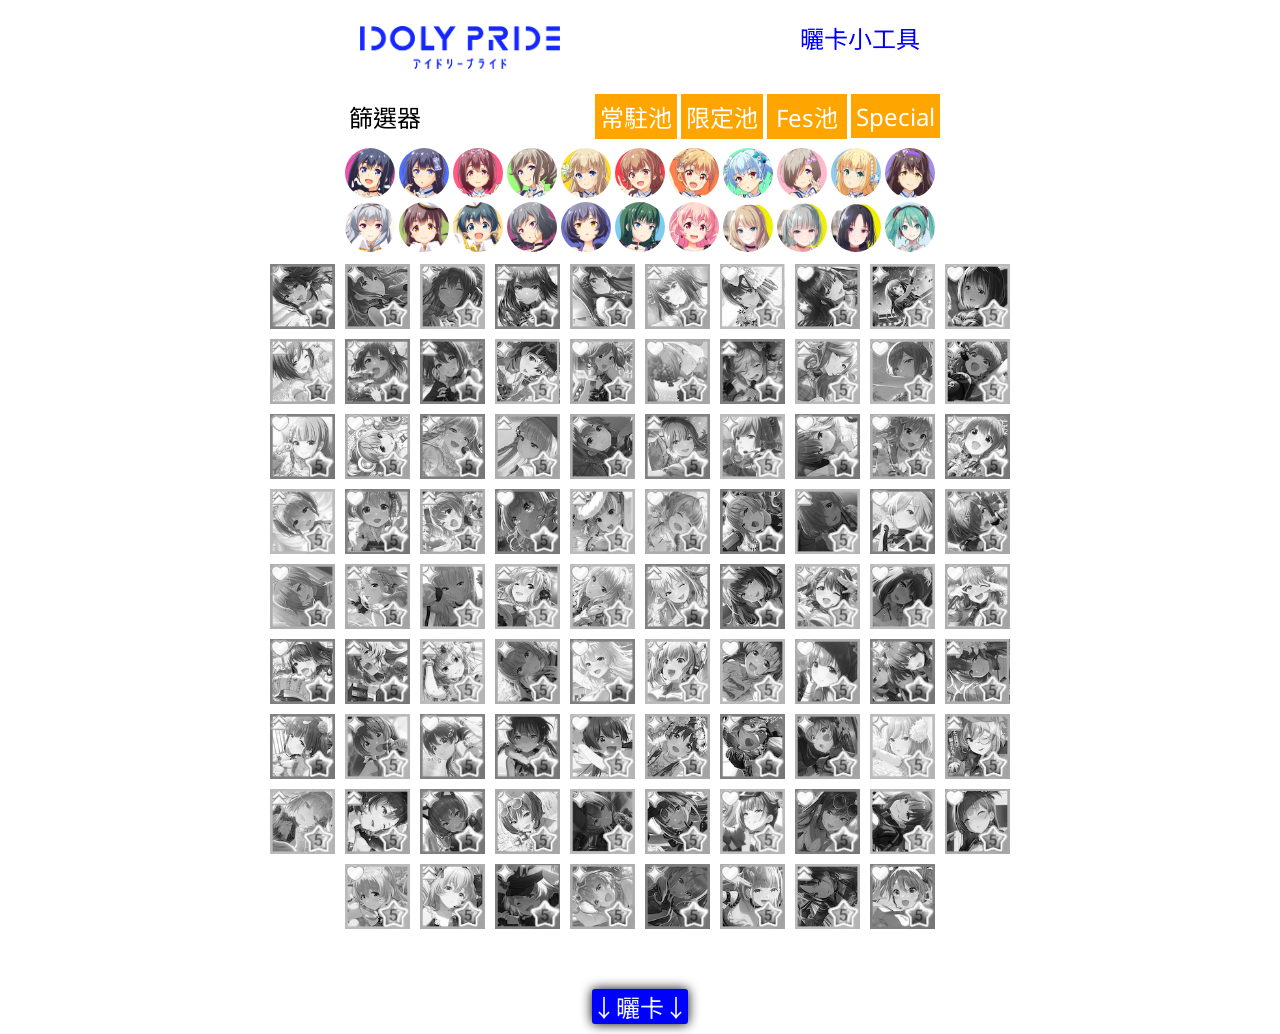
==== index.html @ 6f8487f2 "Add files via upload" ====
<!DOCTYPE html>
<html lang="en">

<head>
  <title>IDOLYPRIDE曬卡小工具</title>
  <meta charset="UTF-8">
  <meta name="viewport" content="width=device-width, initial-scale=1.0, user-scalable=0">
  <link rel="stylesheet" href="./style.css">

  <script src="./script.js" async></script>
  <!-- <script src="https://html2canvas.hertzen.com/dist/html2canvas.min.js" async></script> -->
  <script src="dom-to-image.js" async></script>
  <style>
    @import url('https://fonts.googleapis.com/css2?family=Noto+Sans+JP:wght@100;300;400;500;700&family=Noto+Sans+TC:wght@100;300;400;500;700&family=Noto+Sans:wght@100;300;400;500;700&display=swap');
  </style>
</head>

<body>
  <div id="capture">
    <div id="titleSection">
      <a href="https://idolypride.jp/" target="_blank">
        <img id='logo' src="Logo.png" alt="Idoly Pride">
      </a>

      <p id="title">曬卡小工具</p>
    </div>
    <div id="filterSection">
      <p id="filterTitle">篩選器</p>
      <form action="" id="filter">
        <div>
          <input type="checkbox" id="normal" class='pools' onclick='filter()' checked>
          <label for="normal" class="pool">
            常駐池
          </label>
        </div>
        <div>
          <input type="checkbox" id="limited" class='pools' onclick='filter()' checked>
          <label for="limited" class="pool">
            限定池
          </label>
        </div>
        <div>
          <input type="checkbox" id="fes" class='pools' onclick='filter()' checked>
          <label for="fes" class="pool">
            Fes池
          </label>
        </div>
        <div>
          <input type="checkbox" id="special" class='pools' onclick='filter()' checked>
          <label for="special" class="pool">
            Special
          </label>
        </div>
      </form>
    </div>
    <div id="idolSection">
    </div>
    <div id="cardSelectSection">
    </div>
    <div id="resultSection">
      <div class="results">
        <p class="result" id='totalcards'></p>
        <p class="result" id='normalcards'></p>
        <p class="result" id='limitedcards'></p>
        <p class="result" id='fescards'></p>
        <p class="result" id="space"> </p>
      </div>
    </div>
  </div>

  <div id="export">
    <button id="showMyCard" onclick="exportImage()">↓曬卡↓</button>
  </div>

  <div id='end'>

  </div>


</body>

</html>
---- style.css ----
* {
  font-size: 24px;
  box-sizing: border-box;
  margin: 0;
  padding: 0;
  font-family: "Noto Sans", "Noto Sans TC", "Noto Sans JP", sans-serif;
  /* border: 1px solid gray; */
}

/* 
div {
  display: block;
} */
@media screen and (min-width: 483px) {
  #filterSection {
    max-width: 765px;
    min-width: 380px;
    display: flex;
    justify-content: space-around;
    flex-direction: row;
    margin: 5px auto;
    /* border: 1px solid orange; */
    align-items: center;
  }
}



@media screen and (max-width: 483px) {
  #filterSection {
    margin: 5px auto;
    display: flex;
    flex-direction: column;
    justify-content: center;
    align-items: center
  }
}

#filter {
  /* border: 1px solid violet; */
  display: flex;
  flex-wrap: wrap;
}

#filterTitle {
  max-width: fit-content;
  min-width: fit-content;
  margin: 0 10px;
}

#idolSection {
  width: fit-content;
  max-width: 600px;
  min-width: 380px;
  display: flex;
  flex-wrap: wrap;
  margin: 5px auto;
  align-items: center;
  padding: 2px auto;
  justify-content: center;
}

@media screen and (max-width: 448px) {
  #idolSection {
    width: fit-content;
    max-width: 400px;
    display: flex;
    flex-wrap: wrap;
    margin: 5px auto;
    align-items: center;
    padding: 2px auto;
    justify-content: center;
  }
}

@media screen and (min-width: 448px) {
  .idols {
    width: 50px;
    height: 50px;
    margin: 2px;
    border-radius: 50%;
    background-color: rgba(255, 255, 255, 0);
  }
}

@media screen and (max-width: 448px) {
  .idols {
    width: 55px;
    height: 55px;
    margin: 2px;
    border-radius: 50%;
    background-color: rgba(255, 255, 255, 0);
  }
}

.idol {
  border-radius: 50%;

}

#cardSelectSection {
  width: fit-content;
  max-width: 800px;
  min-width: 380px;
  margin: 5px auto;
  padding: 5px auto;
  min-height: 500px;
  /* border: 1px solid red; */
  display: flex;
  flex-wrap: wrap;
  align-items: flex-start;
  justify-content: center;

}

label {
  background: orange;
  cursor: pointer;
  width: 65px;
  height: 65px;
  margin: 5px;
  text-align: center;
  color: white;
  display: block;
  filter: grayscale(100%);
}

:checked~label {
  filter: grayscale(0%);
}

input {
  display: none
}

#resultSection {
  max-width: 800px;
  min-width: 380px;
  display: flex;
  justify-content: flex-end;
  align-items: flex-end;
  margin: 0 auto 40px;
  flex-direction: column;
}

.results {
  width: 100%;
  margin: 0 auto;
}

.result {
  margin: 0px auto 10px;
  display: block;
  max-width: fit-content;
}

#export {
  margin: 10px auto;
  min-width: fit-content;
  max-width: fit-content;
}

#title {
  height: 62px;
  margin: 10px auto;
  display: block;
  max-width: fit-content;
}

.pool {
  height: fit-content;
  width: fit-content;
  min-width: 80px;
  min-height: 44px;
  display: flex;
  align-content: center;
  align-items: center;
  justify-content: center;
  padding: 5px;
  margin: 2px
}

img {
  width: 100%;
  height: 100%;
}

#titleSection {
  margin: 20px auto 10px;
  max-width: 800px;

  display: flex;
  justify-content: space-around;
  align-items: center;
}

#logo {
  max-width: 200px;
}

#title {
  max-width: fit-content;
  min-width: 120px;
  margin: 0;
  color: rgb(0, 0, 250)
}

button {
  border: 0px;
  color: aliceblue;
  background-color: blue;
  box-shadow: 0 0 12px 0 rgba(0, 0, 0);
  border-radius: 3px;
}

button:hover {
  background-color: orange;
}
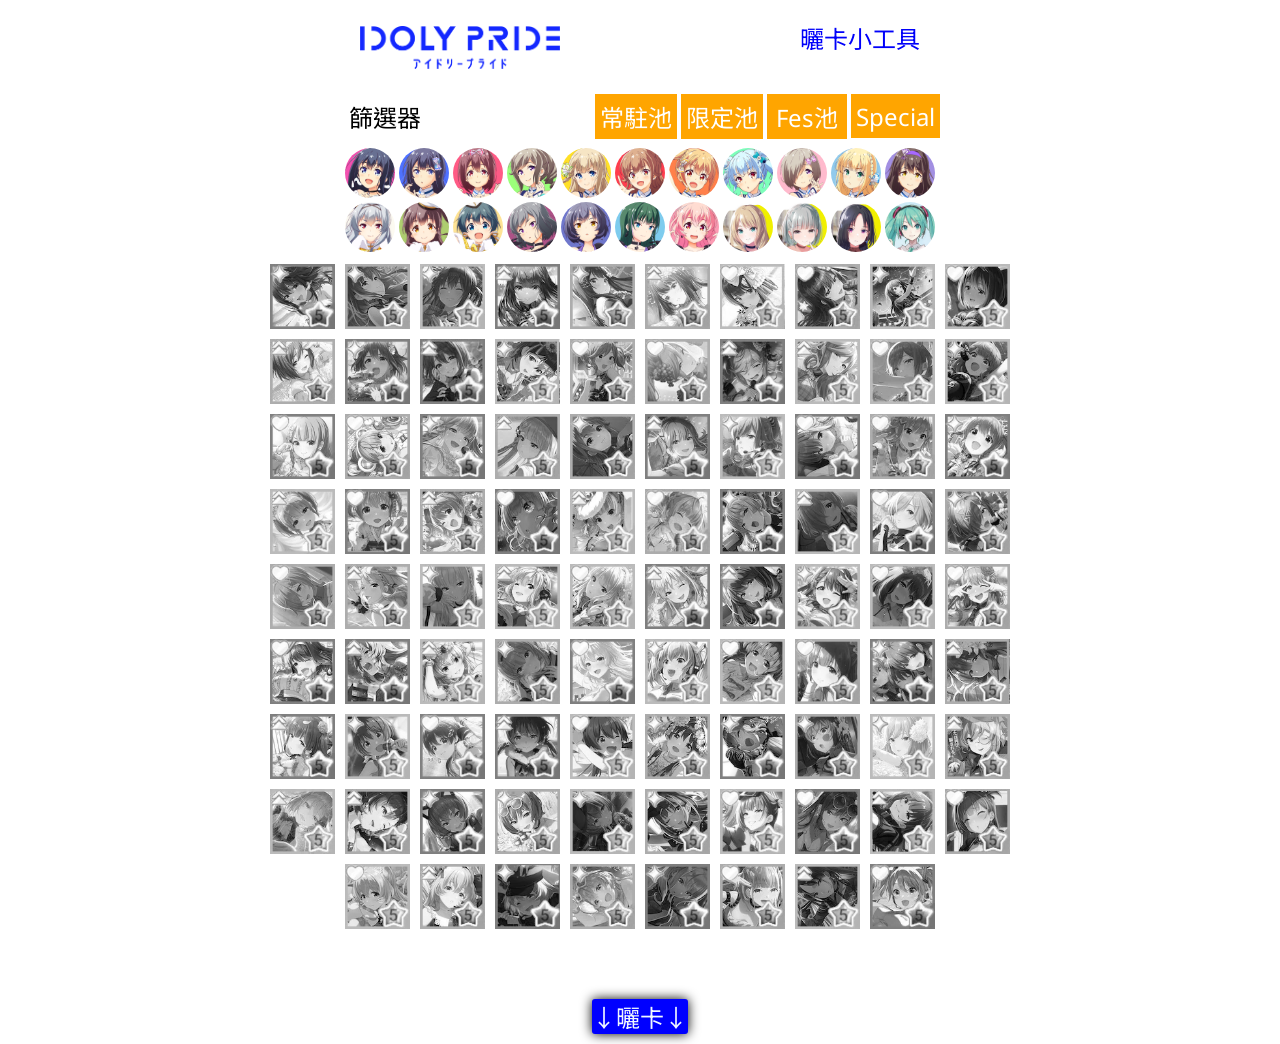
==== commit d843c7df: "Add files via upload" ====
--- a/index.html
+++ b/index.html
@@ -63,7 +63,6 @@
         <p class="result" id='normalcards'></p>
         <p class="result" id='limitedcards'></p>
         <p class="result" id='fescards'></p>
-        <p class="result" id="space"> </p>
       </div>
     </div>
   </div>
@@ -71,7 +70,7 @@
   <div id="export">
     <button id="showMyCard" onclick="exportImage()">↓曬卡↓</button>
   </div>
-
+  <div id='uesrCards'></div>
   <div id='end'>
 
   </div>
--- a/style.css
+++ b/style.css
@@ -139,7 +139,8 @@
   display: flex;
   justify-content: flex-end;
   align-items: flex-end;
-  margin: 0 auto 40px;
+  margin: 0 auto;
+  padding: 0 0 40px;
   flex-direction: column;
 }
 
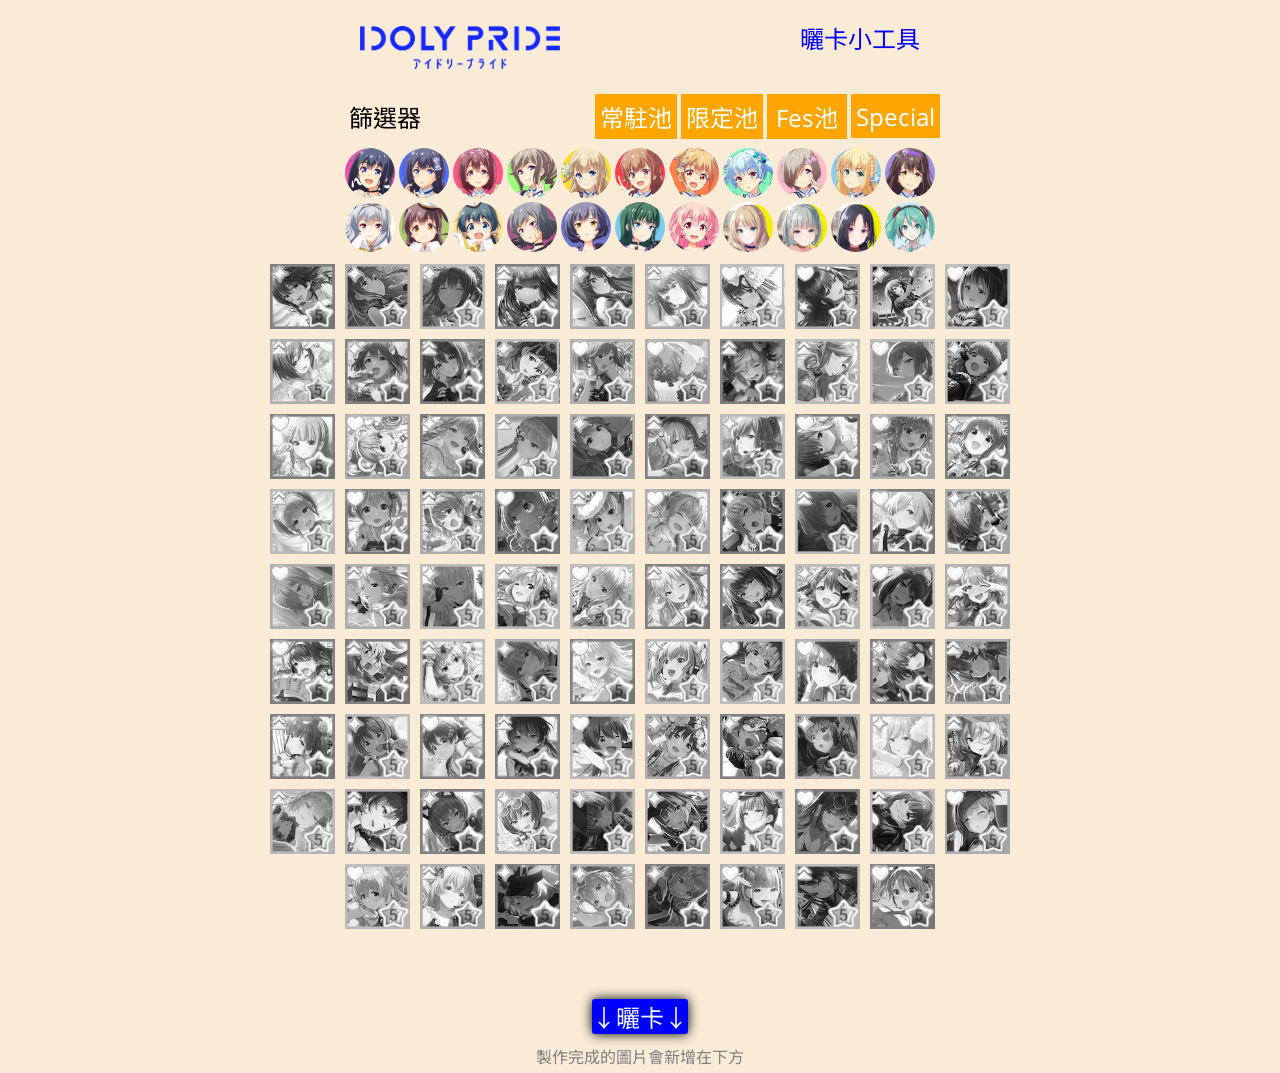
==== commit 10eb757f: "Add files via upload" ====
--- a/index.html
+++ b/index.html
@@ -70,6 +70,7 @@
   <div id="export">
     <button id="showMyCard" onclick="exportImage()">↓曬卡↓</button>
   </div>
+  <p id="exportExplaination">製作完成的圖片會新增在下方</p>
   <div id='uesrCards'></div>
   <div id='end'>
 
--- a/style.css
+++ b/style.css
@@ -4,6 +4,7 @@
   margin: 0;
   padding: 0;
   font-family: "Noto Sans", "Noto Sans TC", "Noto Sans JP", sans-serif;
+  background-color: antiquewhite;
   /* border: 1px solid gray; */
 }
 
@@ -216,4 +217,11 @@
 
 button:hover {
   background-color: orange;
+}
+
+#exportExplaination {
+  font-size: 16px;
+  color: grey;
+  width: fit-content;
+  margin: 5px auto;
 }
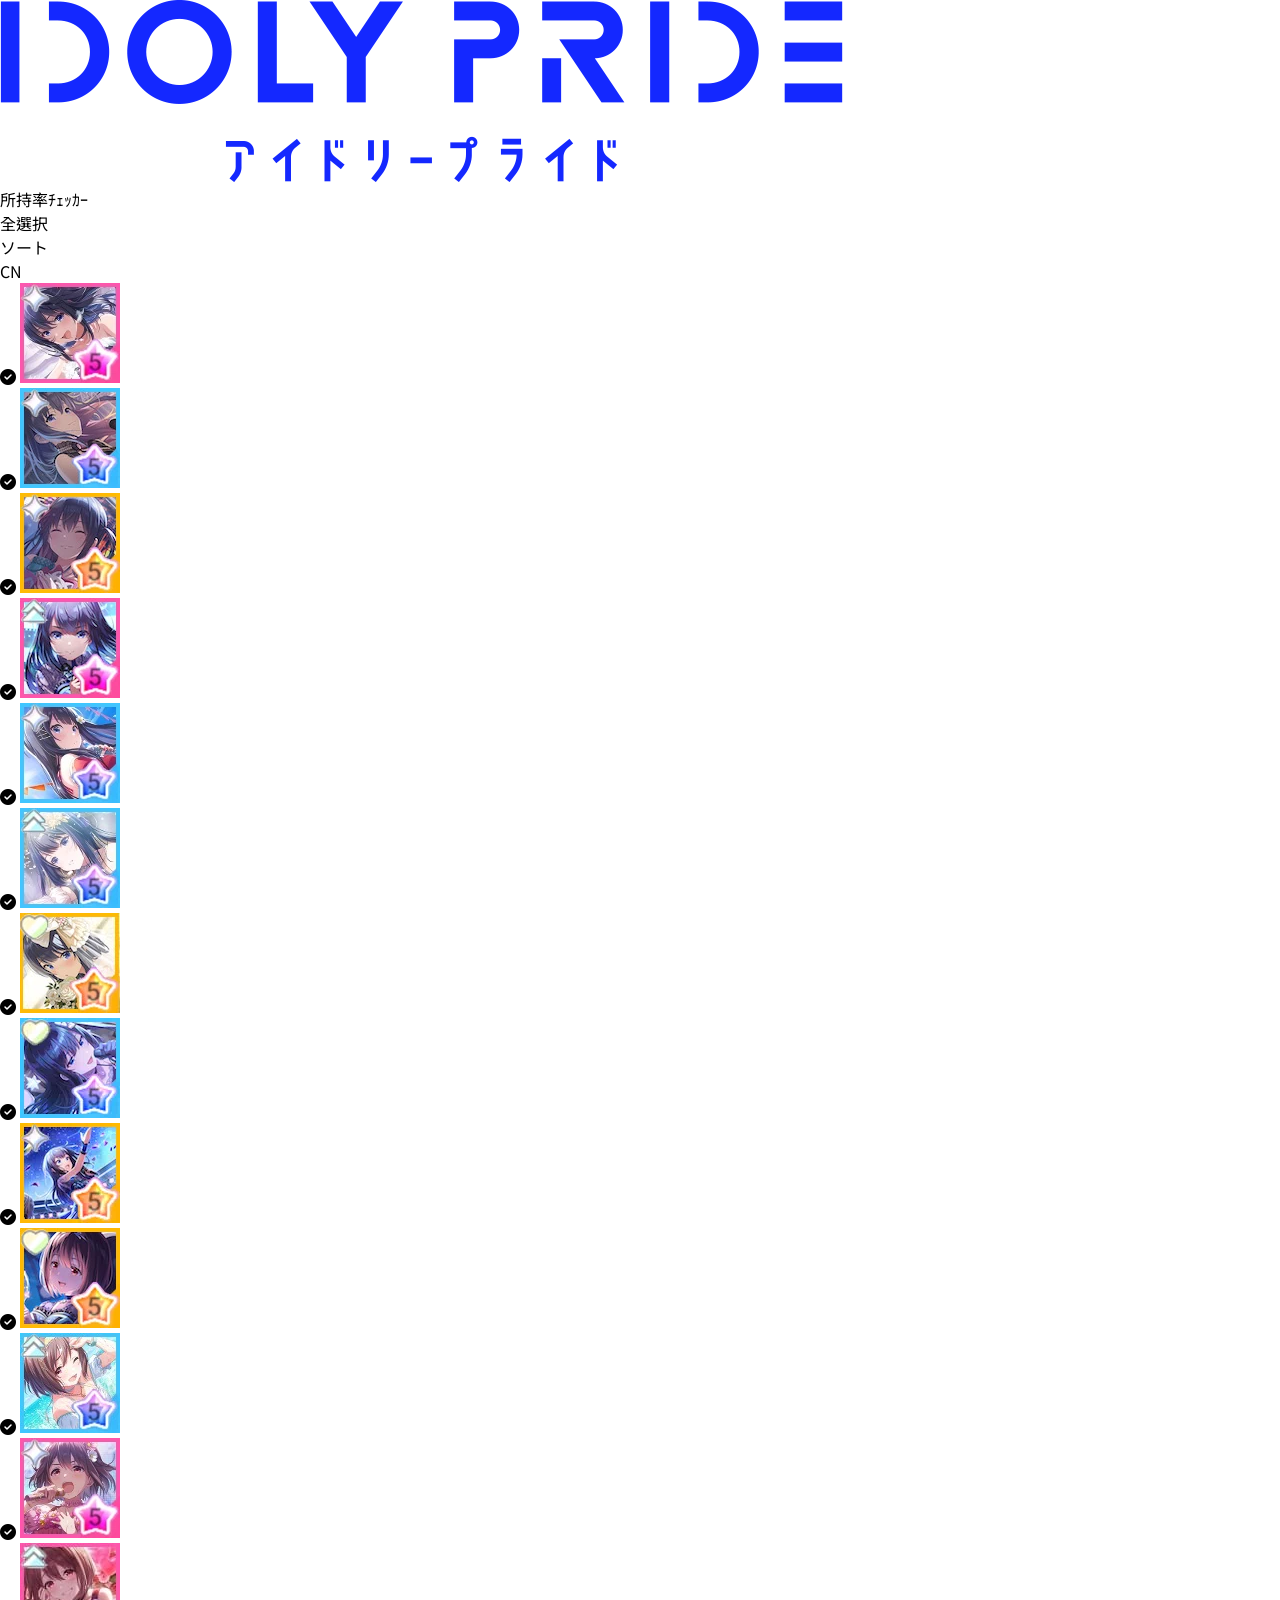
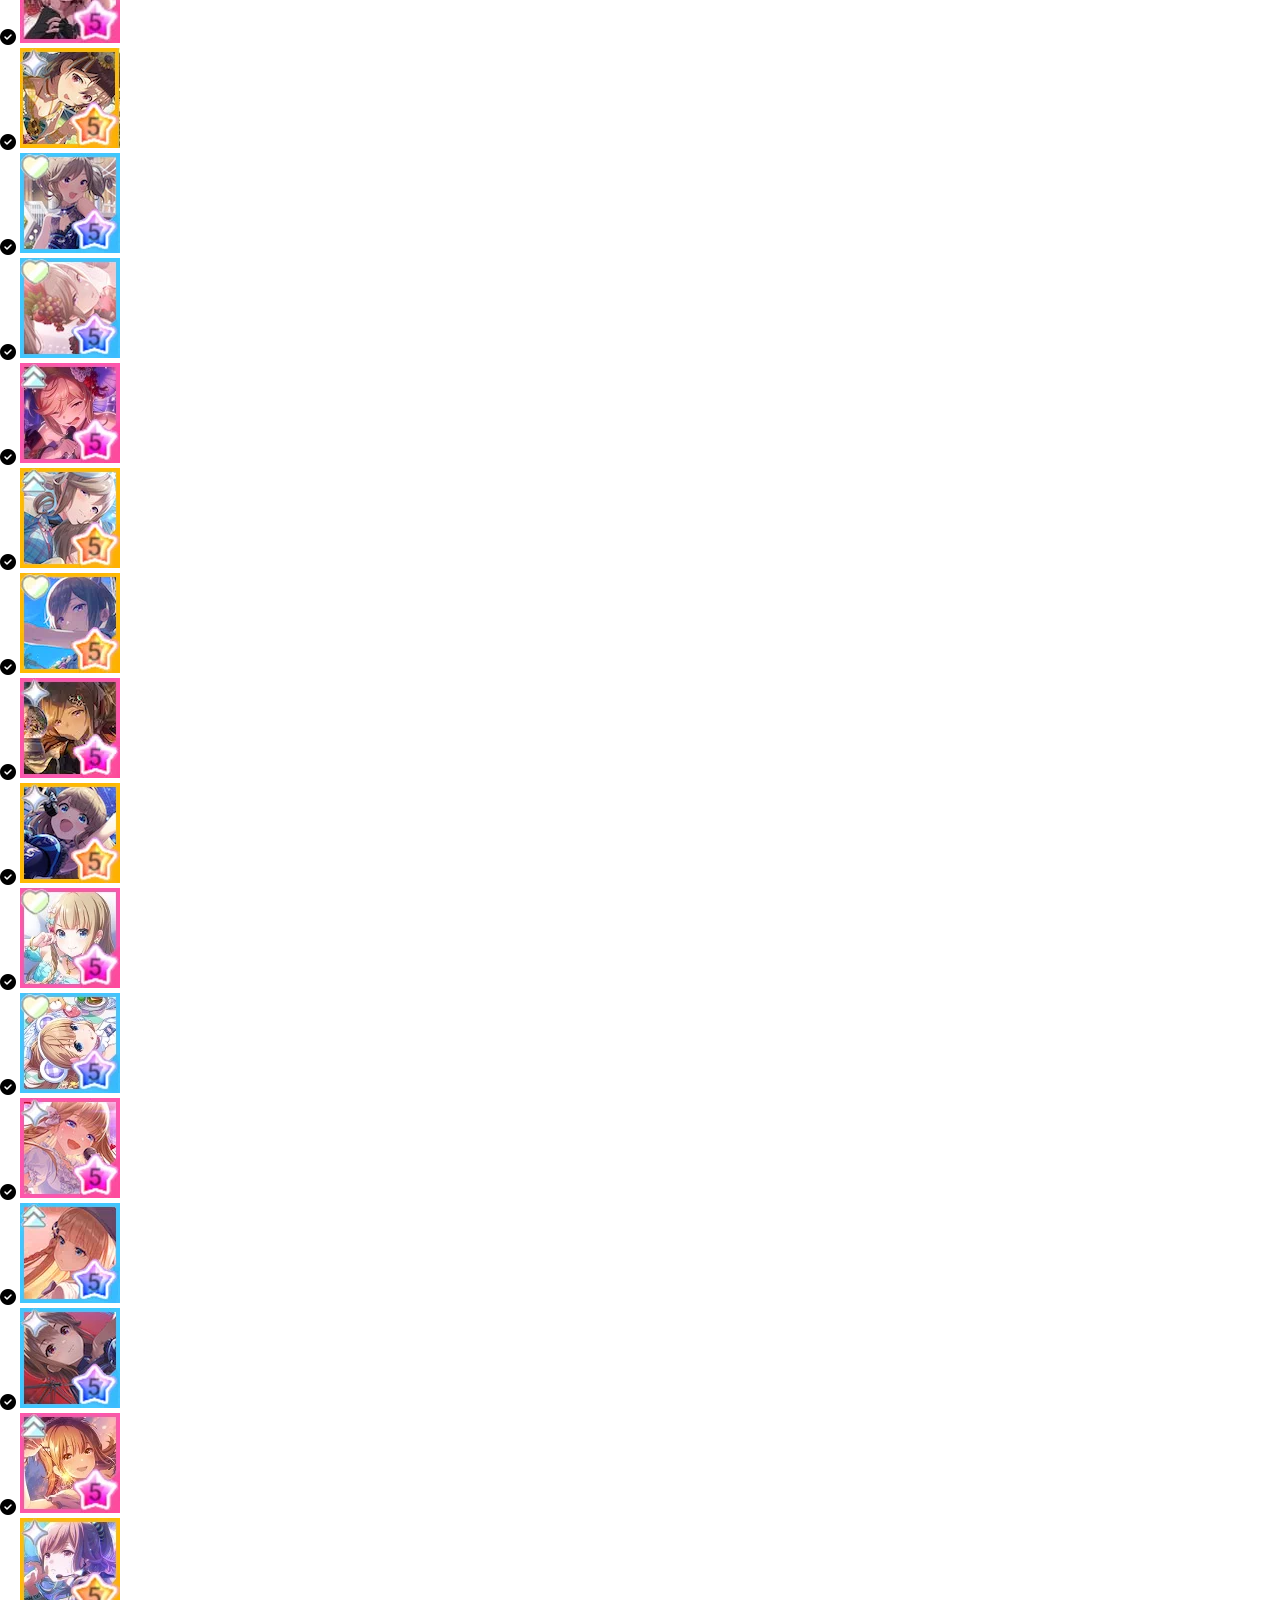
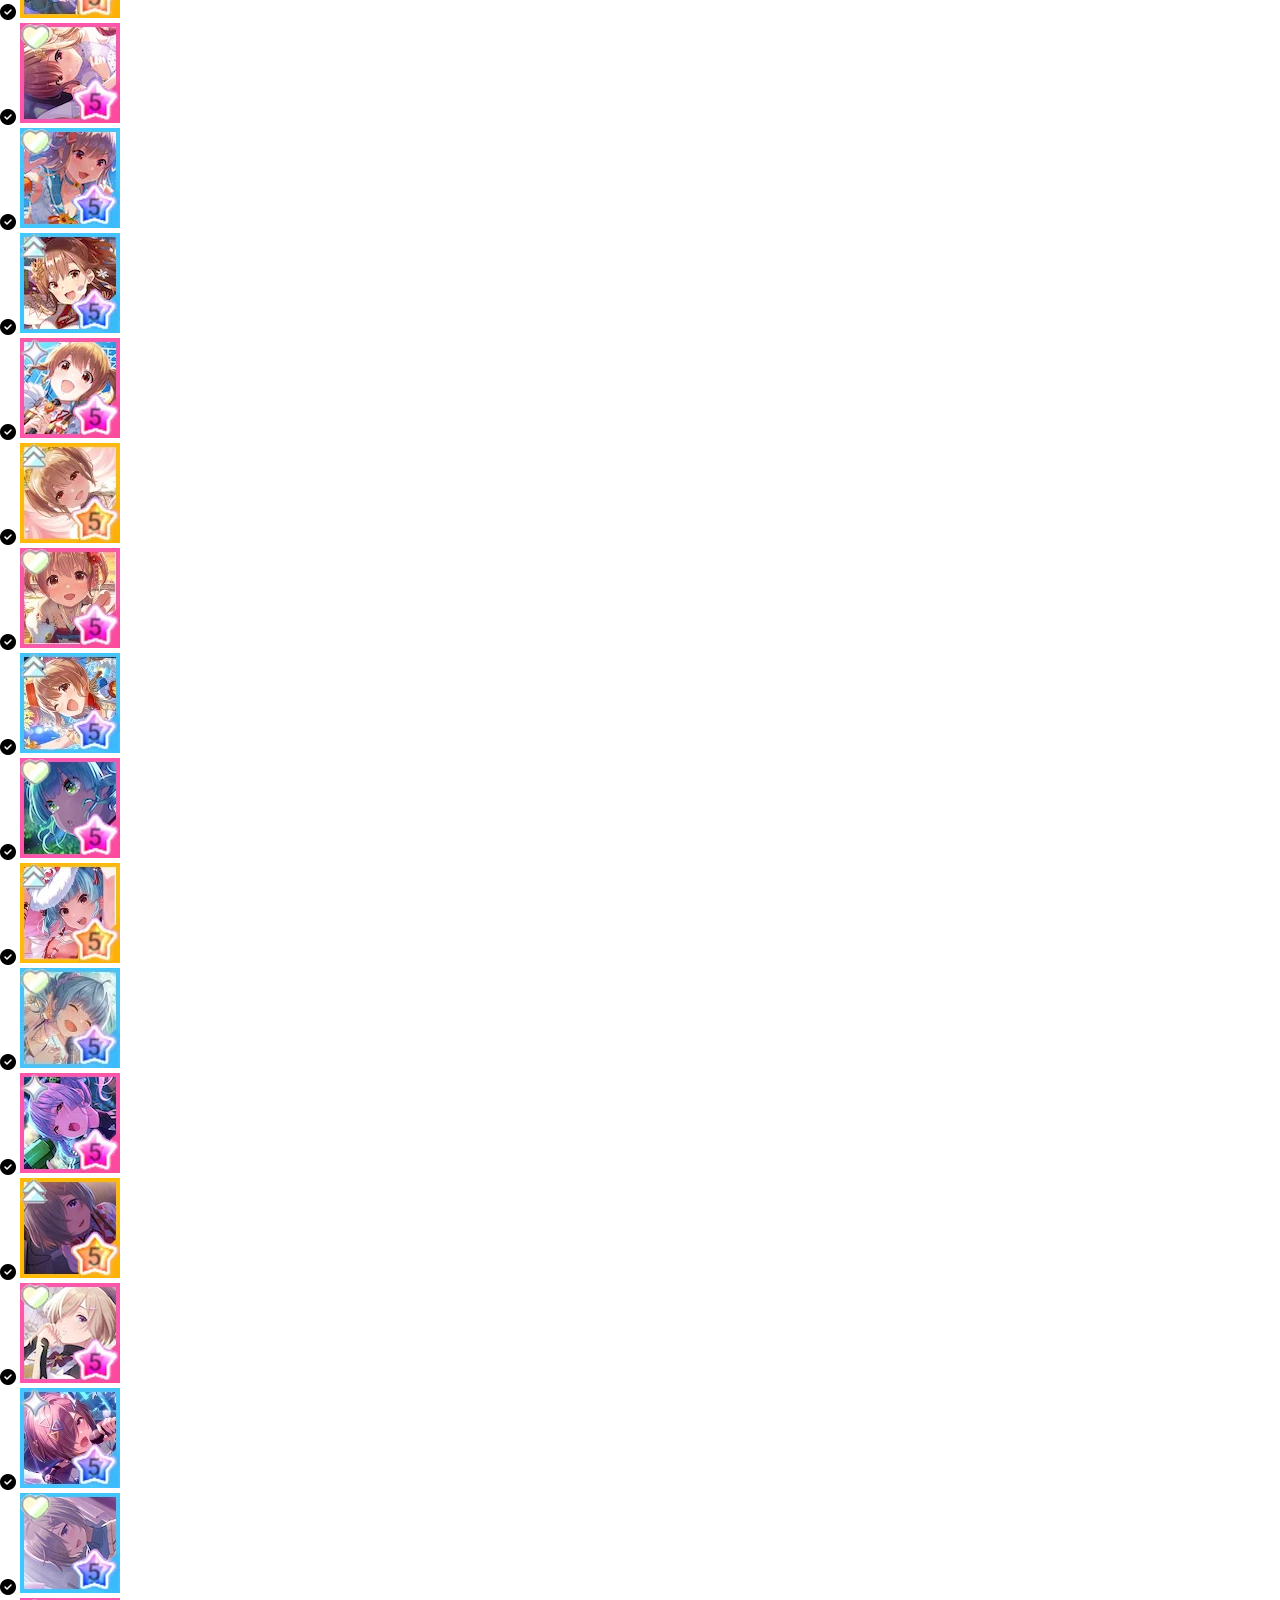
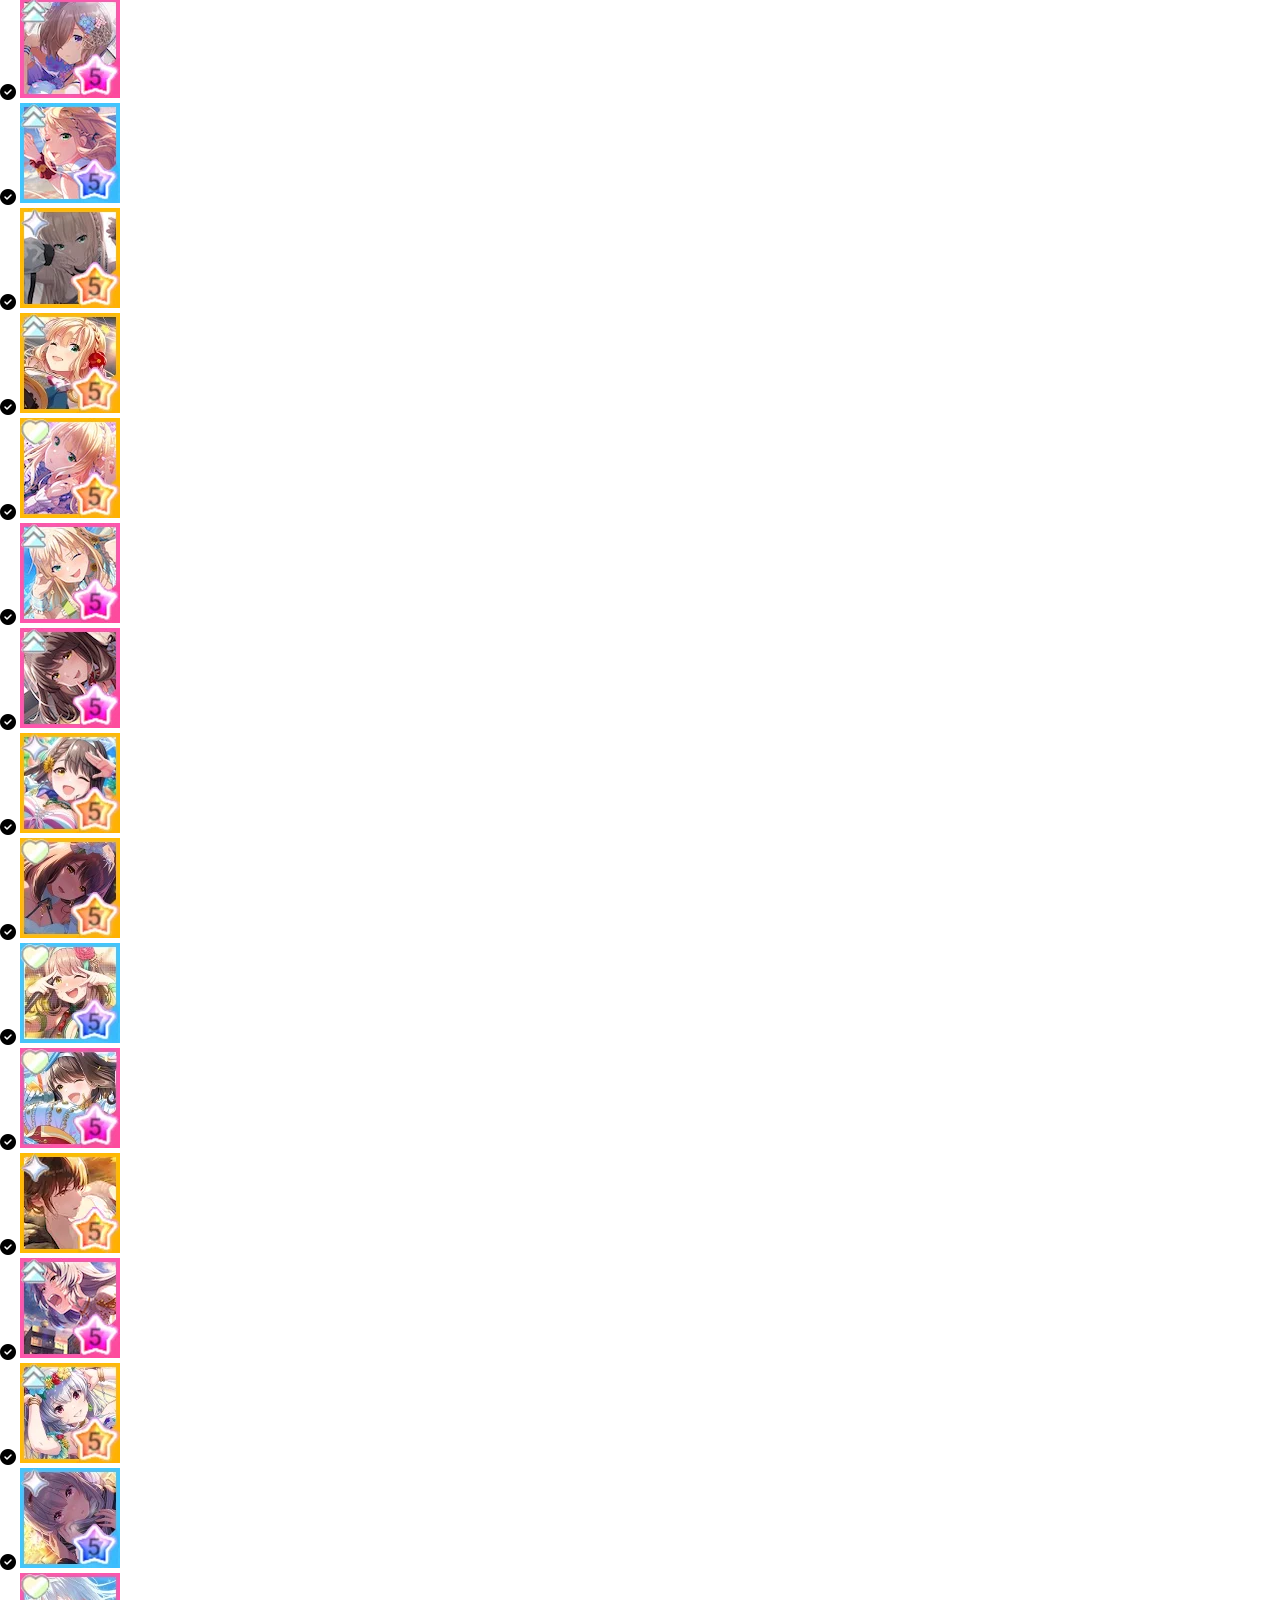
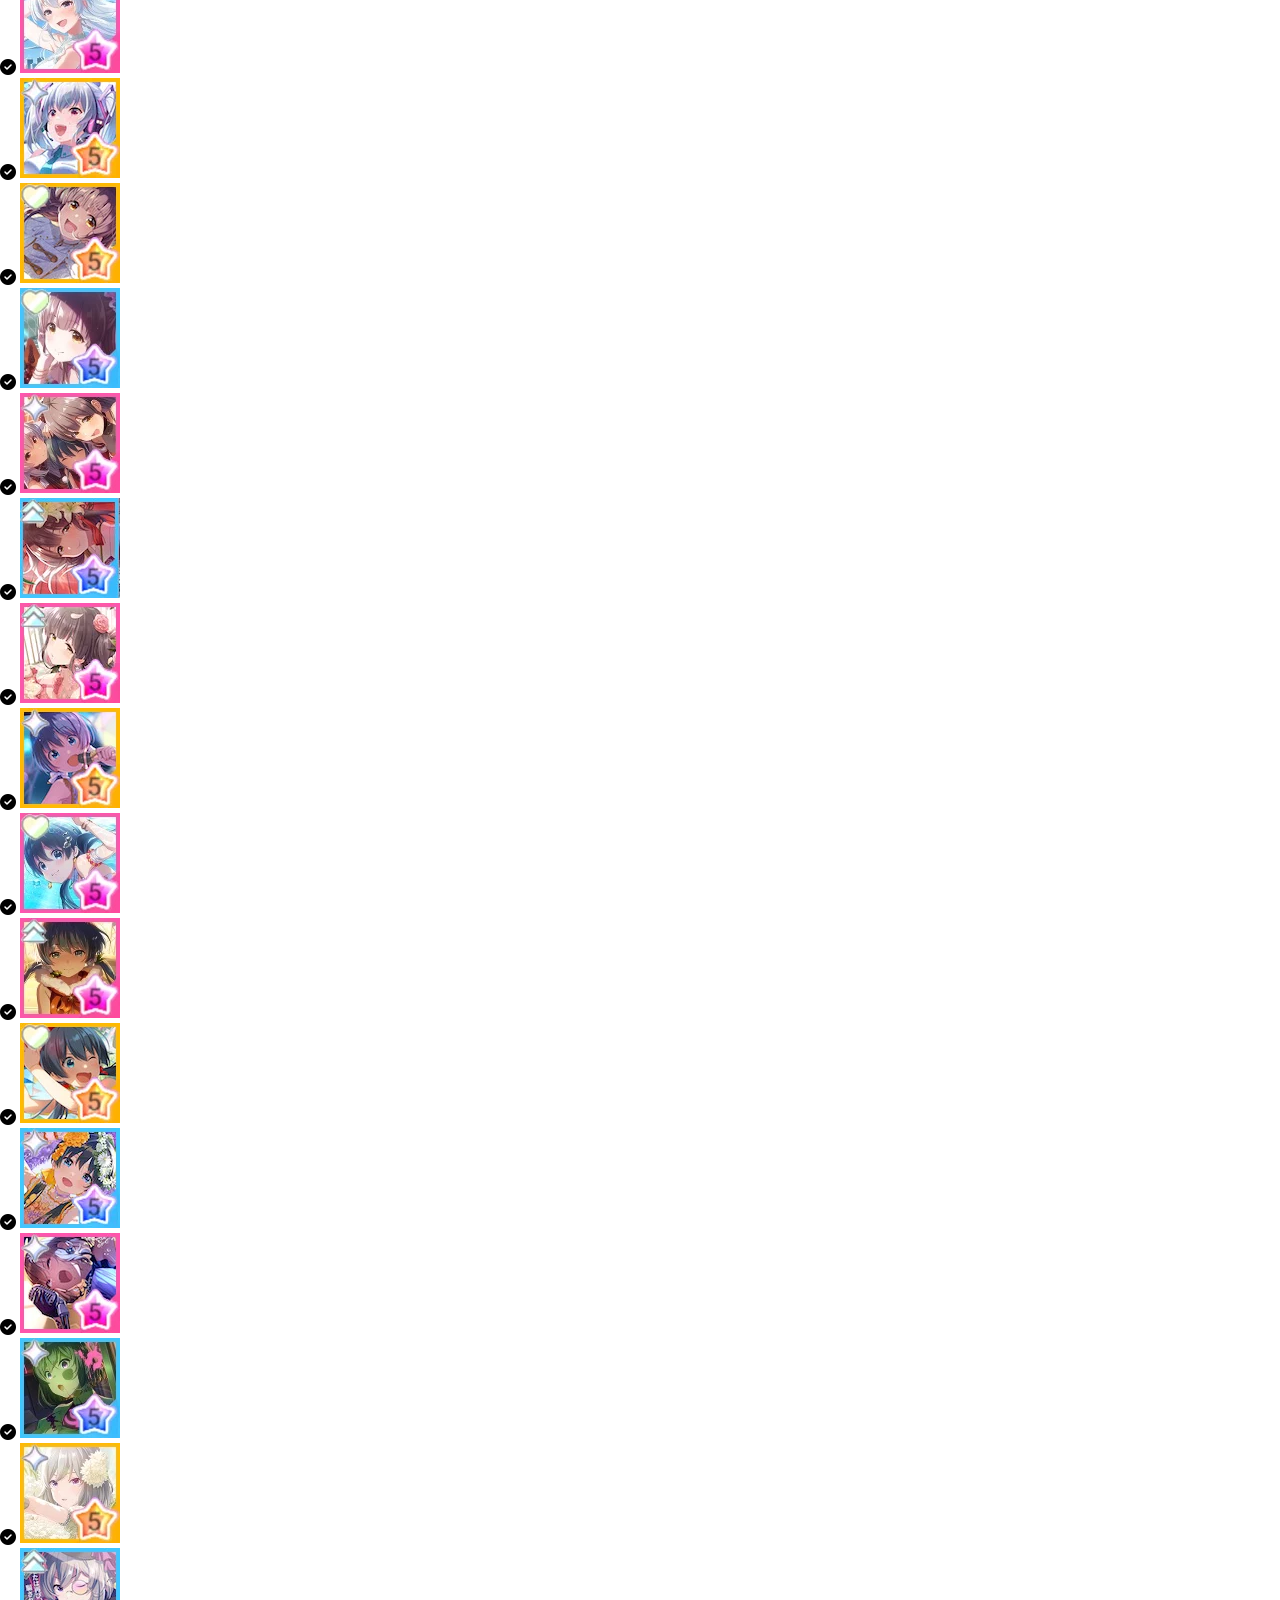
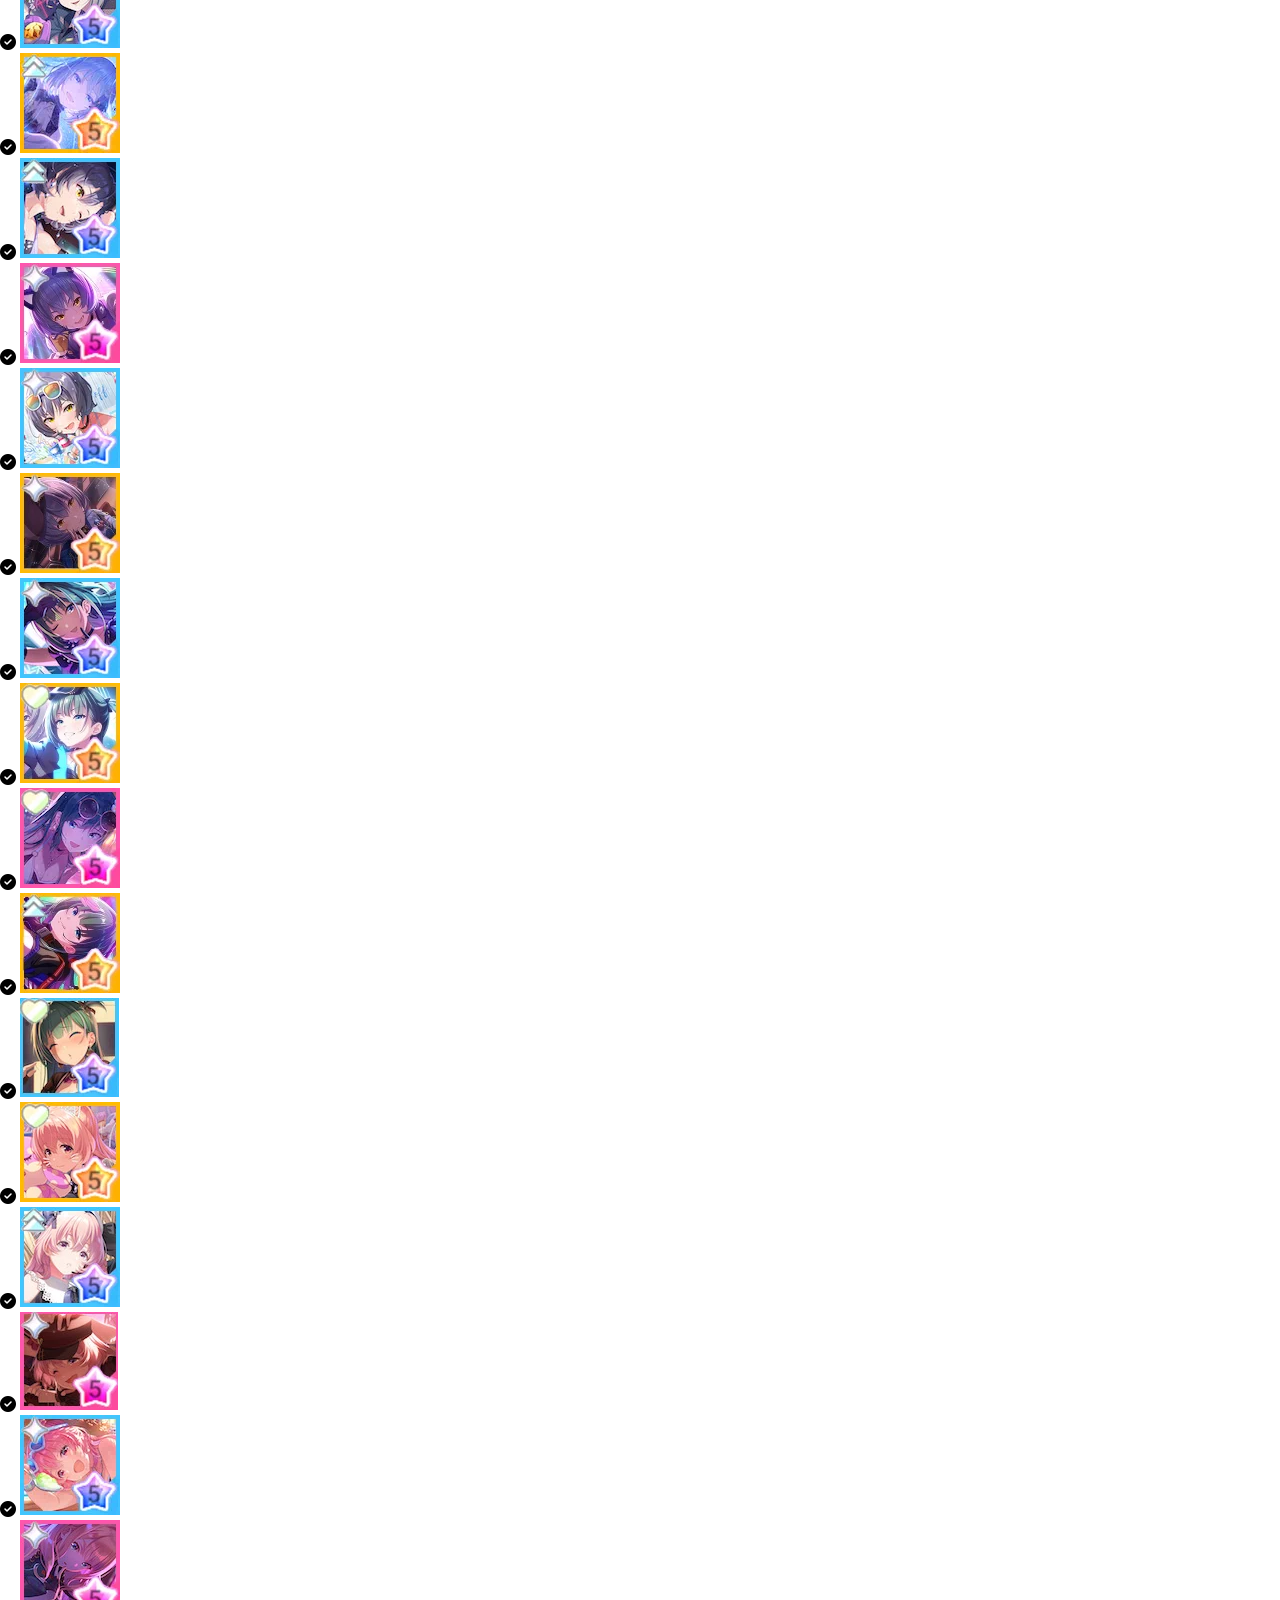
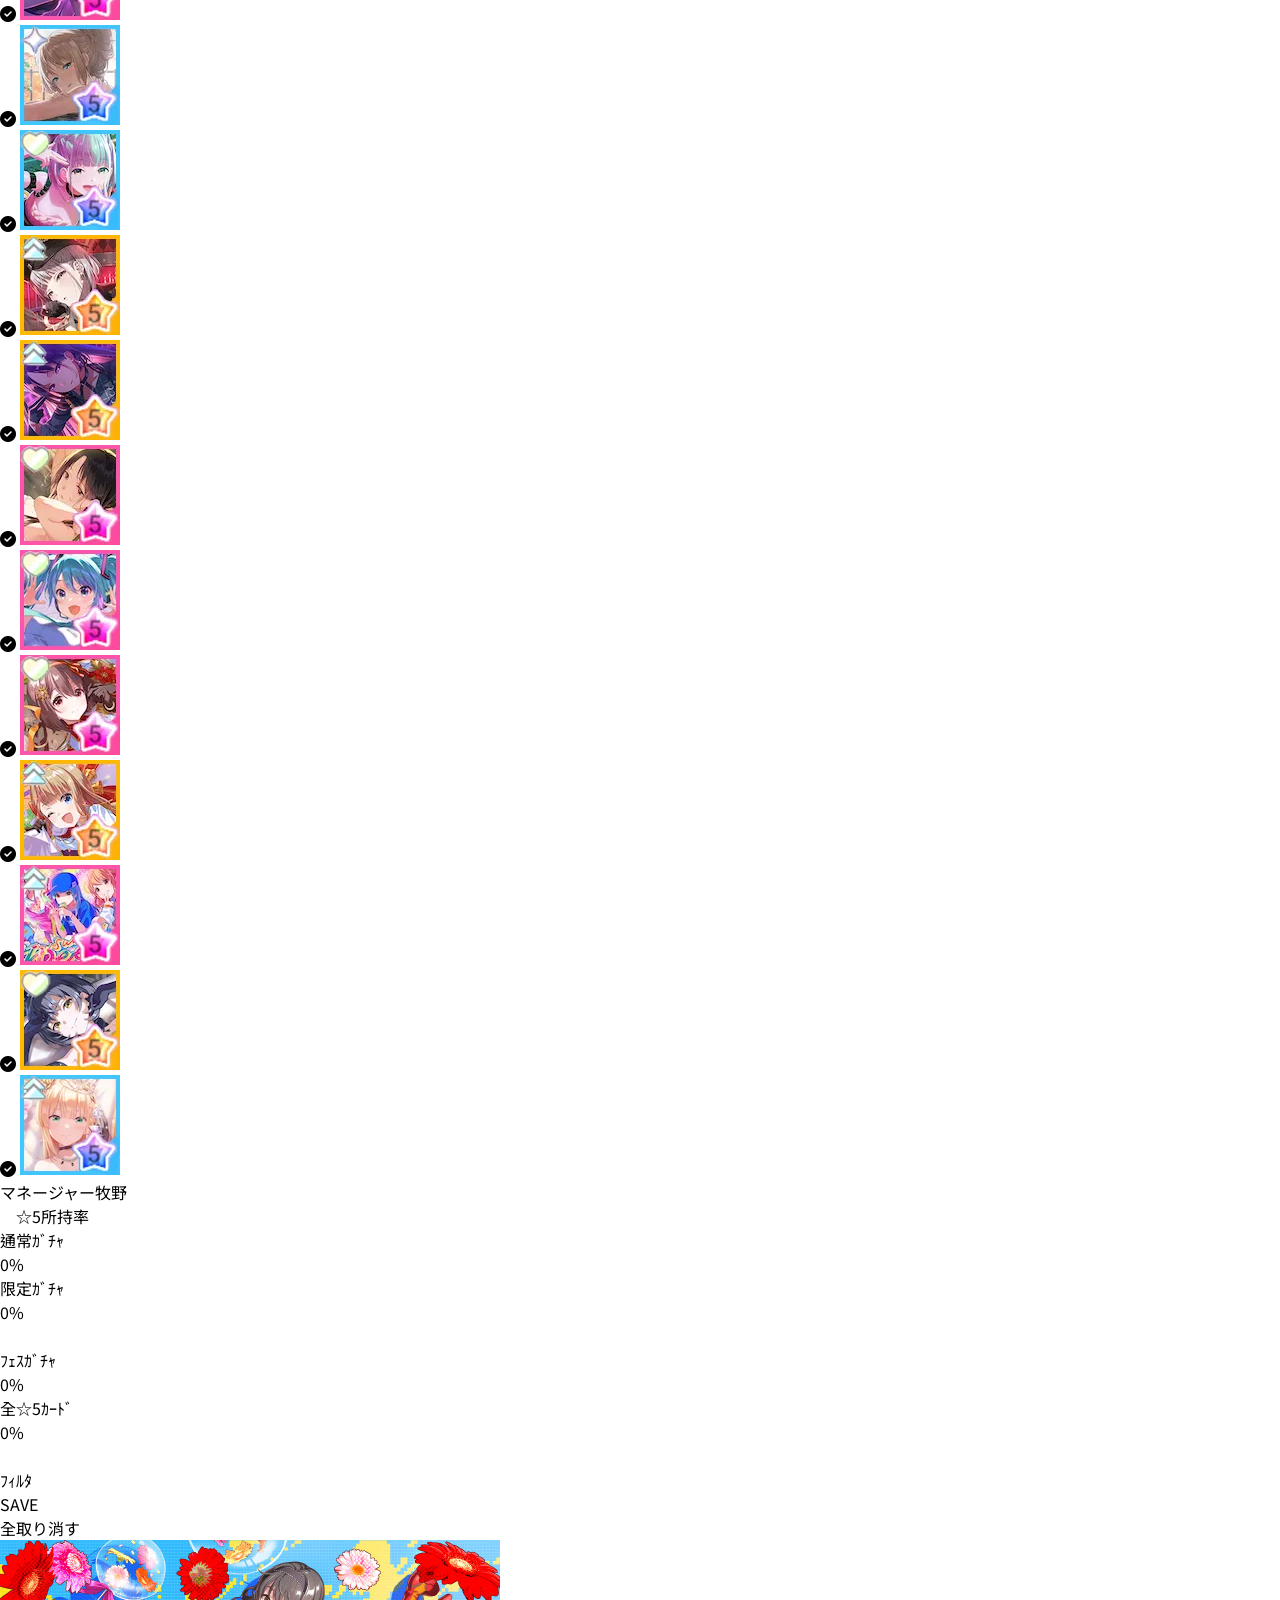
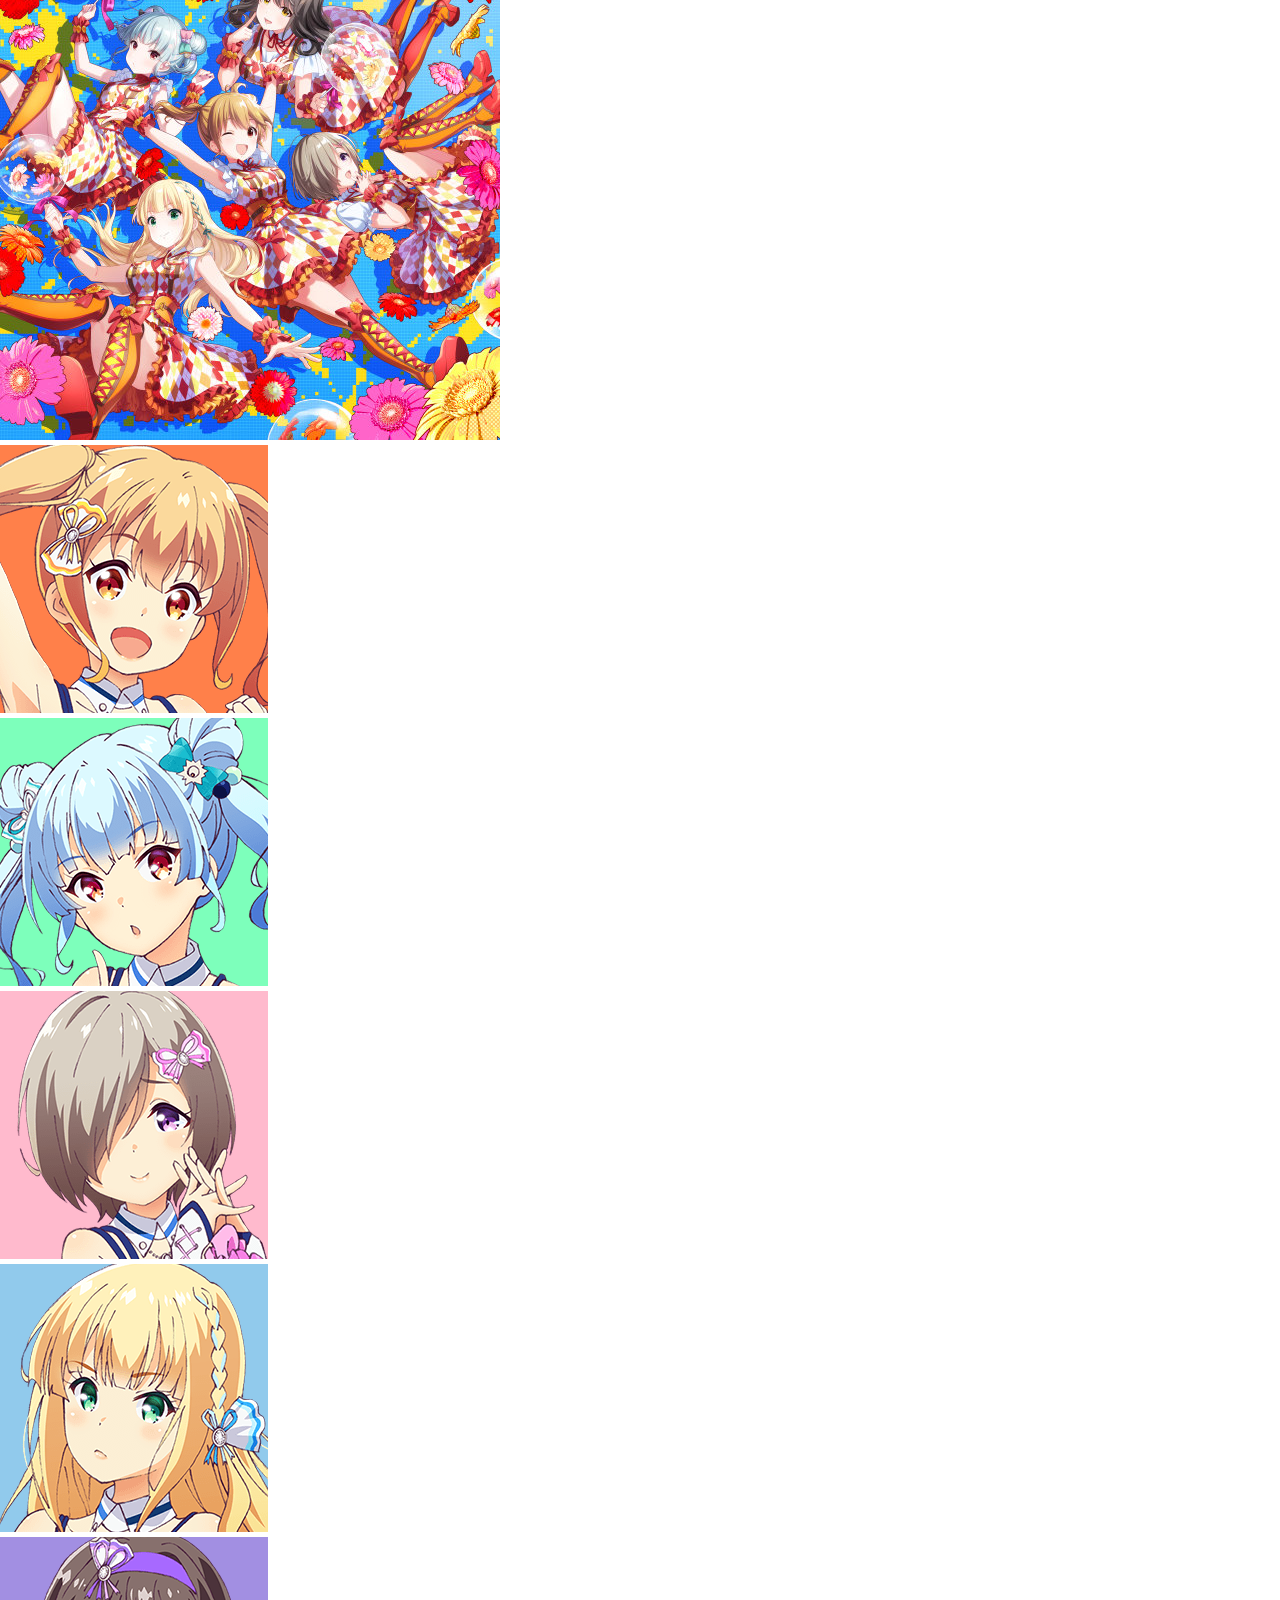
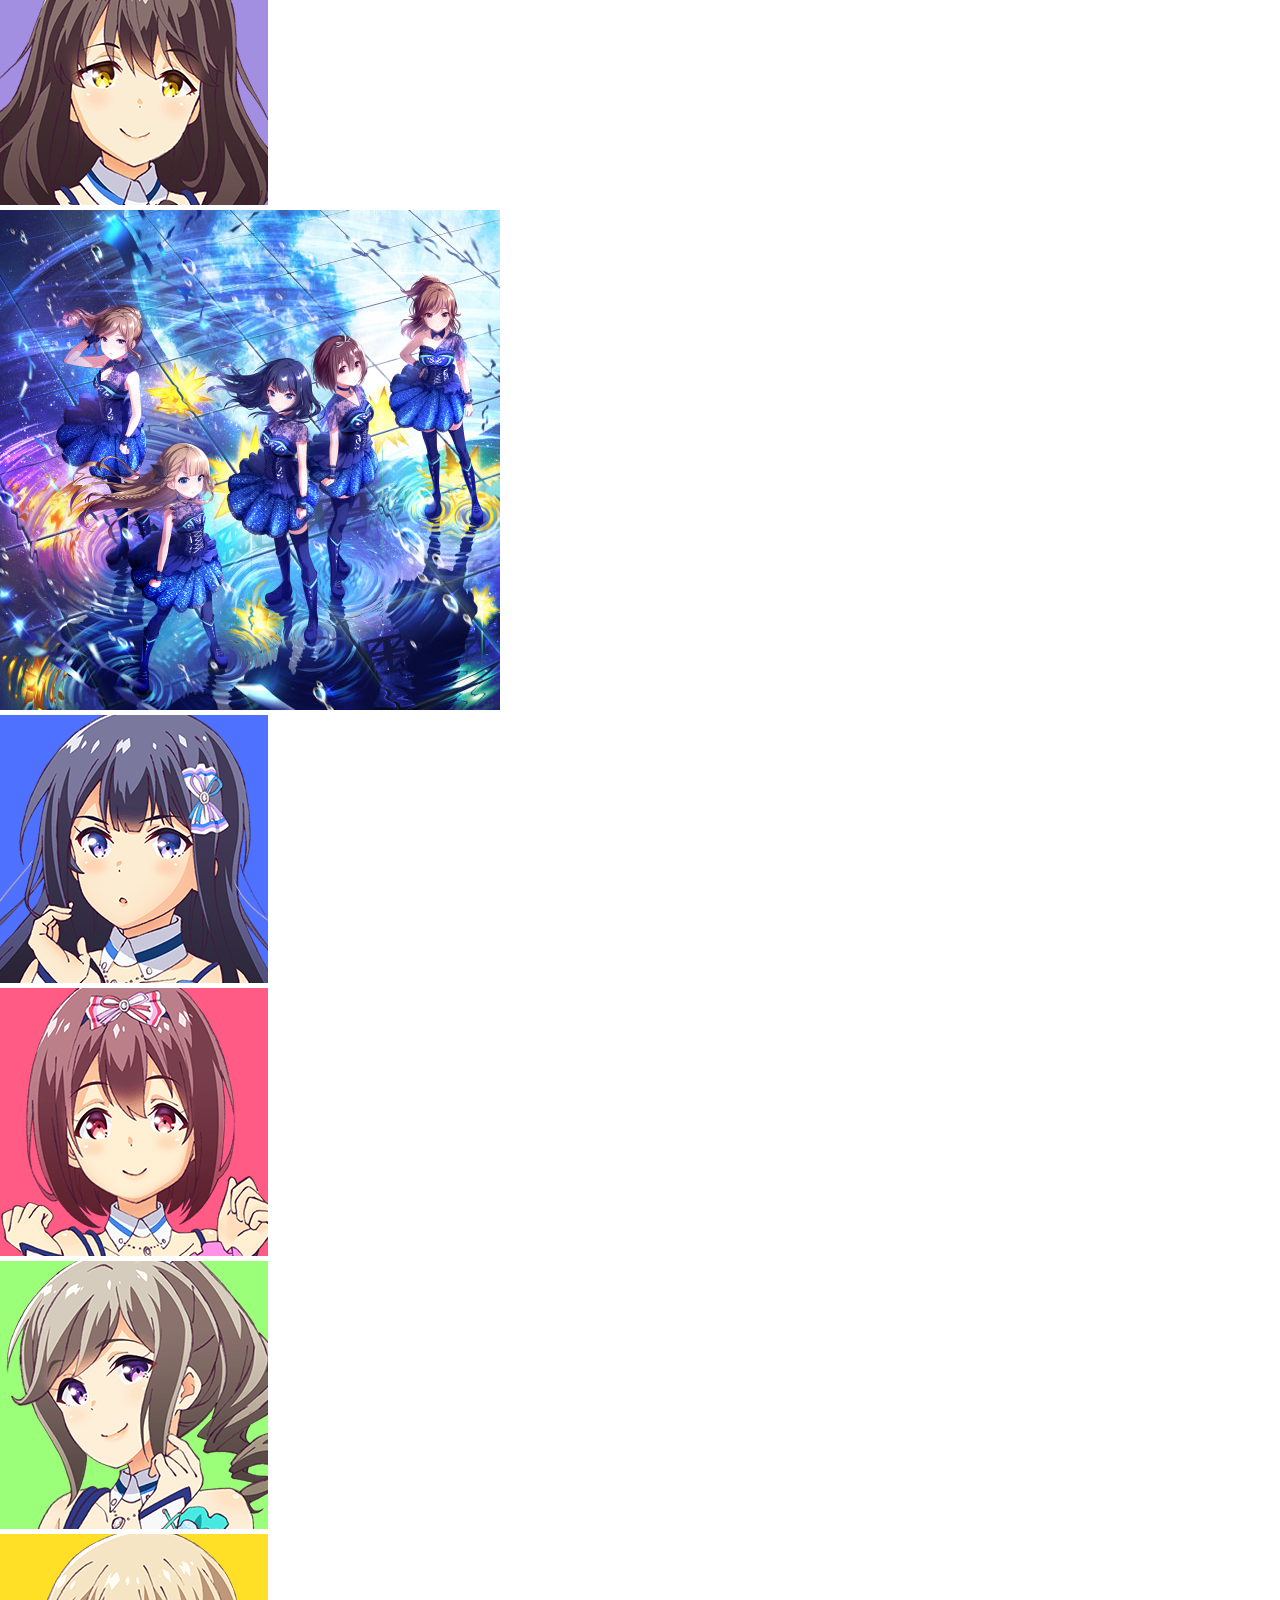
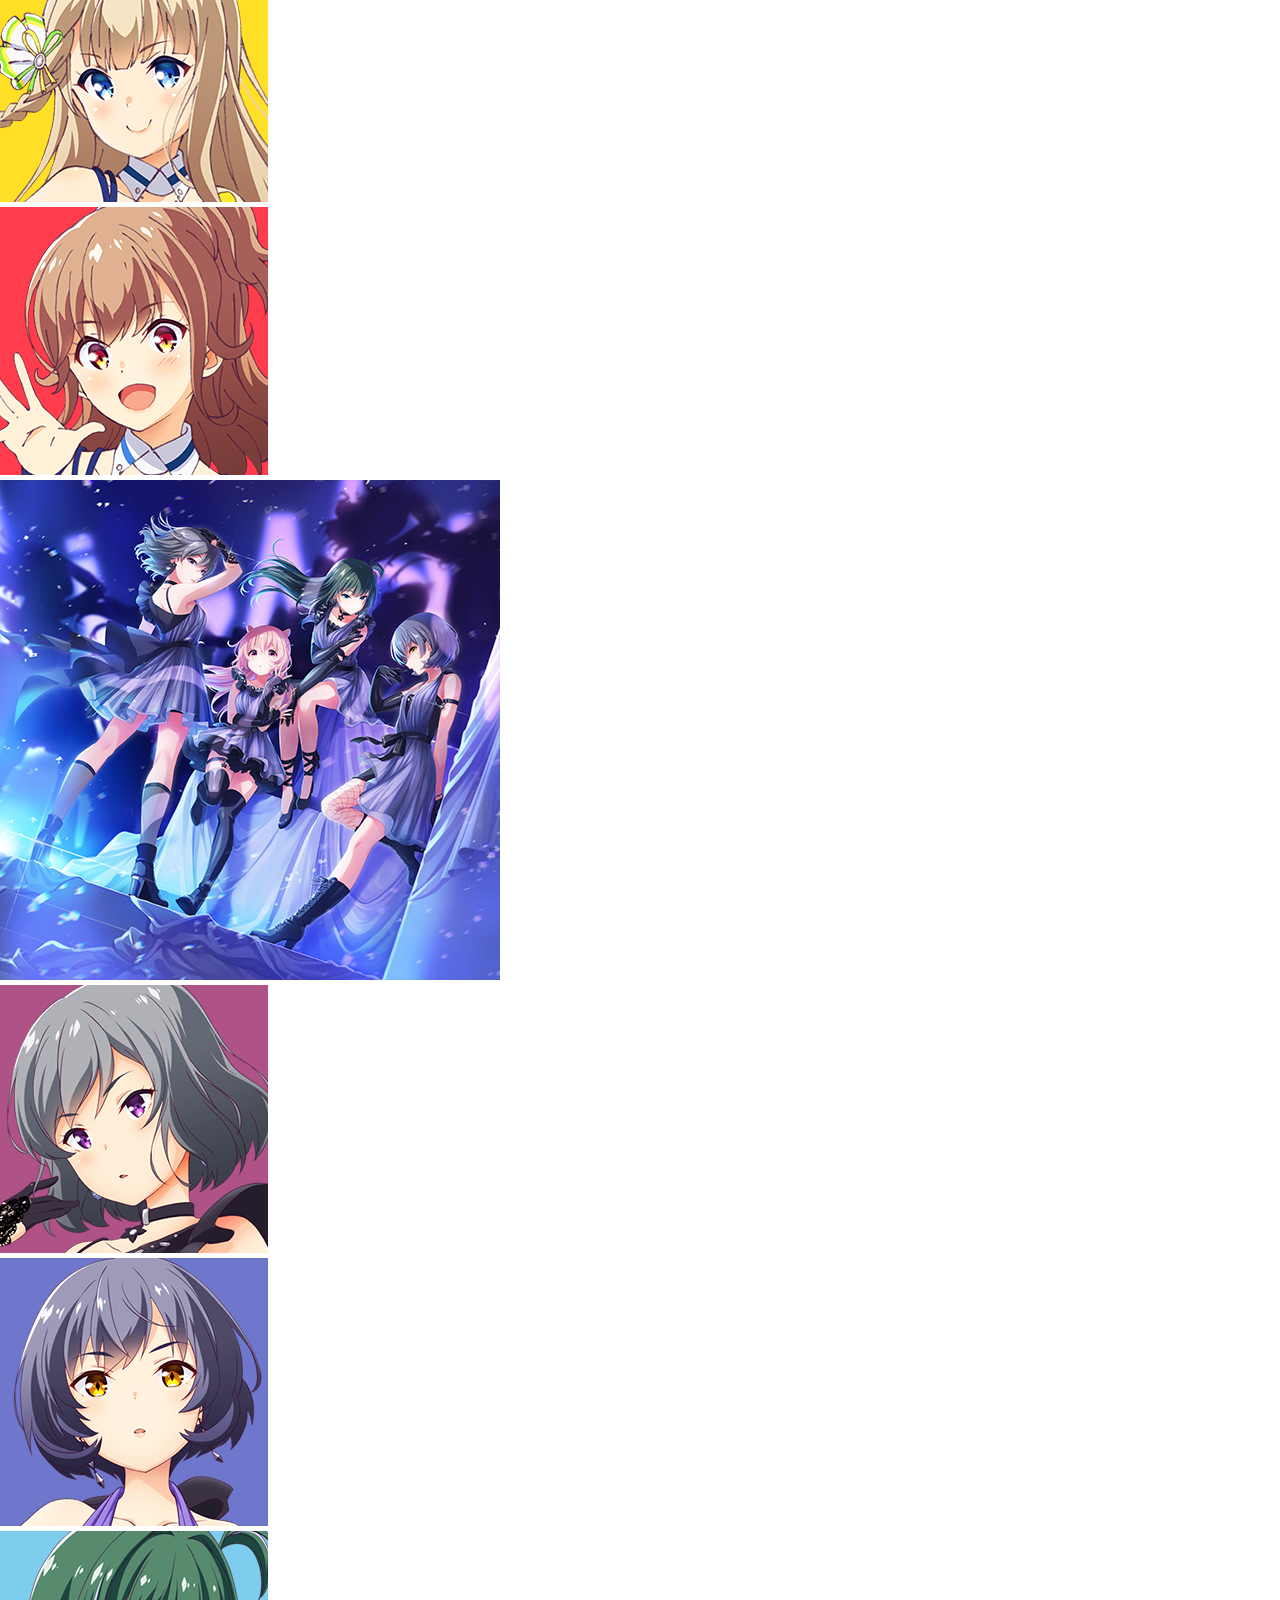
==== commit 2db056a6: "ver 2.0.0 優化UI和功能的曬卡小工具v2.0  * 目前僅支援手機開啟 * 優化了多重篩選功能，可針對角色、屬性、卡池、職業、團隊等功能篩選 * 優化了儲存圖片功能，點擊按鈕可自動下載 * " ====
--- a/index.html
+++ b/index.html
@@ -1,82 +1,249 @@
 <!DOCTYPE html>
-<html lang="en">
+<html>
 
 <head>
-  <title>IDOLYPRIDE曬卡小工具</title>
   <meta charset="UTF-8">
-  <meta name="viewport" content="width=device-width, initial-scale=1.0, user-scalable=0">
+  <meta name="viewport" content="width=device-width, initial-scale=1.0 user-scalable=no">
+  <title>IDOLYPRIDE曬卡小工具V2.0</title>
+
+  <script>
+    var sys = "";
+
+    sys = (navigator.language || navigator.userLanguage || navigator.browserLanguage || navigator.systemLanguage).toLowerCase();
+
+
+
+  </script>
+
+  <link rel="stylesheet" href="./resource/fontawesome-free-6.2.1-web\css\all.css">
+
   <link rel="stylesheet" href="./style.css">
-
-  <script src="./script.js" async></script>
-  <!-- <script src="https://html2canvas.hertzen.com/dist/html2canvas.min.js" async></script> -->
-  <script src="dom-to-image.js" async></script>
   <style>
     @import url('https://fonts.googleapis.com/css2?family=Noto+Sans+JP:wght@100;300;400;500;700&family=Noto+Sans+TC:wght@100;300;400;500;700&family=Noto+Sans:wght@100;300;400;500;700&display=swap');
   </style>
 </head>
 
 <body>
-  <div id="capture">
-    <div id="titleSection">
-      <a href="https://idolypride.jp/" target="_blank">
+  <div id="smart-phone">
+
+    <!-- 要截圖的都要放進來 -->
+    <div id="capture">
+      <!-- 上方固定欄 -->
+      <div class="container" id="navigator">
         <img id='logo' src="Logo.png" alt="Idoly Pride">
-      </a>
-
-      <p id="title">曬卡小工具</p>
-    </div>
-    <div id="filterSection">
-      <p id="filterTitle">篩選器</p>
-      <form action="" id="filter">
-        <div>
-          <input type="checkbox" id="normal" class='pools' onclick='filter()' checked>
-          <label for="normal" class="pool">
-            常駐池
-          </label>
-        </div>
-        <div>
-          <input type="checkbox" id="limited" class='pools' onclick='filter()' checked>
-          <label for="limited" class="pool">
-            限定池
-          </label>
-        </div>
-        <div>
-          <input type="checkbox" id="fes" class='pools' onclick='filter()' checked>
-          <label for="fes" class="pool">
-            Fes池
-          </label>
-        </div>
-        <div>
-          <input type="checkbox" id="special" class='pools' onclick='filter()' checked>
-          <label for="special" class="pool">
-            Special
-          </label>
-        </div>
-      </form>
-    </div>
-    <div id="idolSection">
-    </div>
-    <div id="cardSelectSection">
-    </div>
-    <div id="resultSection">
-      <div class="results">
-        <p class="result" id='totalcards'></p>
-        <p class="result" id='normalcards'></p>
-        <p class="result" id='limitedcards'></p>
-        <p class="result" id='fescards'></p>
-      </div>
-    </div>
+        <p id="title"></p>
+
+      </div>
+      <div class="container" id="blocker">
+        <!--空的 卡位用 -->
+      </div>
+      <!-- 中間滑動欄 -->
+      <div class="container" id="slide-top">
+        <div id="select-all">
+
+        </div>
+        <div id="sorter" sort="3">
+
+        </div>
+        <div id="language">
+          JP
+        </div>
+      </div>
+      <div class="container" id="card-container">
+
+      </div>
+      <!-- 底部曬卡欄 -->
+      <div class="container" id="bottom-navigator">
+        <div id="dashboard-title">
+          <p id="player"></p>
+          <p id="five-stars-own"></p>
+        </div>
+        <div id="percentages">
+          <div class="result">
+            <p id="normal-percentage-label"></p>
+            <p class="percentage" data-pool="normal">100%</p>
+          </div>
+          <div class="result">
+            <p id="limited-percentage-label"></p>
+            <p class="percentage" data-pool="limited">100%</p>
+          </div>
+          <div class="empty">　　</div>
+          <div class="result">
+            <p id="fes-percentage-label"></p>
+            <p class="percentage" data-pool="fes">100%</p>
+          </div>
+          <div class="result">
+            <p id="all-percentage-label"></p>
+            <p class="percentage" data-pool="all">100%</p>
+          </div>
+          <div class="empty">　　</div>
+        </div>
+
+
+      </div>
+
+    </div>
+    <!-- 篩選器按鈕 -->
+    <div id="filter-button" data-show='false'>
+      <p id="filter-label">ﾌｨﾙﾀ</p>
+    </div>
+    <!-- 下方按鈕 -->
+    <div class="user-action" id="save">
+      <p>SAVE</p>
+    </div>
+    <!-- <div class="user-action" id="share">
+        <p>SHARE</p>
+      </div> -->
+    <!-- modal -->
+    <div id="modal" data-show='false'>
+
+      <div id="modal-header">
+        <div id="filter-all" show>
+          Clear Idols
+        </div>
+      </div>
+      <div class="container-1" id="idol-selector">
+        <div class="group" id="sunny">
+          <div class="group-logo" data-group="sunny" show><img src="avatar\group_sunny.jpg" alt=""></div>
+          <div class="idol-avatar filter sunny" data-key='idol' data-value='sakura'><img data-key='idol'
+              data-value='sakura' src="avatar\sakura.png" alt=""></div>
+          <div class="idol-avatar filter sunny" data-key='idol' data-value='sizuku'><img data-key='idol'
+              data-value='sizuku' src="avatar\sizuku.png" alt=""></div>
+          <div class="idol-avatar filter sunny" data-key='idol' data-value='chisa'><img data-key='idol'
+              data-value='chisa' src="avatar\chisa.png" alt=""></div>
+          <div class="idol-avatar filter sunny" data-key='idol' data-value='rei'><img data-key='idol' data-value='rei'
+              src="avatar\rei.png" alt=""></div>
+          <div class="idol-avatar filter sunny" data-key='idol' data-value='haruko'><img data-key='idol'
+              data-value='haruko' src="avatar\haruko.png" alt=""></div>
+        </div>
+        <div class="group" id="tsuki">
+          <div class="group-logo" data-group="tsuki" show><img src="avatar\group_tsuki.jpg" alt=""></div>
+          <div class="idol-avatar filter tsuki" data-key='idol' data-value='kotono'><img data-key='idol'
+              data-value='kotono' src="avatar\kotono.png" alt=""></div>
+          <div class="idol-avatar filter tsuki" data-key='idol' data-value='nagisa'><img data-key='idol'
+              data-value='nagisa' src="avatar\nagisa.png" alt=""></div>
+          <div class="idol-avatar filter tsuki" data-key='idol' data-value='saki'><img data-key='idol' data-value='saki'
+              src="avatar\saki.png" alt=""></div>
+          <div class="idol-avatar filter tsuki" data-key='idol' data-value='suzu'><img data-key='idol' data-value='suzu'
+              src="avatar\suzu.png" alt=""></div>
+          <div class="idol-avatar filter tsuki" data-key='idol' data-value='mei'><img data-key='idol' data-value='mei'
+              src="avatar\mei.png" alt=""></div>
+        </div>
+        <div class="group" id="liznoir">
+          <div class="group-logo" data-group="liznoir" show><img src="avatar\group_liznoir.jpg" alt=""></div>
+          <div class="idol-avatar filter liznoir" data-key='idol' data-value='rio'><img data-key='idol' data-value='rio'
+              src="avatar\rio.png" alt=""></div>
+          <div class="idol-avatar filter liznoir" data-key='idol' data-value='aoi'><img data-key='idol' data-value='aoi'
+              src="avatar\aoi.png" alt=""></div>
+          <div class="idol-avatar filter liznoir" data-key='idol' data-value='ai'><img data-key='idol' data-value='ai'
+              src="avatar\ai.png" alt=""></div>
+          <div class="idol-avatar filter liznoir" data-key='idol' data-value='kokoro'><img data-key='idol'
+              data-value='kokoro' src="avatar\kokoro.png" alt=""></div>
+        </div>
+        <div class="group" id="trinityaile">
+          <div class="group-logo" data-group="trinityaile" show><img src="avatar\group_trinityaile.jpg" alt=""></div>
+          <div class="idol-avatar filter trinityaile" data-key='idol' data-value='rui'><img data-key='idol'
+              data-value='rui' src="avatar\rui.png" alt=""></div>
+          <div class="idol-avatar filter trinityaile" data-key='idol' data-value='yuu'><img data-key='idol'
+              data-value='yuu' src="avatar\yuu.png" alt=""></div>
+          <div class="idol-avatar filter trinityaile" data-key='idol' data-value='sumire'><img data-key='idol'
+              data-value='sumire' src="avatar\sumire.png" alt=""></div>
+        </div>
+        <div class="group sp " id="mana">
+          <div class="idol-avatar filter" data-key='idol' data-value='mana'><img data-key='idol' data-value='mana'
+              src="avatar\mana.png" alt=""></div>
+        </div>
+        <div class="group" id="iiix">
+          <div class="group-logo" data-group="iiix" show><img src="avatar\group_IIIX.jpg" alt=""></div>
+          <div class="idol-avatar filter iiix" data-key='idol' data-value='fran'><img data-key='idol' data-value='fran'
+              src="avatar\Fran.png" alt=""></div>
+          <div class="idol-avatar filter iiix" data-key='idol' data-value='kana'><img data-key='idol' data-value='kana'
+              src="avatar\Kana.png" alt=""></div>
+          <div class="idol-avatar filter iiix" data-key='idol' data-value='miho'><img data-key='idol' data-value='miho'
+              src="avatar\Miho.png" alt=""></div>
+        </div>
+        <div class="group sp" id="other">
+          <div class="idol-avatar filter" data-key='idol' data-value='miku'><img data-key='idol' data-value='miku'
+              src="avatar\miku.png" alt=""></div>
+        </div>
+      </div>
+      <div class="container-2" id="pool-selector">
+        <div class="pool filter" id="normal" data-key='pool' data-value='normal'>
+          <p data-key='pool' data-value='normal'>通常ｶﾞﾁｬ</p>
+        </div>
+        <div class="pool filter" id="limited" data-key='pool' data-value='limited'>
+          <p data-key='pool' data-value='limited'>限定ｶﾞﾁｬ</p>
+        </div>
+        <div class="pool filter" id="fes" data-key='pool' data-value='fes'>
+          <p data-key='pool' data-value='fes'>ﾌｪｽｶﾞﾁｬ</p>
+        </div>
+        <div class="pool filter" id="special" data-key='pool' data-value='special'>
+          <p data-key='pool' data-value='special'>ｽﾍﾟｼｬﾙ</p>
+        </div>
+
+      </div>
+      <div class="container-3" id="type-selector">
+        <div class="type filter" id="vocal" data-key='type' data-value='vocal'>
+          <p data-key='type' data-value='vocal' id="vocal-label">Vocal</p>
+        </div>
+        <div class="type filter" id="dance" data-key='type' data-value='dance'>
+          <p data-key='type' data-value='dance' id="dance-label">Dance</p>
+        </div>
+        <div class="type filter" id="visual" data-key='type' data-value='visual'>
+          <p data-key='type' data-value='visual' id="visual-label">Visual</p>
+        </div>
+      </div>
+      <div class="container-3" id="job-selector">
+        <div class="job filter" id="scorer" data-key='job' data-value='scorer'>
+          <p data-key='job' data-value='scorer' id="scorer-label">ｽｺｱﾗｰ</p>
+        </div>
+        <div class="job filter" id="buffer" data-key='job' data-value='buffer'>
+          <p data-key='job' data-value='buffer' id="buffer-label">ﾊﾞｯﾌｧｰ</p>
+        </div>
+        <div class="job filter" id="supporter" data-key='job' data-value='supporter'>
+          <p data-key='job' data-value='supporter' id="supporter-label">ｻﾎﾟｰﾀｰ</p>
+        </div>
+      </div>
+
+
+
+
+
+    </div>
+    <!-- 使用者輸入名字 -->
+
+    <form id="name">
+      <input placeholder="お名前を入力する" type="text" id="name-input">
+      <button id="name-submit">提出</button>
+    </form>
+
+    <div id="alert">
+      <p id="alert-1">...圖片產製中...</p>
+      <p id="alert-2">預計花費數秒至數十秒</p>
+      <p id="alert-3">請耐心等候並不要滑動</p>
+    </div>
+
+    <div id="test"><a href="" download>Test</a></div>
+
   </div>
 
-  <div id="export">
-    <button id="showMyCard" onclick="exportImage()">↓曬卡↓</button>
-  </div>
-  <p id="exportExplaination">製作完成的圖片會新增在下方</p>
-  <div id='uesrCards'></div>
-  <div id='end'>
-
-  </div>
-
-
+
+  <!-- 顯示語言 -->
+  <script>
+    let LanguageArray = [];
+
+    if (sys === "zh-tw" || sys === "zh-cn" || sys === "zh-hk" || sys === "zh-sg" || sys === "zh") {
+      let language = 'ch';
+    } else {
+      let language = 'jp';
+    }
+
+  </script>
+
+  <!-- 截圖套件 -->
+  <script src="dom-to-image.js"></script>
+  <!-- 主要JS -->
+  <script type="module" src="script.js"></script>
 </body>
 
 </html>
--- a/style.css
+++ b/style.css
@@ -1,227 +1,541 @@
+/* 初始化 */
 * {
-  font-size: 24px;
-  box-sizing: border-box;
   margin: 0;
   padding: 0;
-  font-family: "Noto Sans", "Noto Sans TC", "Noto Sans JP", sans-serif;
-  background-color: antiquewhite;
-  /* border: 1px solid gray; */
+  box-sizing: border-box;
+  font-family: "Noto Sans TC", "Noto Sans JP", "Noto Sans", sans-serif;
+
 }
 
-/* 
-div {
-  display: block;
-} */
-@media screen and (min-width: 483px) {
-  #filterSection {
-    max-width: 765px;
-    min-width: 380px;
-    display: flex;
+
+/* 手機 */
+@media screen and (max-width: 483px) {
+
+  /* 截圖區 */
+  #capture {
+    display: relative;
+    width: 100vw;
+    height: 200vh;
+    background-color: rgb(255, 250, 213)
+  }
+
+  /* 上方固定欄 */
+  #navigator {
+    z-index: 9;
+    position: fixed;
+    height: 75px;
+    width: 100vw;
+
+    display: flex;
+    align-items: center;
     justify-content: space-around;
+
+
+
+    font-size: 32px;
+    color: blue;
+    background-color: #dbd267;
+
+  }
+
+  #blocker {
+    position: static;
+    height: 75px;
+    width: 100vw;
+  }
+
+  #logo {
+    width: 160px;
+  }
+
+  /* 中間曬卡區 */
+  #slide-top {
+    height: 40px;
+    padding: 5px;
+    position: relative;
+
+    display: flex;
+    flex-direction: row-reverse;
+
+    font-size: 22px;
+    background-color: #f3edaf;
+  }
+
+  #select-all {
+    position: absolute;
+    top: 1px;
+    left: 90px;
+
+
+    width: 130px;
+    height: 34px;
+    margin: 5px;
+    border-radius: 17px;
+
+    display: flex;
+    justify-content: center;
+    align-items: center;
+
+    color: white;
+    background-color: #c1b42f;
+    box-shadow: 0 0 3px 3px white;
+    font-size: 22px;
+
+    opacity: 50%;
+    filter: grayscale(100%);
+    background-color: rgb(97, 97, 97)
+  }
+
+  #select-all[own] {
+    opacity: 100%;
+    filter: grayscale(0%);
+    background-color: #c1b42f;
+  }
+
+  #sorter {
+
+    position: absolute;
+    top: 1px;
+    left: 230px;
+
+
+    width: 100px;
+    height: 34px;
+    margin: 5px;
+    border-radius: 17px;
+
+    display: flex;
+    justify-content: center;
+    align-items: center;
+
+    color: white;
+    background-color: #c1b42f;
+    box-shadow: 0 0 3px 3px white;
+    font-size: 22px;
+  }
+
+  #language {
+    position: absolute;
+    top: 1px;
+    left: 340px;
+    z-index: 10px;
+
+    width: 40px;
+    height: 34px;
+    margin: 5px;
+    border-radius: 17px;
+
+    display: flex;
+    justify-content: center;
+    align-items: center;
+
+    color: white;
+    background-color: #c1b42f;
+    box-shadow: 0 0 3px 3px white;
+    font-size: 22px;
+  }
+
+  #slide-top p {
+    margin: 0 3px;
+  }
+
+  #card-container {
+    width: 100%;
+    max-width: 425px;
+    padding: 3px;
+    margin: 0 auto;
+
+    display: flex;
     flex-direction: row;
+    flex-wrap: wrap;
+    justify-content: space-around;
+
+    background-color: rgb(255, 250, 213);
+  }
+
+
+  .card {
+    position: relative;
+    display: inline-block;
+
+    width: 70px;
+    height: 70px;
+  }
+
+  .fa-circle-check {
+    position: absolute;
+    right: 0;
+    z-index: 2;
+
+    font-size: 18px;
+    color: rgb(1, 171, 1);
+    border-radius: 50%;
+    box-shadow: 0 0 5px 2px rgb(205, 254, 170);
+    background-color: white;
+  }
+
+  .card img {
+    width: 100%;
+    height: 100%;
+  }
+
+  .card[data-own='false'] {
+    filter: grayscale(100%);
+  }
+
+  .card[data-own='false'] i {
+    display: none;
+  }
+
+  /* 下方結果欄 */
+  #bottom-navigator {
+    z-index: 2;
+    height: 150px;
+    width: 100vw;
+    position: fixed;
+    bottom: 0;
+
+    display: flex;
+    flex-direction: column;
+    align-items: center;
+    justify-content: center;
+
+    background-color: #dbd267;
+
+
+  }
+
+  #dashboard-title {
+    font-size: 26px;
+    width: 95%;
+    display: flex;
+    align-items: center;
+    justify-content: center;
+  }
+
+  #dashboard-title p {
+    color: blue
+  }
+
+  #percentages {
+    width: 95%;
+    display: flex;
+    justify-content: center;
+    align-items: center;
+    flex-wrap: wrap;
+
+  }
+
+  #percentages .result {
+    font-size: 22px;
+    display: flex;
+    flex-wrap: nowrap;
+    min-width: 42%;
+    justify-content: space-evenly;
+  }
+
+  #percentages .empty {
+    /* width: 15%; */
+    flex-grow: 10;
+    font-size: 20px
+  }
+
+  .user-action {
+    position: fixed;
+    right: 10px;
+    z-index: 2;
+
+    width: 65px;
+    height: 26px;
+    border-radius: 20px;
+
+    display: flex;
+    justify-content: center;
+    align-items: center;
+
+    color: white;
+    border: rgb(255, 255, 255) 1px solid;
+    background-color: rgb(146, 129, 0);
+    font-size: 18px;
+  }
+
+  #save {
+    bottom: 40px;
+    height: 40px;
+  }
+
+  #share {
+    bottom: 25px;
+  }
+
+  /* 篩選器按鈕 */
+  #filter-button {
+    position: fixed;
+    top: 75px;
+    z-index: 4;
+
+    width: 80px;
+    height: 34px;
+    margin: 5px;
+    border-radius: 17px;
+
+    display: flex;
+    justify-content: center;
+    align-items: center;
+
+    color: white;
+    background-color: blue;
+    box-shadow: 0 0 3px 3px white;
+    font-size: 22px;
+
+
+  }
+
+  /* modal */
+
+  #modal[data-show='false'] {
+    display: none;
+  }
+
+  #modal {
+
+
+    z-index: 3;
+    position: fixed;
+    top: 74px;
+    bottom: 150px;
+    width: 100vw;
+    min-height: 625px;
+
+    background-color: #f3edaf;
+    box-shadow: inset 0 5px 24px #dbd267;
+
+  }
+
+  #modal-header {
+    height: 40px;
+  }
+
+  #filter-all {
+    position: absolute;
+    top: 1px;
+    left: 90px;
+
+
+    width: 180px;
+    height: 34px;
+    margin: 5px;
+    border-radius: 17px;
+
+    display: flex;
+    justify-content: center;
+    align-items: center;
+
+    color: white;
+    background-color: #7d730b;
+    box-shadow: 0 0 3px 3px white;
+    font-size: 22px;
+
+    opacity: 70%;
+    filter: grayscale(100%)
+  }
+
+  #filter-all[show] {
+    opacity: 100%;
+    filter: grayscale(0%);
+    background-color: #c1b42f;
+  }
+
+
+
+  #idol-selector {
+    display: flex;
+    flex-wrap: wrap;
+    width: 376px;
+    margin: 10px auto 0;
+  }
+
+  .group {
+    display: flex;
+    justify-content: space-between;
+    padding: 0px 5px;
+  }
+
+  .group-logo img {
+    width: 60px;
+  }
+
+  .group-logo {
+    opacity: 50%;
+    filter: grayscale(100%)
+  }
+
+  .group-logo[show] {
+    opacity: 100%;
+    filter: none
+  }
+
+  .idol-avatar img {
+    width: 55px;
+    margin: 3px;
+    border-radius: 50%;
+  }
+
+  #idol-selector .sp {
+
+    flex-grow: 100;
+    display: flex;
+    flex-direction: row-reverse;
+
+  }
+
+  #pool-selector {
+    width: 375px;
+    margin: 0 auto;
+
+    display: flex;
+    flex-wrap: wrap;
+    align-items: center;
+    justify-content: space-around;
+
+  }
+
+  .pool {
+    width: 40%;
+    height: 56px;
+    border-radius: 28px;
+    border: #a99c12 5px solid;
+    margin: 5px 0px;
+
+    display: flex;
+    align-items: center;
+    justify-content: center;
+
+    background-color: #dbd267;
+    color: #685f01;
+    font-size: 30px;
+  }
+
+  .container-3 {
+    width: 375px;
     margin: 5px auto;
-    /* border: 1px solid orange; */
-    align-items: center;
-  }
-}
-
-
-
-@media screen and (max-width: 483px) {
-  #filterSection {
-    margin: 5px auto;
+
+    display: flex;
+    justify-content: space-evenly;
+  }
+
+  .type {
+
+    width: 100px;
+    height: 40px;
+    margin: 5px;
+    border-radius: 20px;
+
+    display: flex;
+    justify-content: center;
+    align-items: center;
+
+    color: white;
+    box-shadow: 0 0 3px 3px white;
+    font-size: 22px;
+  }
+
+  #vocal {
+    background-color: rgb(190, 0, 114)
+  }
+
+  #dance {
+    background-color: rgb(0, 88, 203)
+  }
+
+  #visual {
+    background-color: rgb(197, 171, 0)
+  }
+
+  .job {
+
+    width: 100px;
+    height: 40px;
+    margin: 5px;
+    border-radius: 20px;
+
+    display: flex;
+    justify-content: center;
+    align-items: center;
+
+    color: white;
+    box-shadow: 0 0 3px 3px white;
+    font-size: 22px;
+
+    background-color: rgb(7, 143, 0)
+  }
+
+  .filter[data-select='false'] {
+    opacity: 50%;
+    filter: grayscale(100%)
+  }
+
+  /* 使用者輸入名字 */
+  #name {
+    display: none;
+  }
+
+  #name[show] {
+    position: fixed;
+    bottom: 90px;
+    z-index: 10;
+    width: 100%;
+    height: 50px;
+
+    display: flex;
+    align-items: center;
+    justify-content: space-evenly;
+
+    background-color: #685f01;
+
+  }
+
+  input {
+    width: 60%;
+    min-height: 80%;
+    display: inline;
+    font-size: 24px;
+  }
+
+  button {
+    width: 20%;
+    font-size: 24px;
+  }
+
+  #alert[show] {
+    position: fixed;
+    top: 300px;
+    left: 5vw;
+    z-index: 10;
+    height: 200px;
+    width: 90vw;
+
     display: flex;
     flex-direction: column;
-    justify-content: center;
-    align-items: center
-  }
-}
-
-#filter {
-  /* border: 1px solid violet; */
-  display: flex;
-  flex-wrap: wrap;
-}
-
-#filterTitle {
-  max-width: fit-content;
-  min-width: fit-content;
-  margin: 0 10px;
-}
-
-#idolSection {
-  width: fit-content;
-  max-width: 600px;
-  min-width: 380px;
-  display: flex;
-  flex-wrap: wrap;
-  margin: 5px auto;
-  align-items: center;
-  padding: 2px auto;
-  justify-content: center;
-}
-
-@media screen and (max-width: 448px) {
-  #idolSection {
-    width: fit-content;
-    max-width: 400px;
-    display: flex;
-    flex-wrap: wrap;
-    margin: 5px auto;
-    align-items: center;
-    padding: 2px auto;
-    justify-content: center;
-  }
-}
-
-@media screen and (min-width: 448px) {
-  .idols {
-    width: 50px;
-    height: 50px;
-    margin: 2px;
-    border-radius: 50%;
-    background-color: rgba(255, 255, 255, 0);
-  }
-}
-
-@media screen and (max-width: 448px) {
-  .idols {
-    width: 55px;
-    height: 55px;
-    margin: 2px;
-    border-radius: 50%;
-    background-color: rgba(255, 255, 255, 0);
-  }
-}
-
-.idol {
-  border-radius: 50%;
-
-}
-
-#cardSelectSection {
-  width: fit-content;
-  max-width: 800px;
-  min-width: 380px;
-  margin: 5px auto;
-  padding: 5px auto;
-  min-height: 500px;
-  /* border: 1px solid red; */
-  display: flex;
-  flex-wrap: wrap;
-  align-items: flex-start;
-  justify-content: center;
-
-}
-
-label {
-  background: orange;
-  cursor: pointer;
-  width: 65px;
-  height: 65px;
-  margin: 5px;
-  text-align: center;
-  color: white;
-  display: block;
-  filter: grayscale(100%);
-}
-
-:checked~label {
-  filter: grayscale(0%);
-}
-
-input {
-  display: none
-}
-
-#resultSection {
-  max-width: 800px;
-  min-width: 380px;
-  display: flex;
-  justify-content: flex-end;
-  align-items: flex-end;
-  margin: 0 auto;
-  padding: 0 0 40px;
-  flex-direction: column;
-}
-
-.results {
-  width: 100%;
-  margin: 0 auto;
-}
-
-.result {
-  margin: 0px auto 10px;
-  display: block;
-  max-width: fit-content;
-}
-
-#export {
-  margin: 10px auto;
-  min-width: fit-content;
-  max-width: fit-content;
-}
-
-#title {
-  height: 62px;
-  margin: 10px auto;
-  display: block;
-  max-width: fit-content;
-}
-
-.pool {
-  height: fit-content;
-  width: fit-content;
-  min-width: 80px;
-  min-height: 44px;
-  display: flex;
-  align-content: center;
-  align-items: center;
-  justify-content: center;
-  padding: 5px;
-  margin: 2px
-}
-
-img {
-  width: 100%;
-  height: 100%;
-}
-
-#titleSection {
-  margin: 20px auto 10px;
-  max-width: 800px;
-
-  display: flex;
-  justify-content: space-around;
-  align-items: center;
-}
-
-#logo {
-  max-width: 200px;
-}
-
-#title {
-  max-width: fit-content;
-  min-width: 120px;
-  margin: 0;
-  color: rgb(0, 0, 250)
-}
-
-button {
-  border: 0px;
-  color: aliceblue;
-  background-color: blue;
-  box-shadow: 0 0 12px 0 rgba(0, 0, 0);
-  border-radius: 3px;
-}
-
-button:hover {
-  background-color: orange;
-}
-
-#exportExplaination {
-  font-size: 16px;
-  color: grey;
-  width: fit-content;
-  margin: 5px auto;
+    align-items: center;
+    justify-content: space-evenly;
+
+
+    background-color: #0003c9;
+    color: white;
+    font-size: 28px;
+  }
+
+  /* #test {
+
+    height: 100px;
+    width: 100px;
+    border: 1px red solid;
+    position: fixed;
+    bottom: 0;
+    left: 0;
+    z-index: 100;
+    font-size: 50px;
+  } */
+
 }
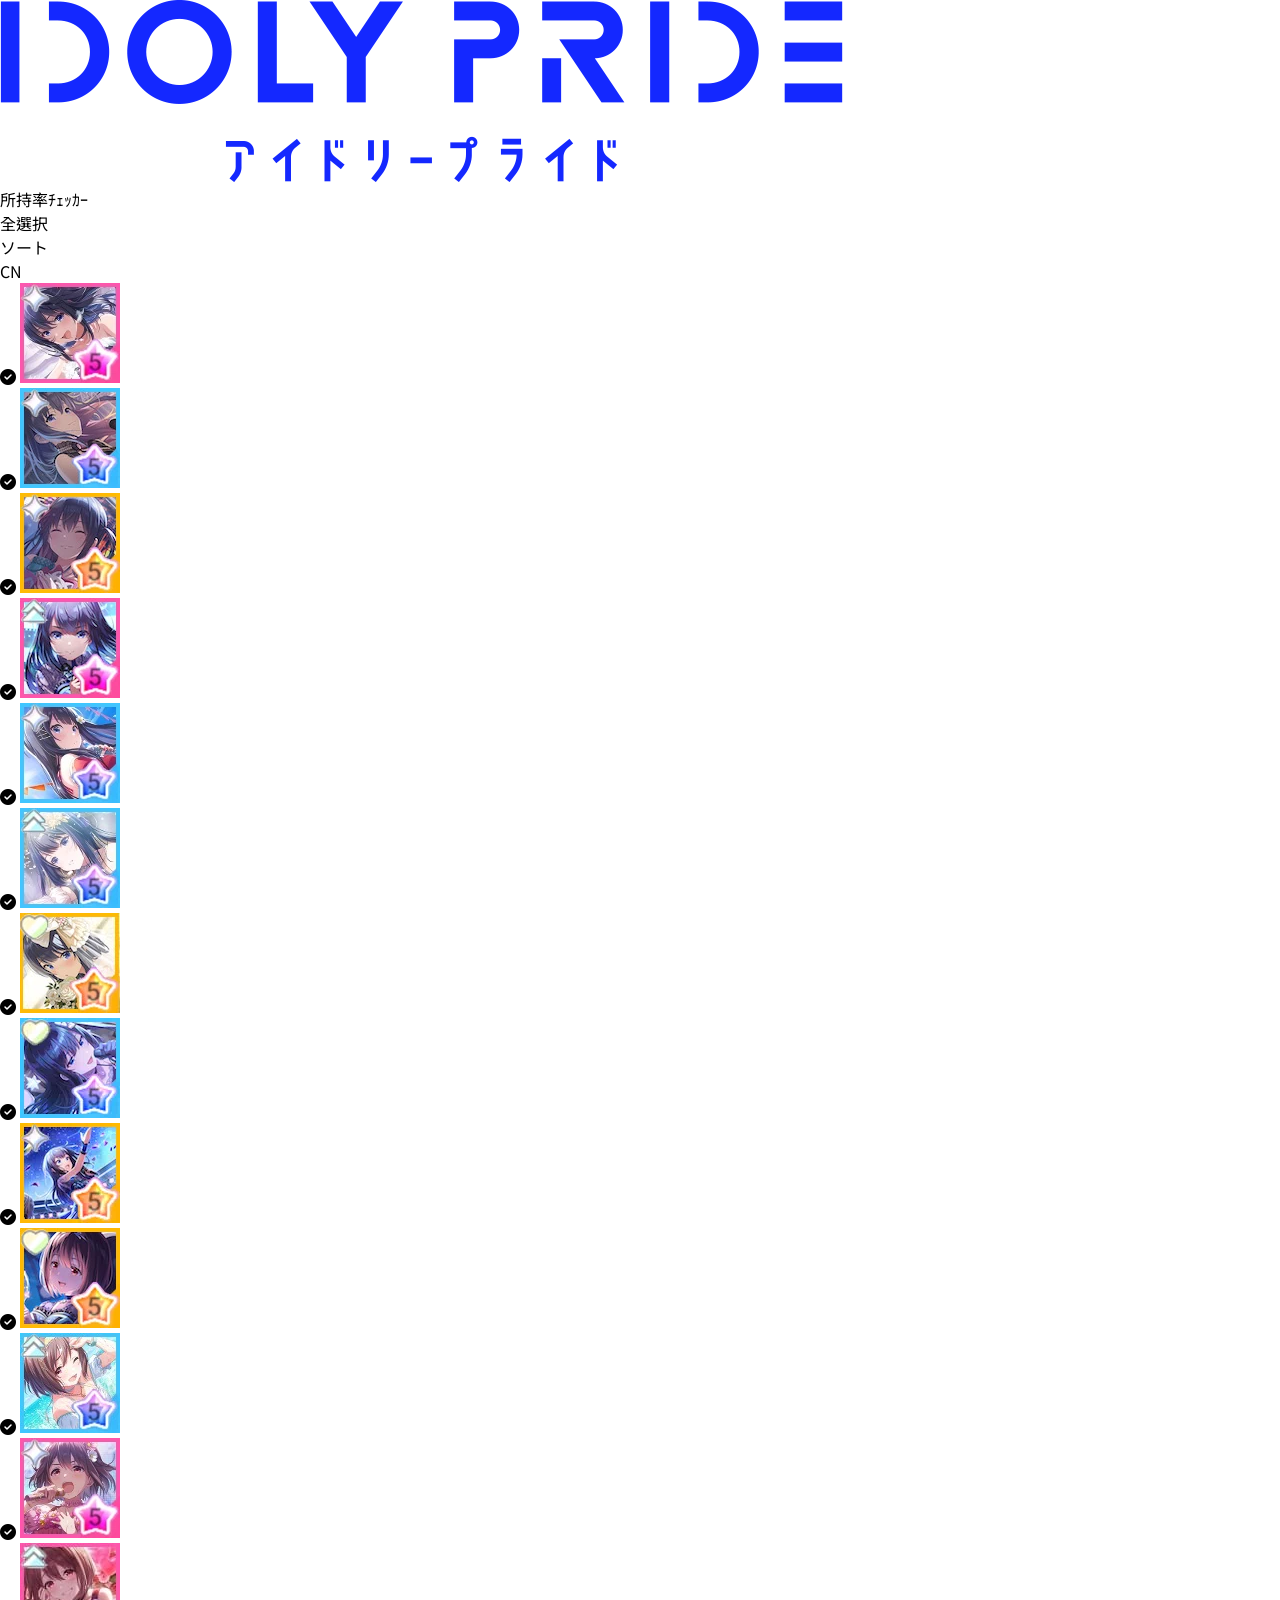
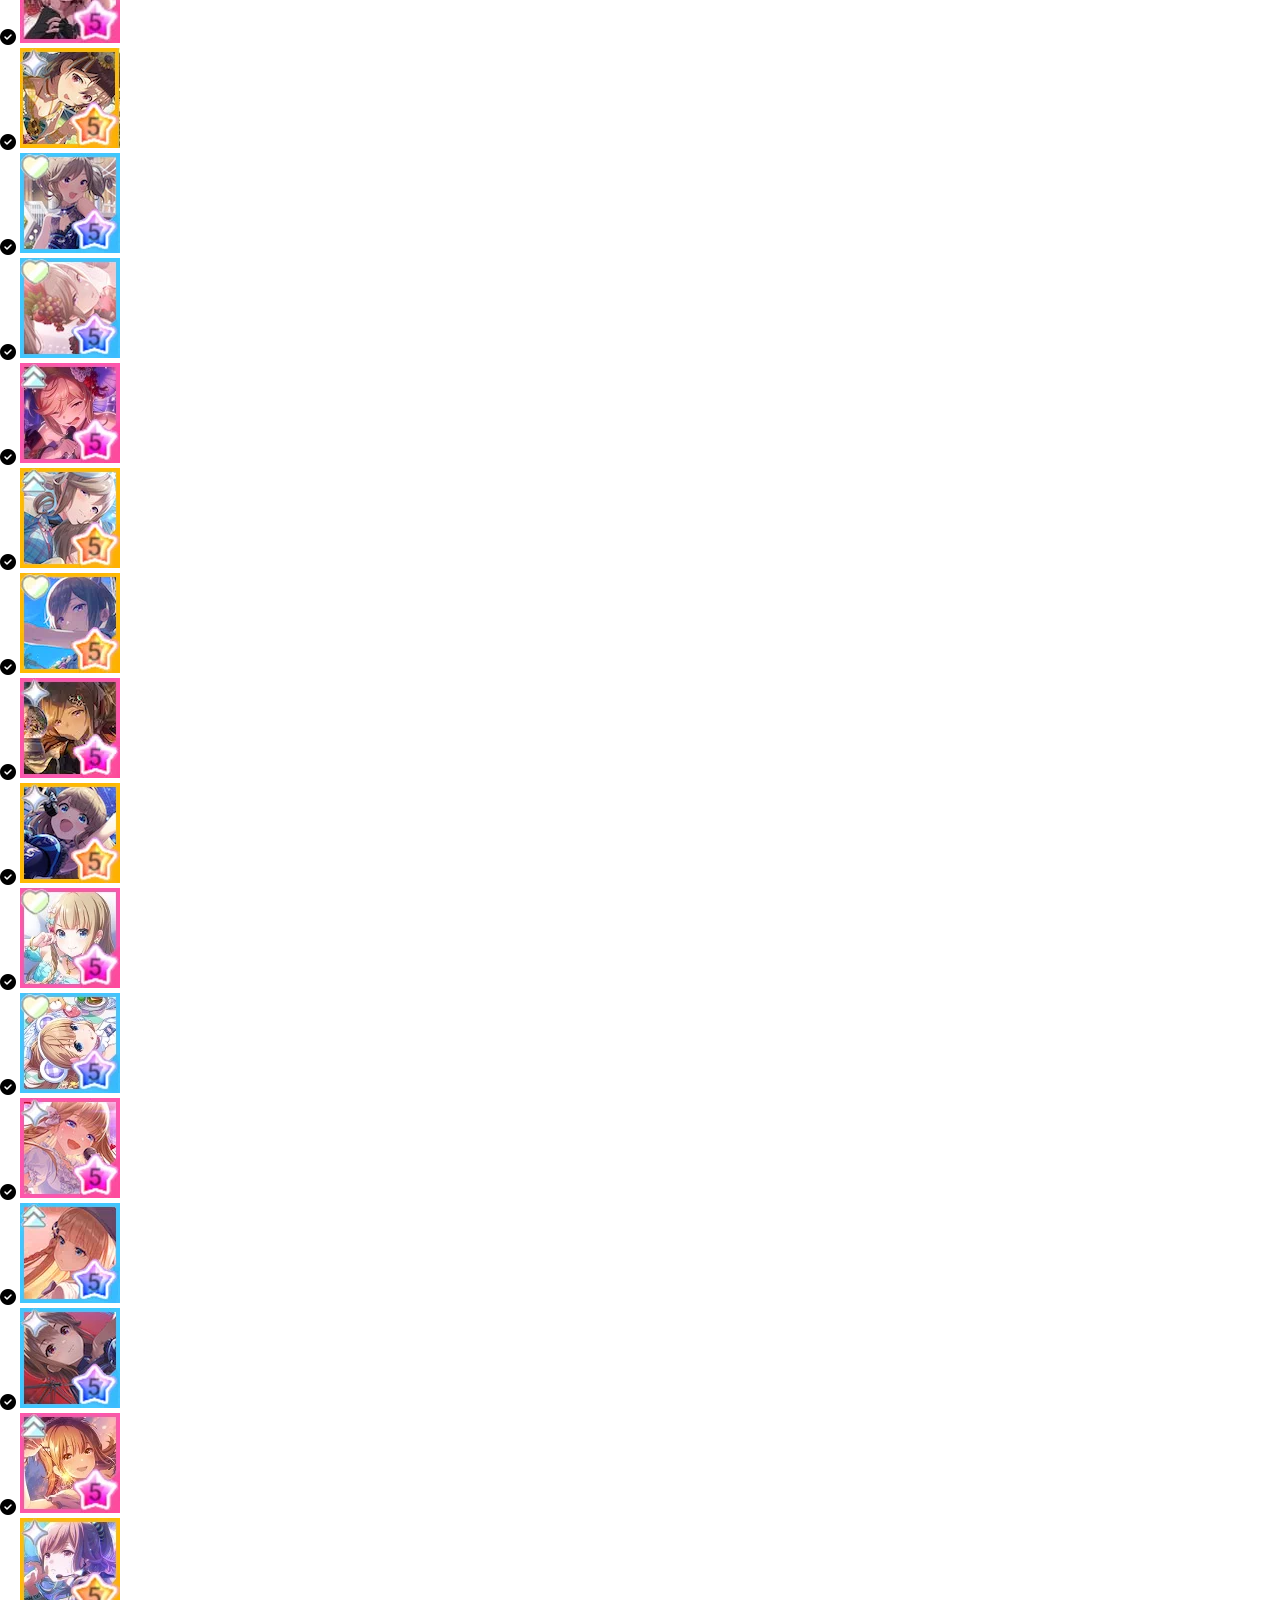
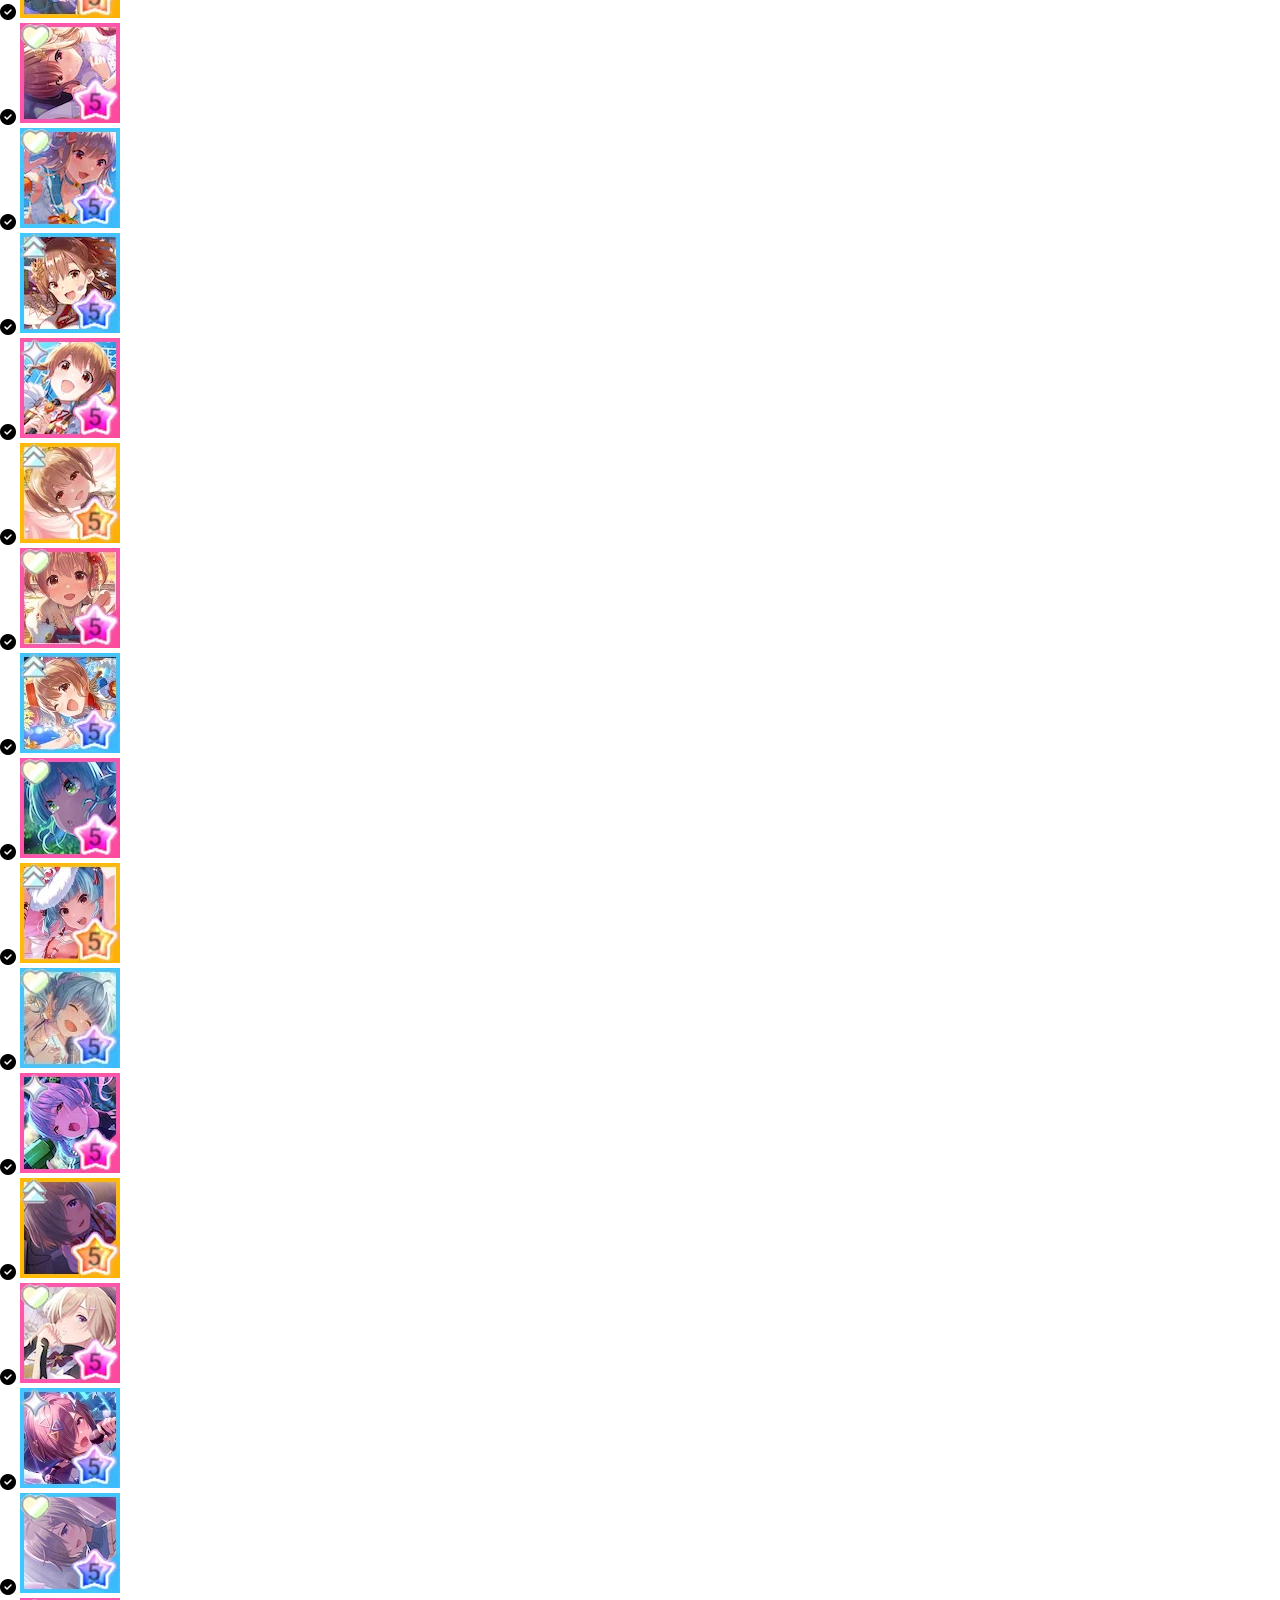
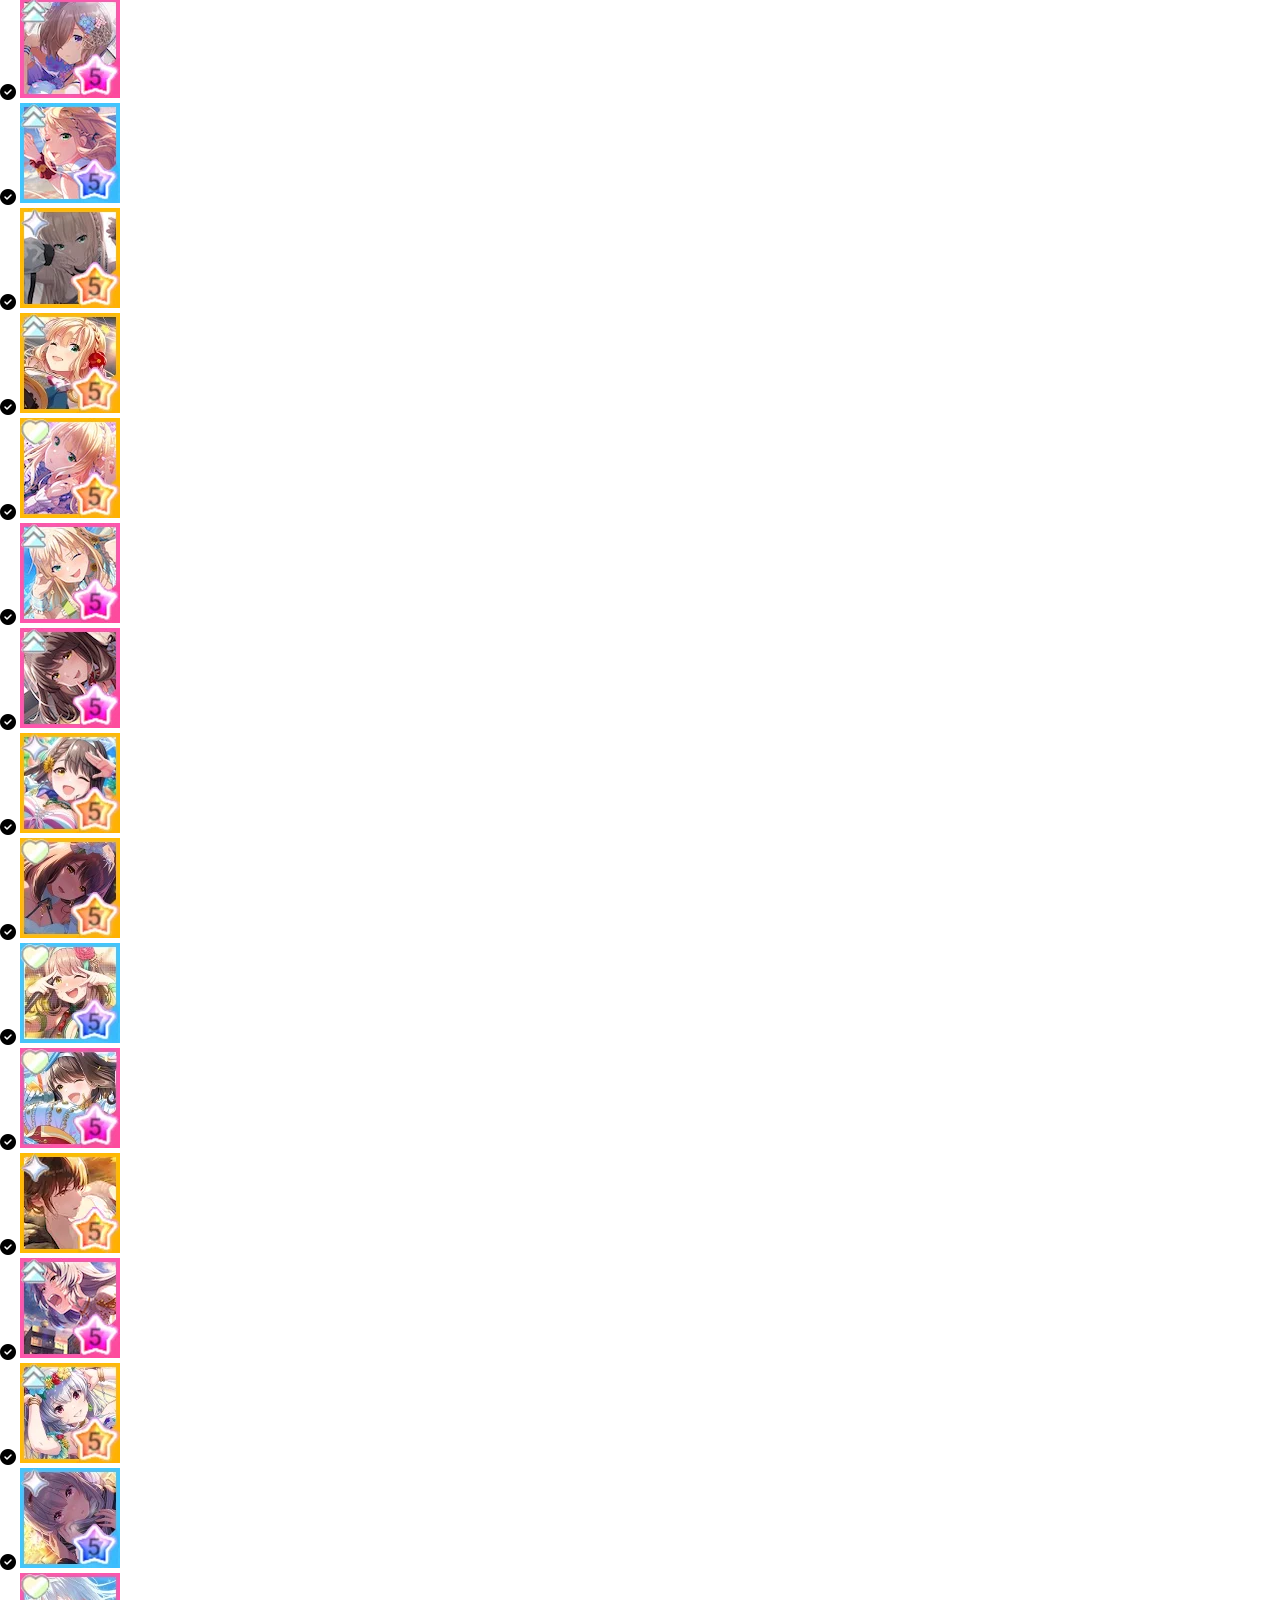
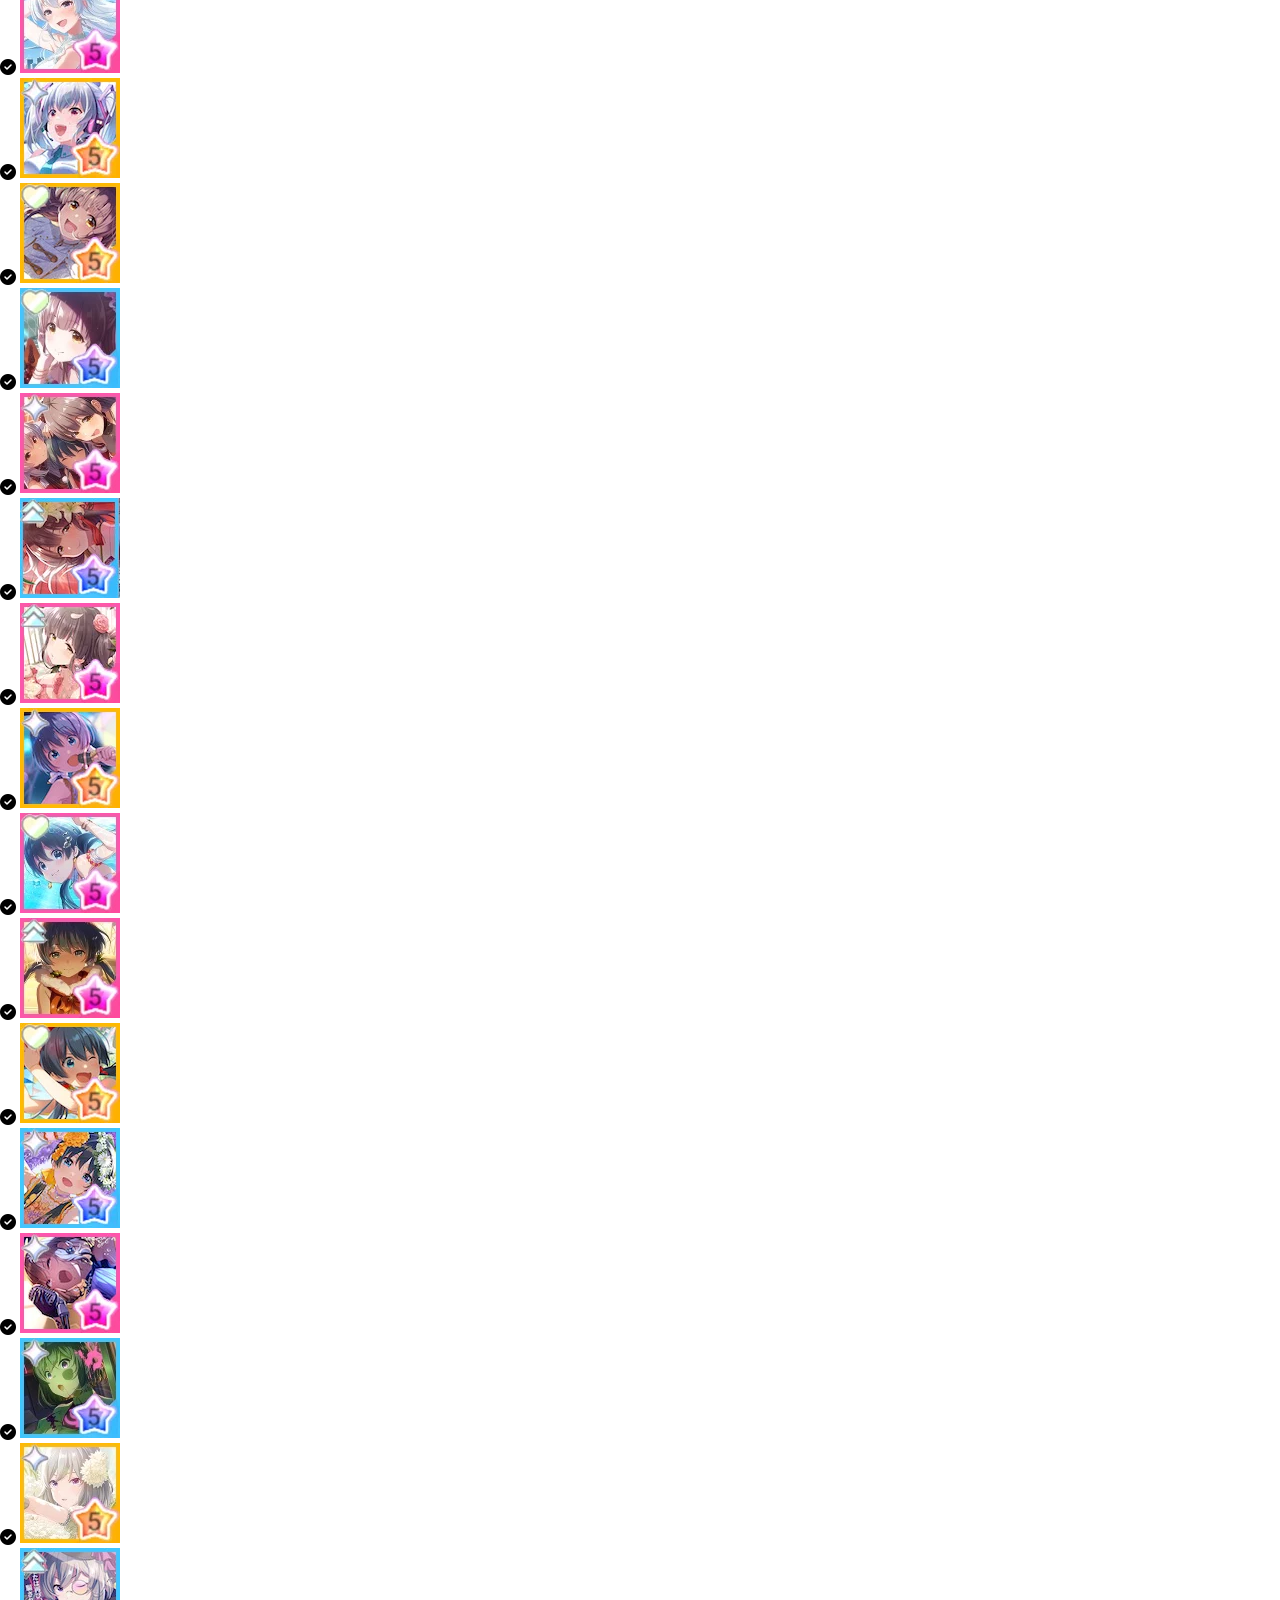
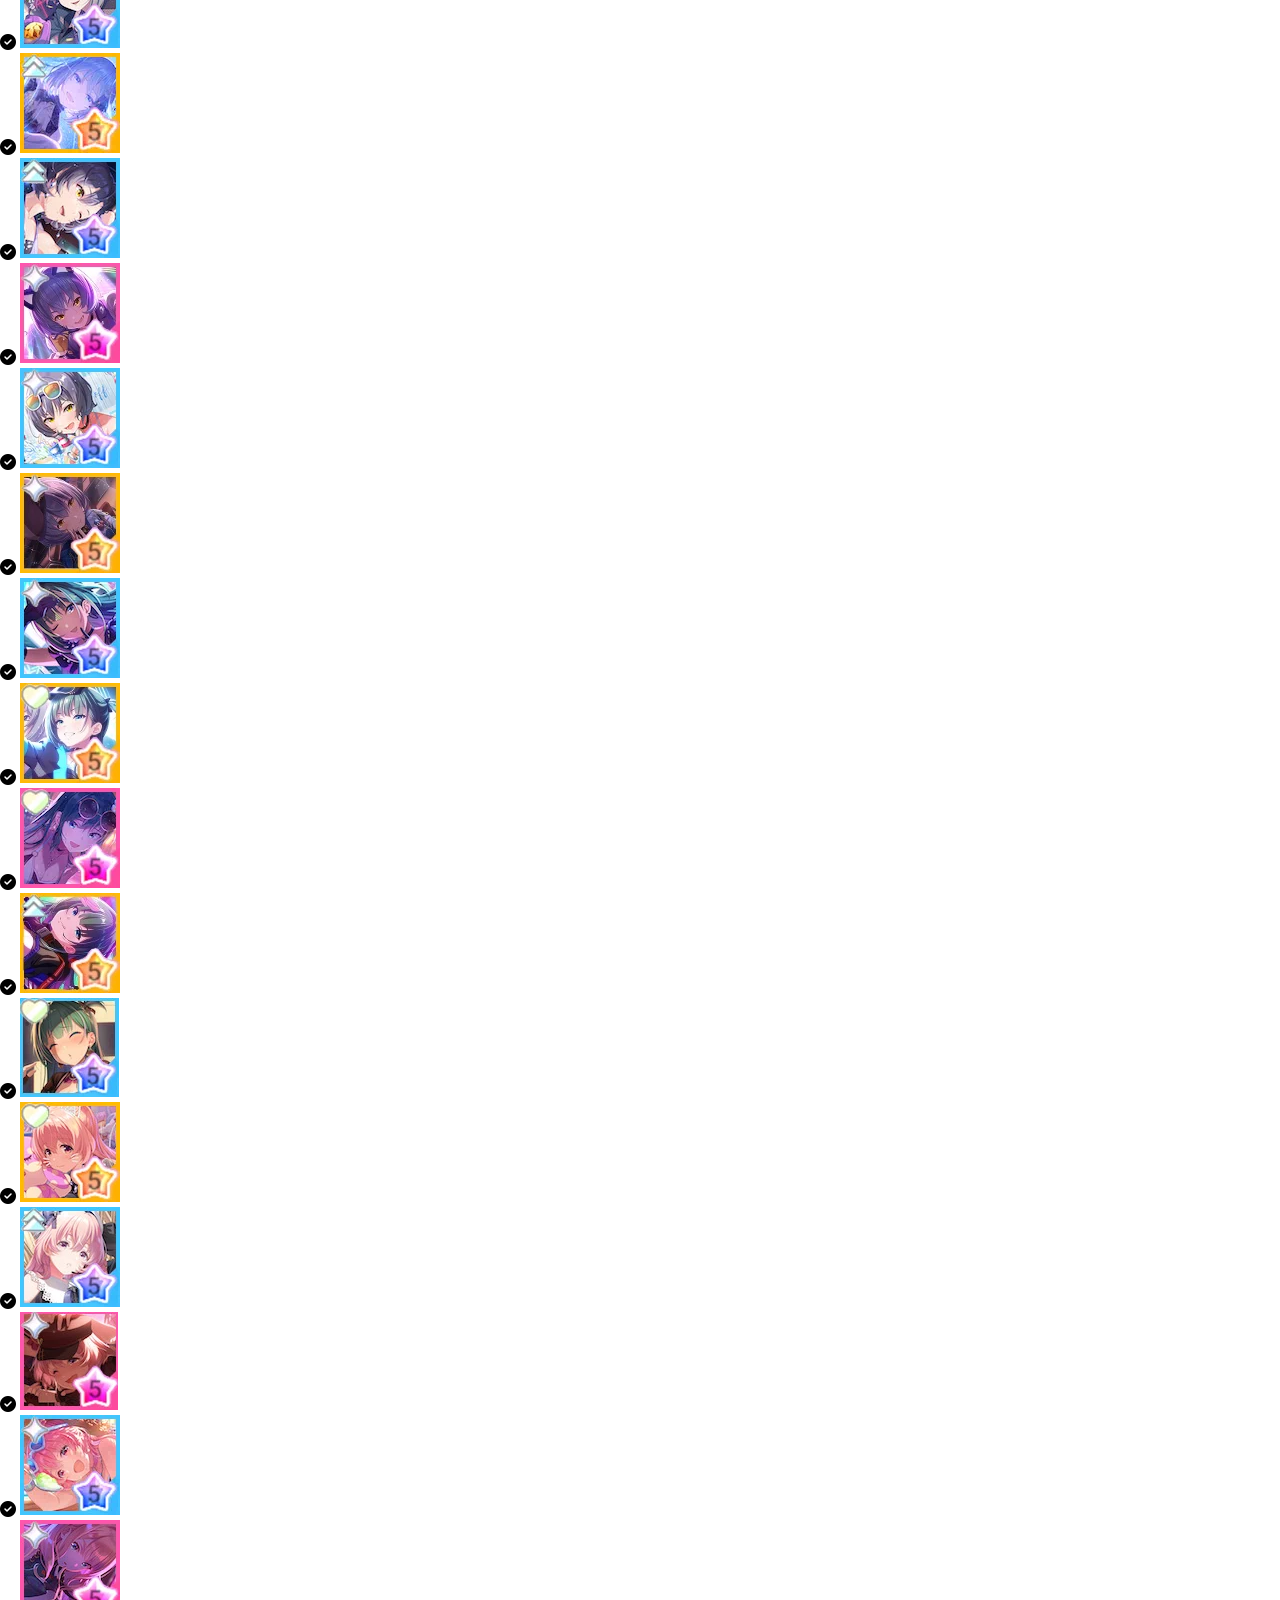
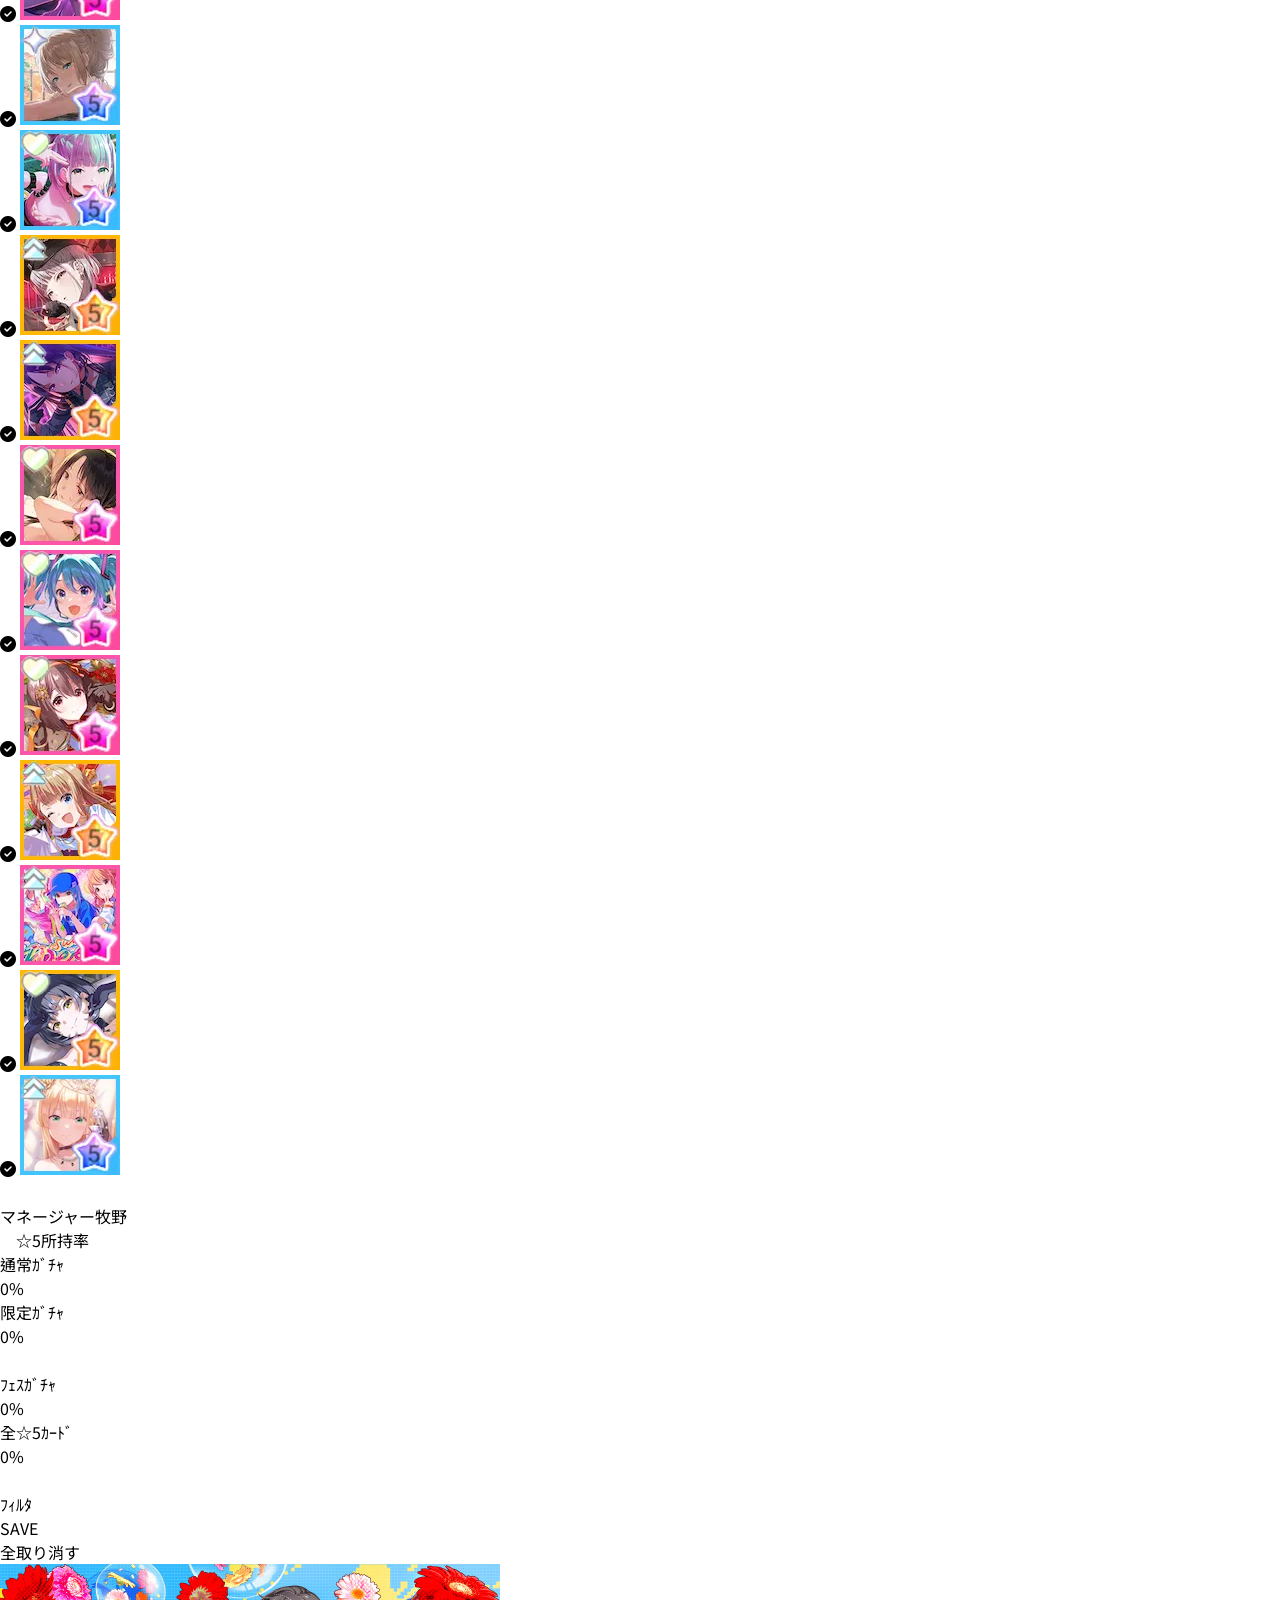
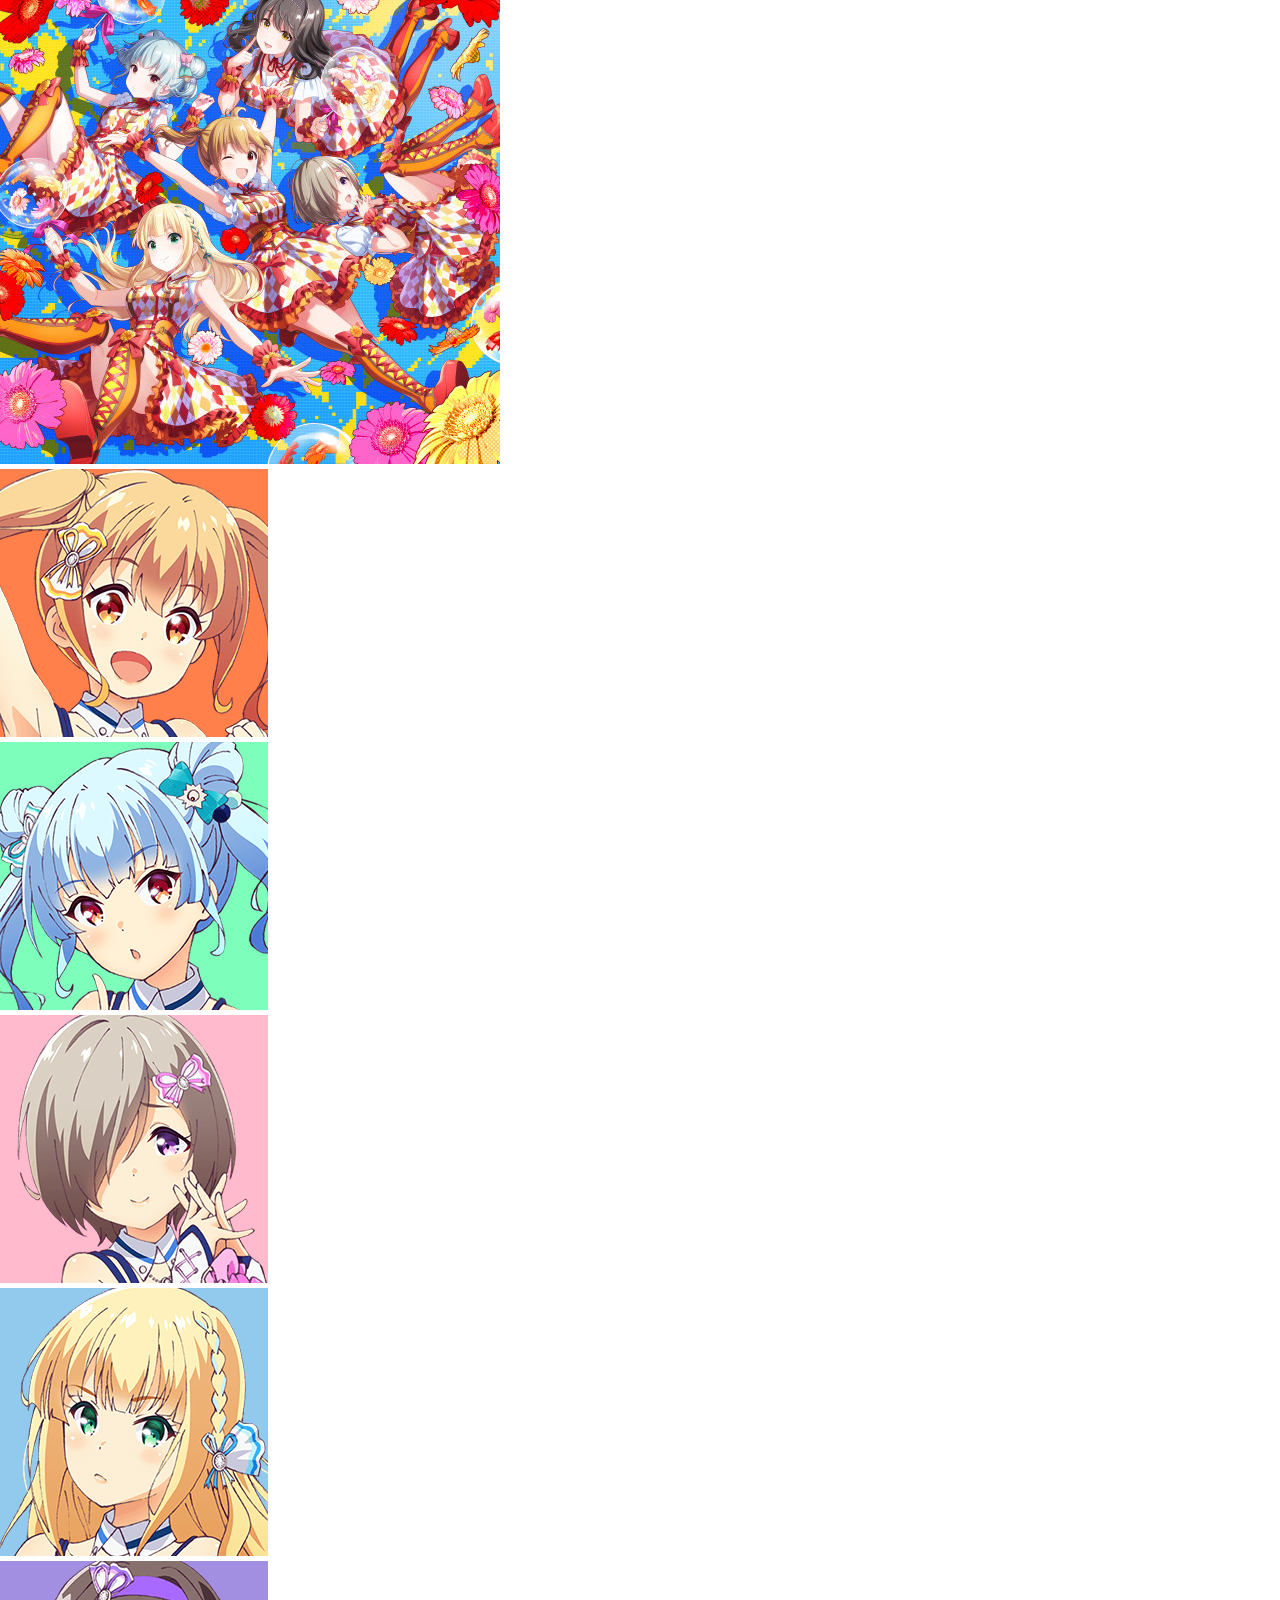
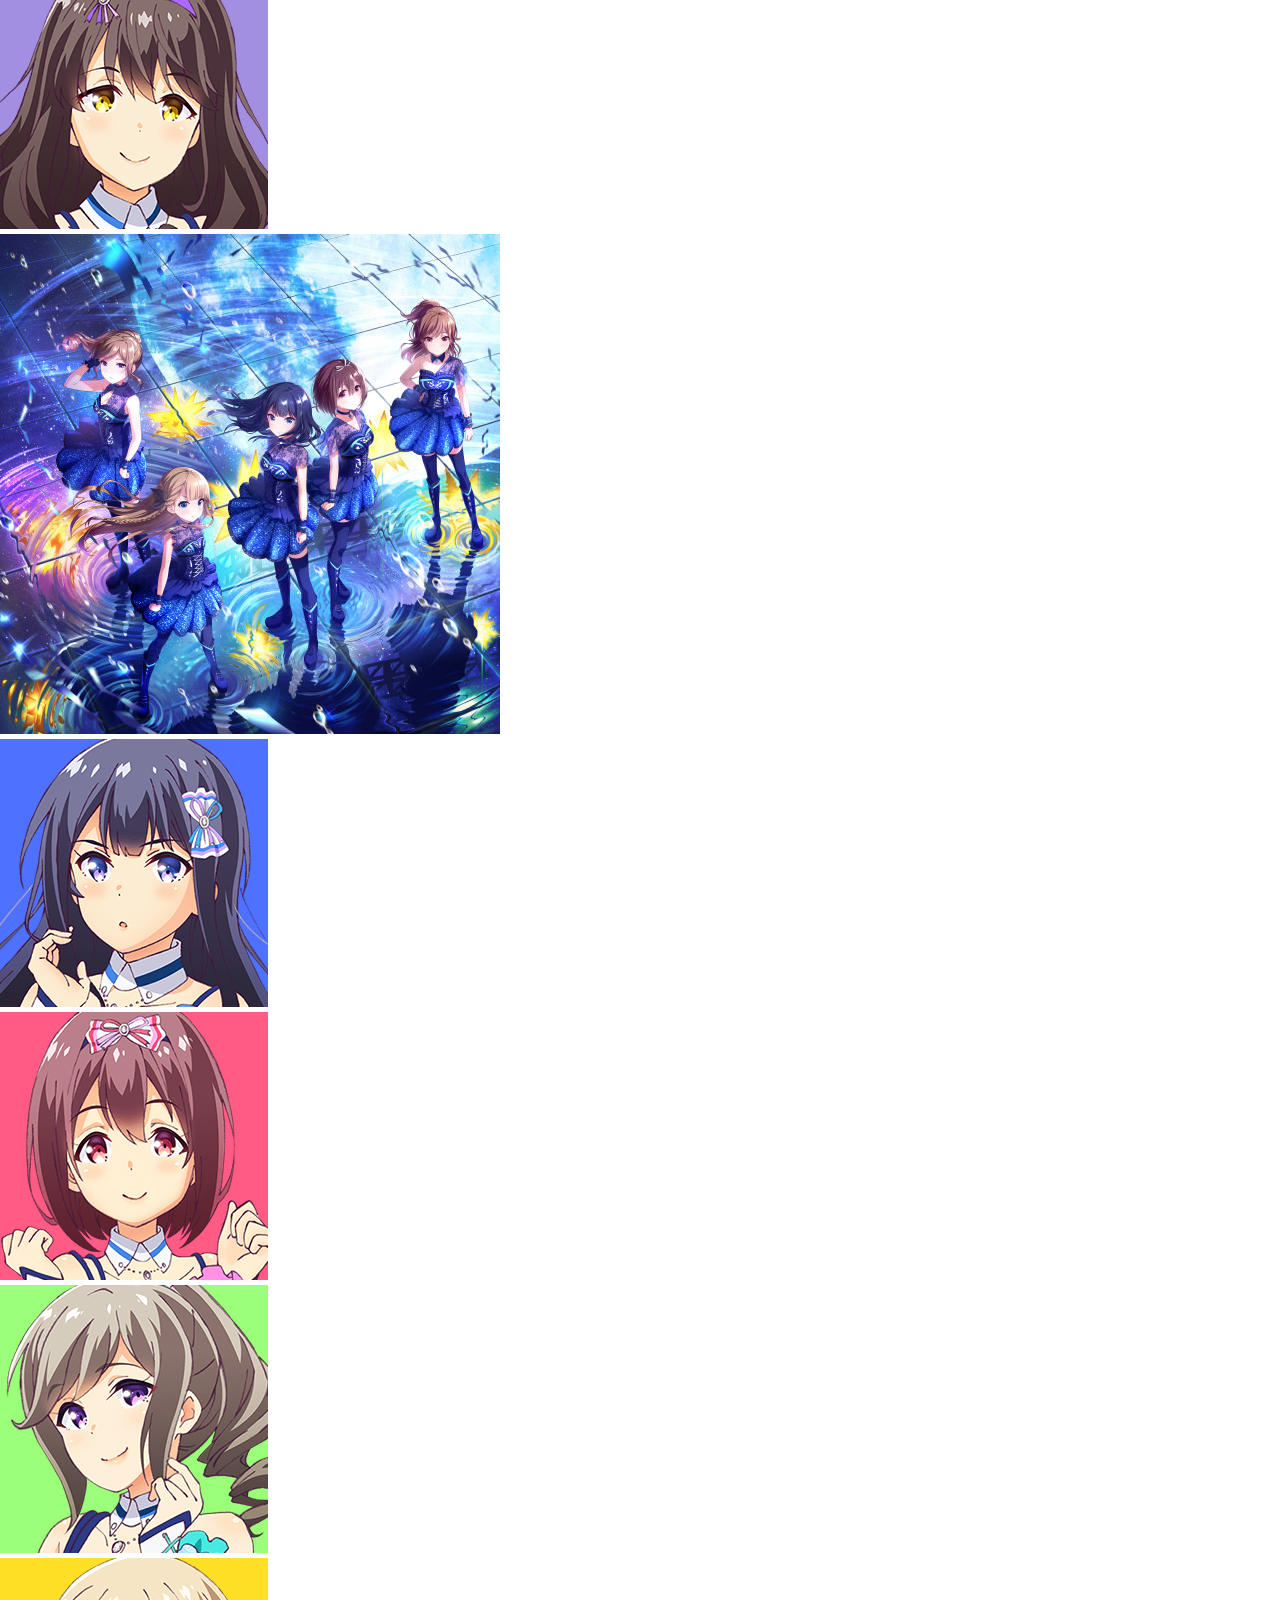
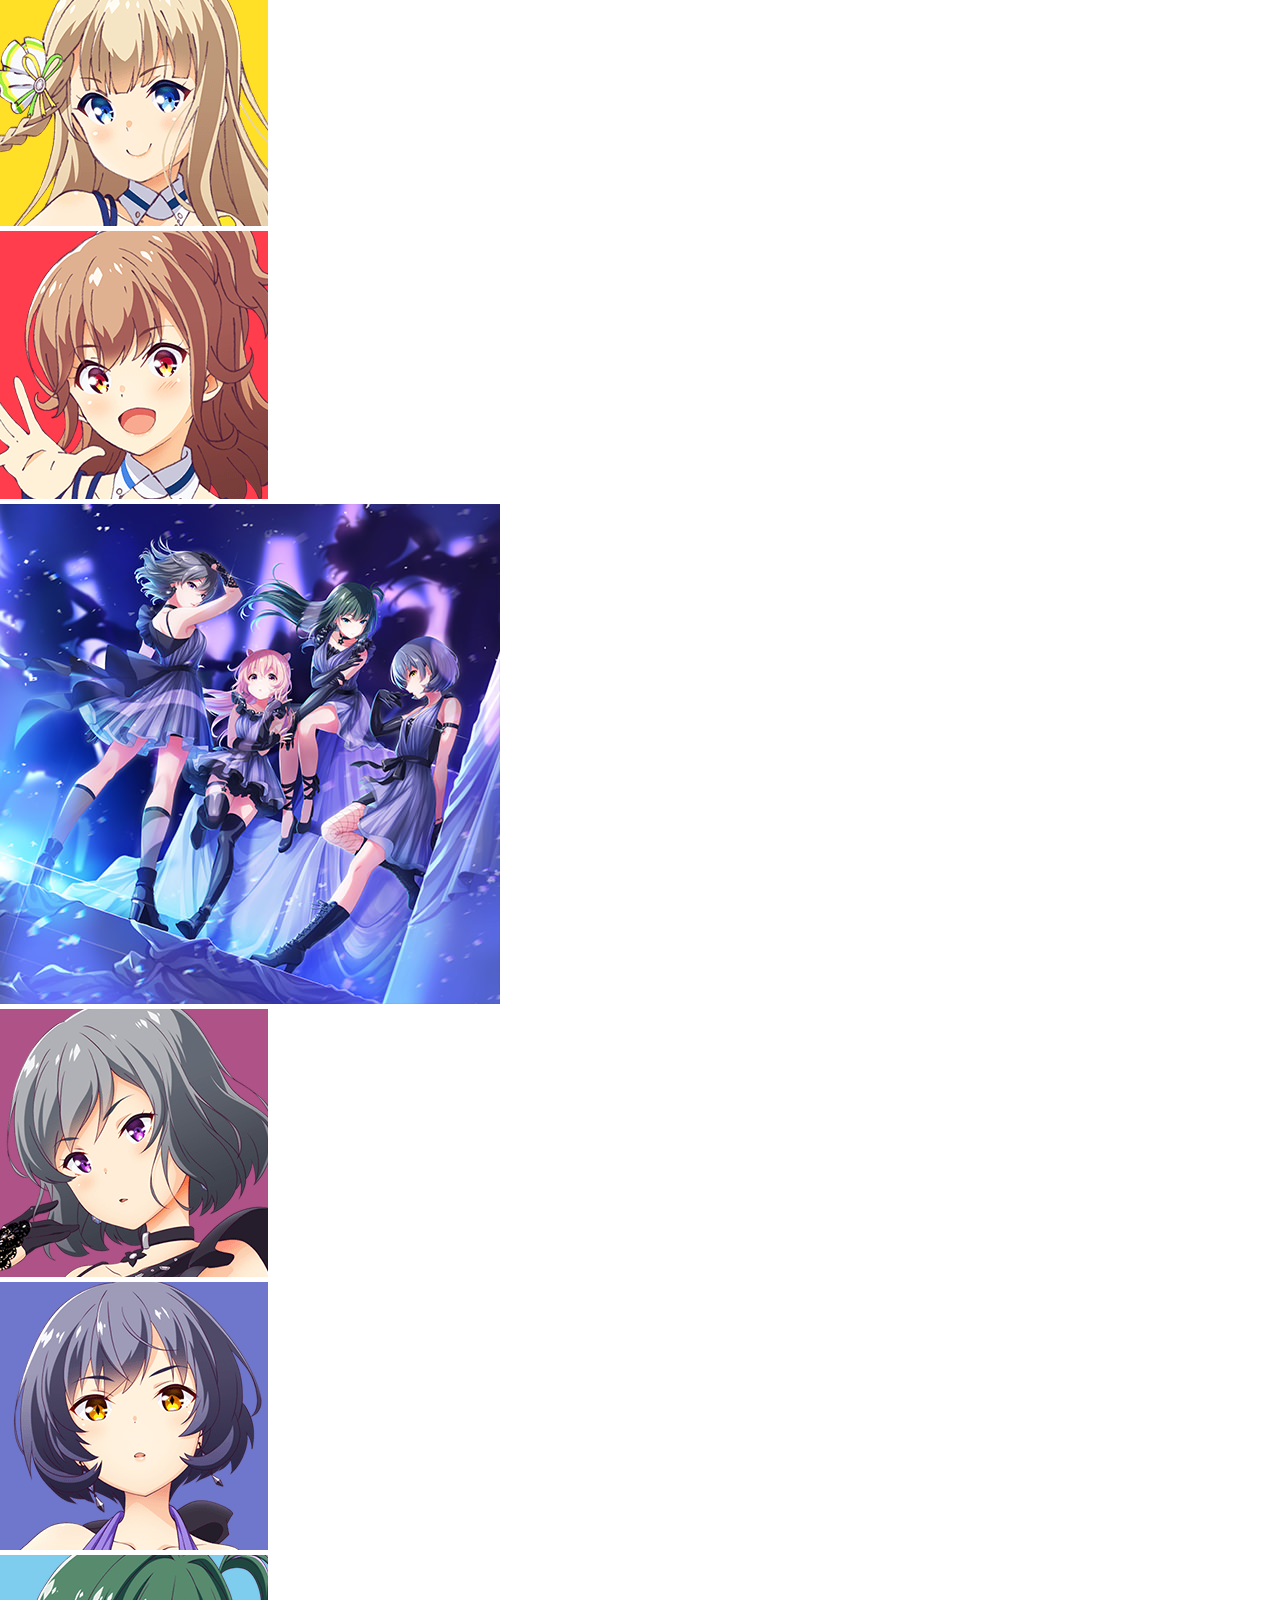
==== commit e84ac8c6: "v2.0.3 修正了一些無關緊要的排版、修正截圖時的白邊" ====
--- a/index.html
+++ b/index.html
@@ -50,10 +50,11 @@
         </div>
       </div>
       <div class="container" id="card-container">
-
-      </div>
+      </div>
+      <div class="container" id="slide-bottom">　</div>
       <!-- 底部曬卡欄 -->
       <div class="container" id="bottom-navigator">
+        <!-- <div class="emptydiv">　</div> -->
         <div id="dashboard-title">
           <p id="player"></p>
           <p id="five-stars-own"></p>
@@ -67,7 +68,7 @@
             <p id="limited-percentage-label"></p>
             <p class="percentage" data-pool="limited">100%</p>
           </div>
-          <div class="empty">　　</div>
+          <div class="empty blank">　　</div>
           <div class="result">
             <p id="fes-percentage-label"></p>
             <p class="percentage" data-pool="fes">100%</p>
@@ -76,8 +77,9 @@
             <p id="all-percentage-label"></p>
             <p class="percentage" data-pool="all">100%</p>
           </div>
-          <div class="empty">　　</div>
-        </div>
+          <div class="empty blank">　　</div>
+        </div>
+        <!-- <div class="emptydiv">　</div> -->
 
 
       </div>
@@ -92,8 +94,9 @@
       <p>SAVE</p>
     </div>
     <!-- <div class="user-action" id="share">
-        <p>SHARE</p>
+        <p>SHARE 分享按鈕 還沒做</p>
       </div> -->
+
     <!-- modal -->
     <div id="modal" data-show='false'>
 
@@ -180,7 +183,6 @@
         <div class="pool filter" id="special" data-key='pool' data-value='special'>
           <p data-key='pool' data-value='special'>ｽﾍﾟｼｬﾙ</p>
         </div>
-
       </div>
       <div class="container-3" id="type-selector">
         <div class="type filter" id="vocal" data-key='type' data-value='vocal'>
@@ -204,11 +206,6 @@
           <p data-key='job' data-value='supporter' id="supporter-label">ｻﾎﾟｰﾀｰ</p>
         </div>
       </div>
-
-
-
-
-
     </div>
     <!-- 使用者輸入名字 -->
 
--- a/style.css
+++ b/style.css
@@ -15,7 +15,7 @@
   #capture {
     display: relative;
     width: 100vw;
-    height: 200vh;
+    height: fit-content;
     background-color: rgb(255, 250, 213)
   }
 
@@ -157,9 +157,11 @@
   .card {
     position: relative;
     display: inline-block;
+    padding-bottom: 5px;
 
     width: 70px;
     height: 70px;
+
   }
 
   .fa-circle-check {
@@ -187,6 +189,10 @@
     display: none;
   }
 
+  #slide-bottom {
+    height: 50px;
+  }
+
   /* 下方結果欄 */
   #bottom-navigator {
     z-index: 2;
@@ -205,6 +211,11 @@
 
   }
 
+  #bottom-navigator .emptydiv {
+    border: red 1px solid;
+    height: 50px;
+  }
+
   #dashboard-title {
     font-size: 26px;
     width: 95%;
@@ -220,7 +231,7 @@
   #percentages {
     width: 95%;
     display: flex;
-    justify-content: center;
+    justify-content: space-evenly;
     align-items: center;
     flex-wrap: wrap;
 
@@ -526,16 +537,4 @@
     font-size: 28px;
   }
 
-  /* #test {
-
-    height: 100px;
-    width: 100px;
-    border: 1px red solid;
-    position: fixed;
-    bottom: 0;
-    left: 0;
-    z-index: 100;
-    font-size: 50px;
-  } */
-
 }
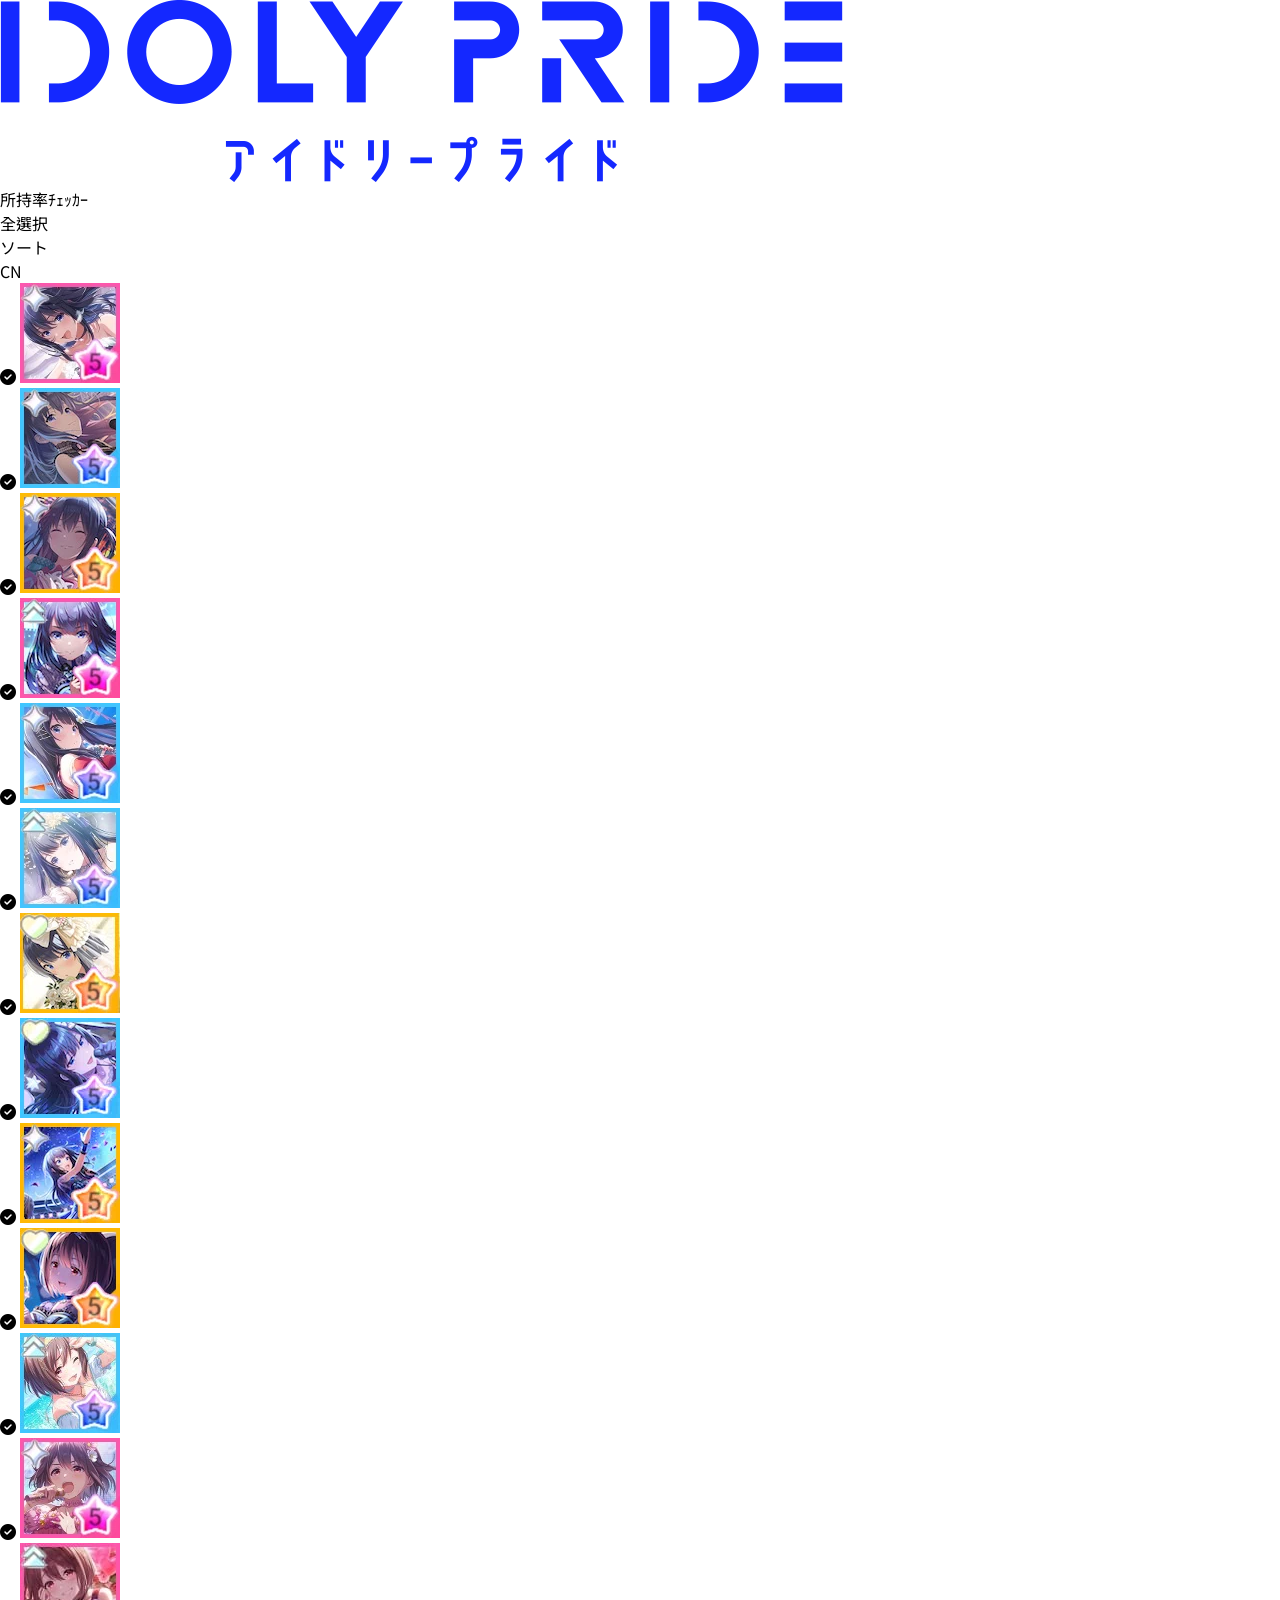
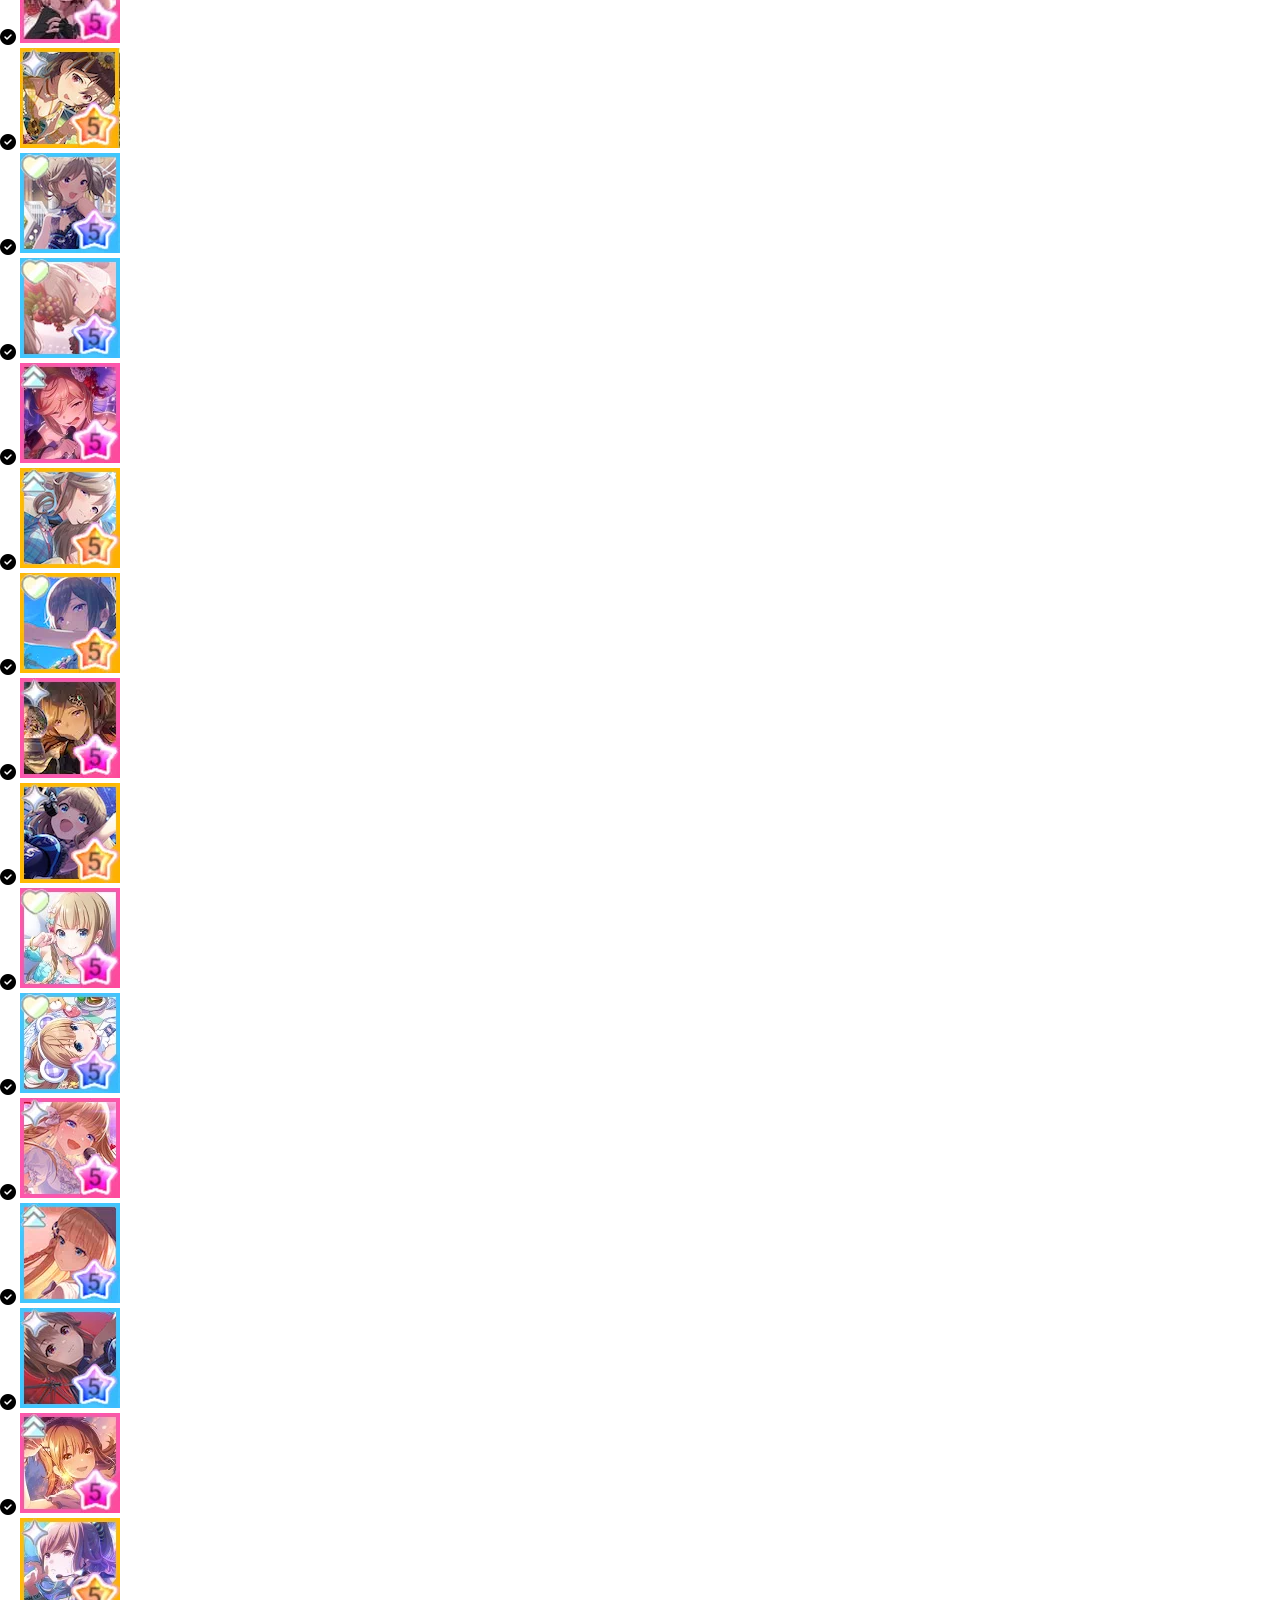
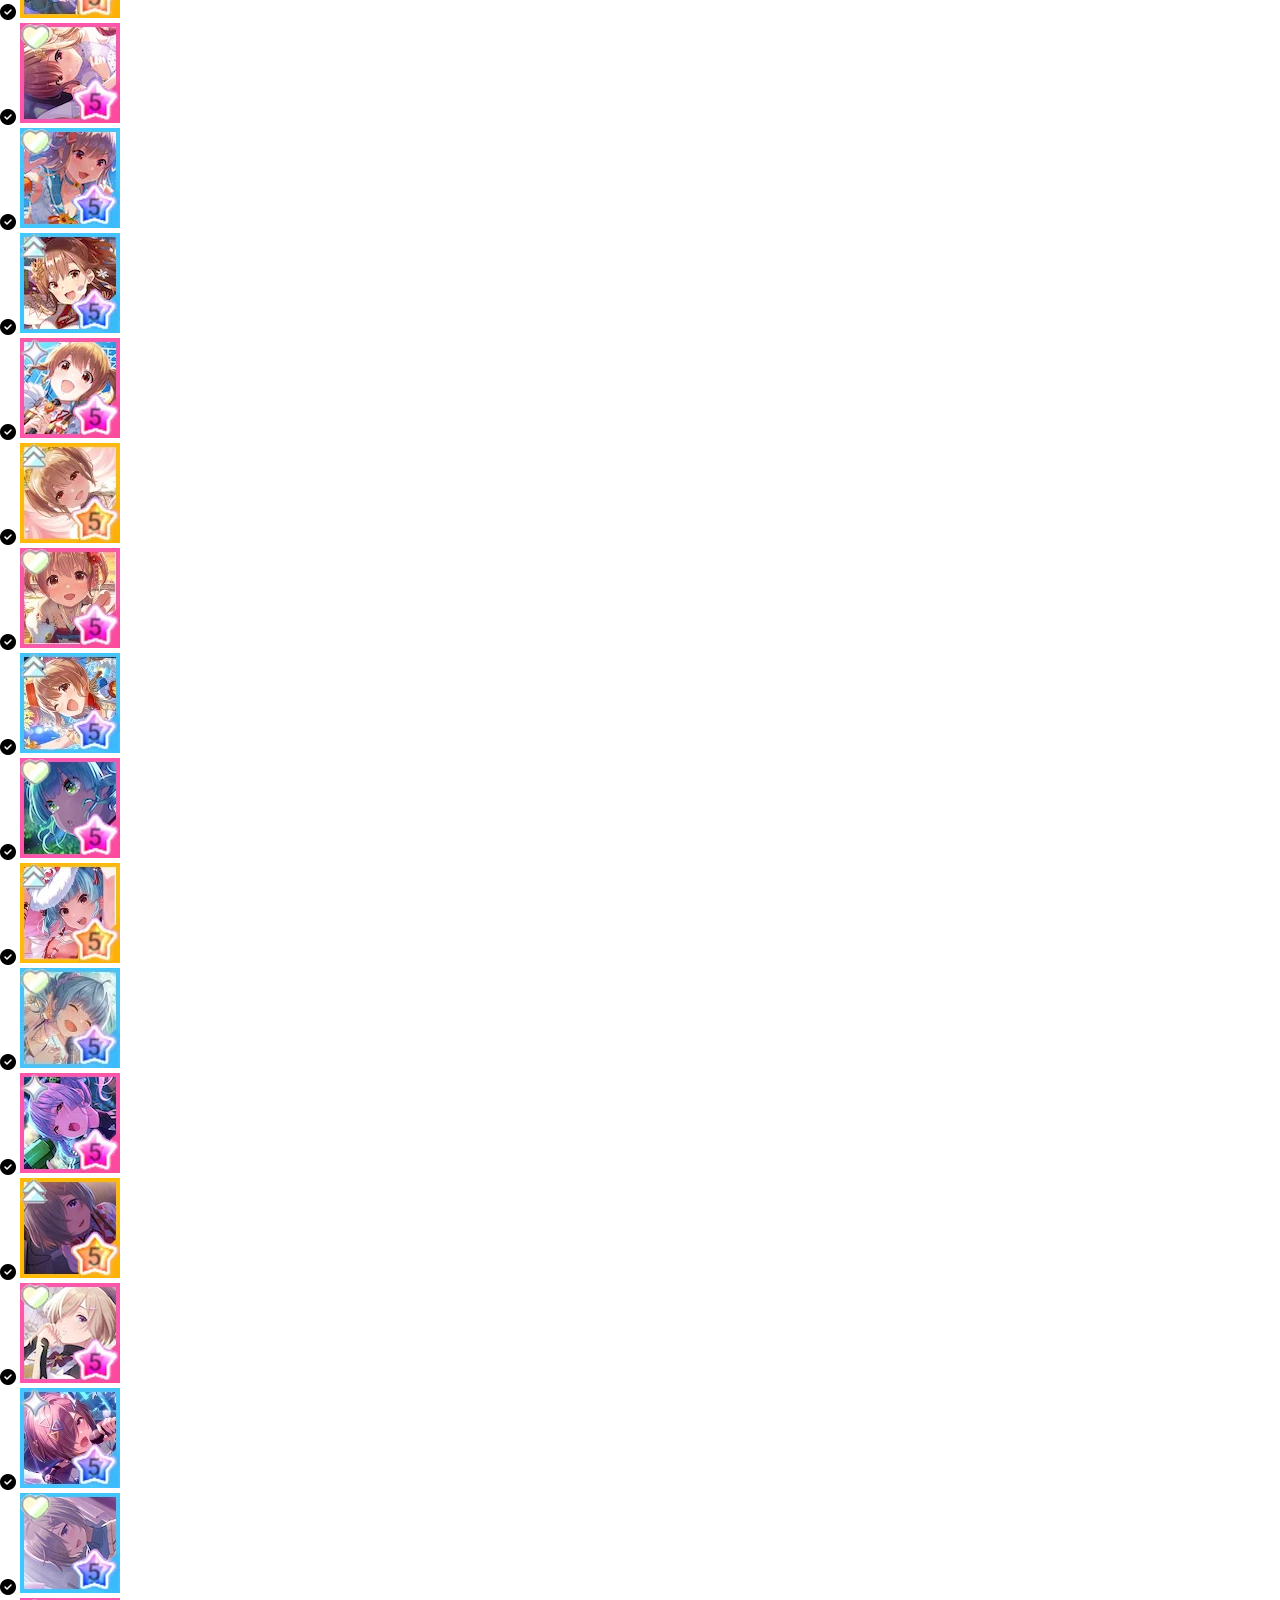
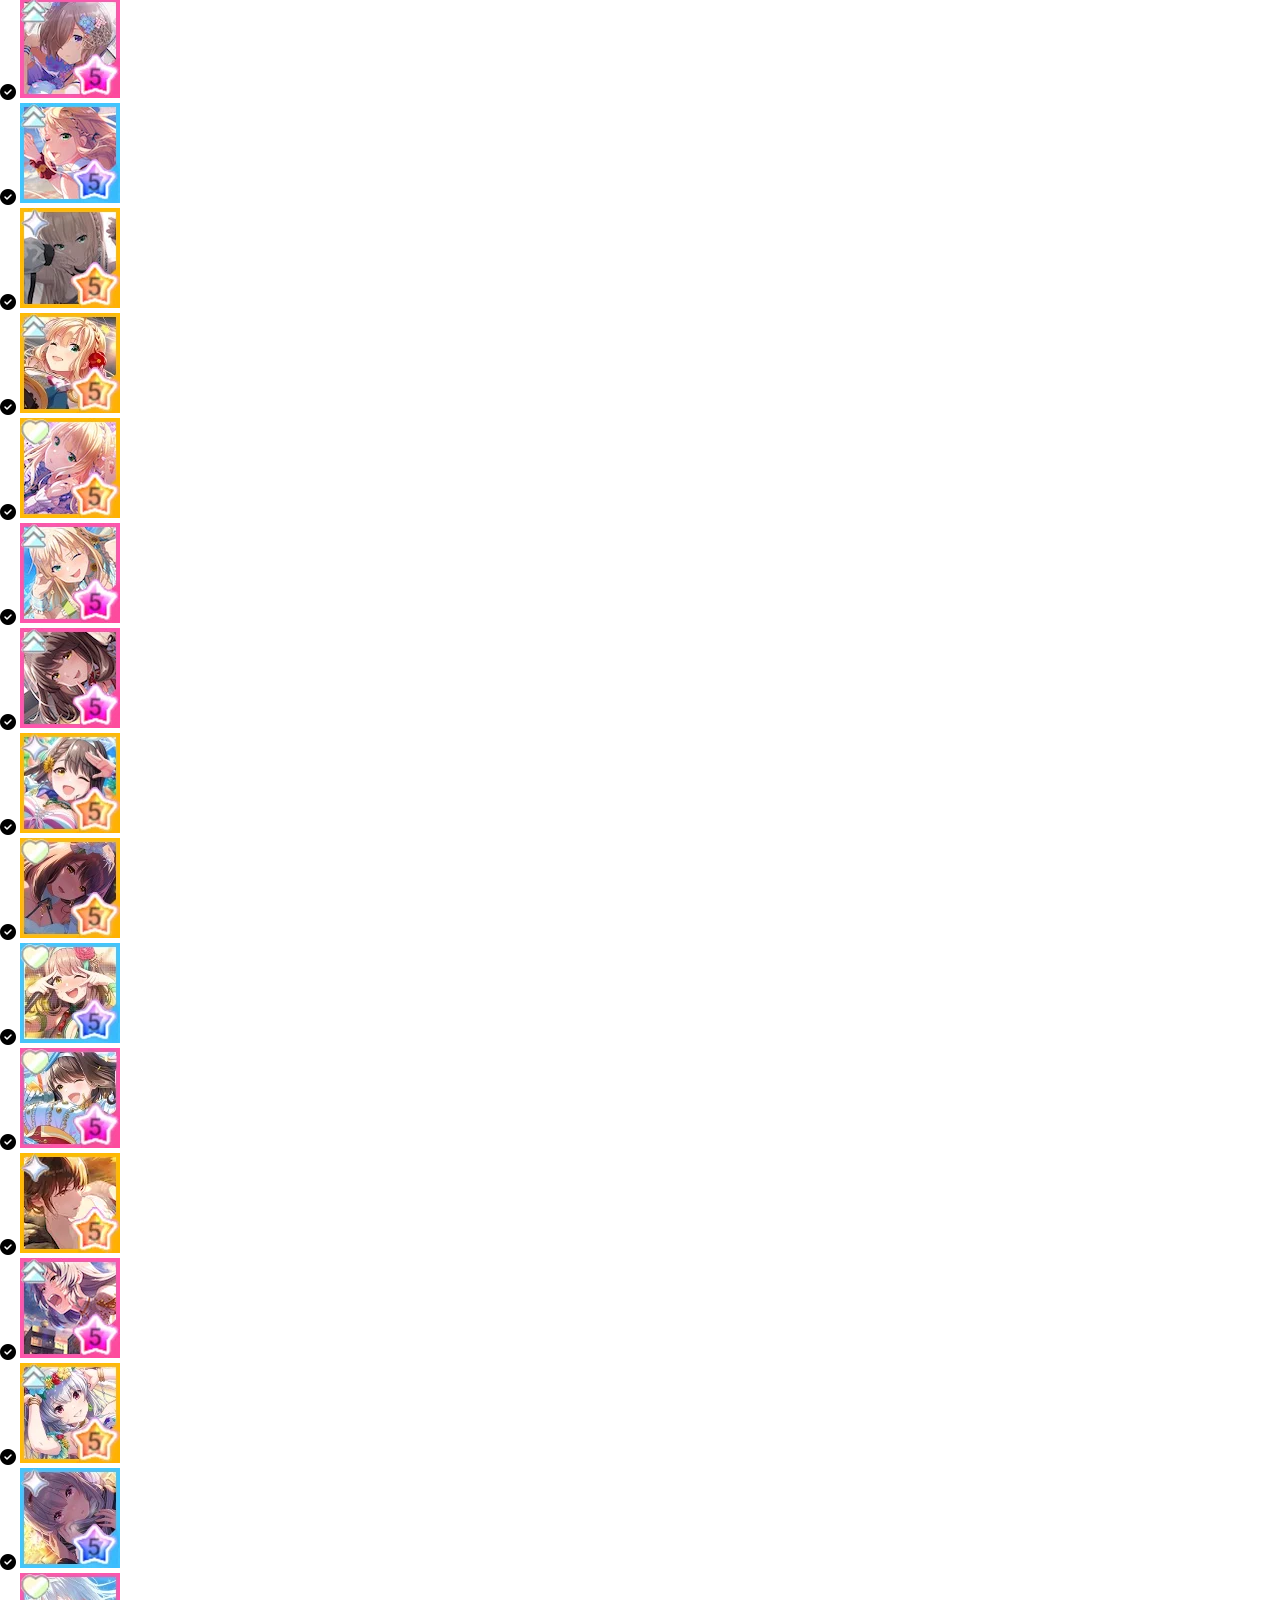
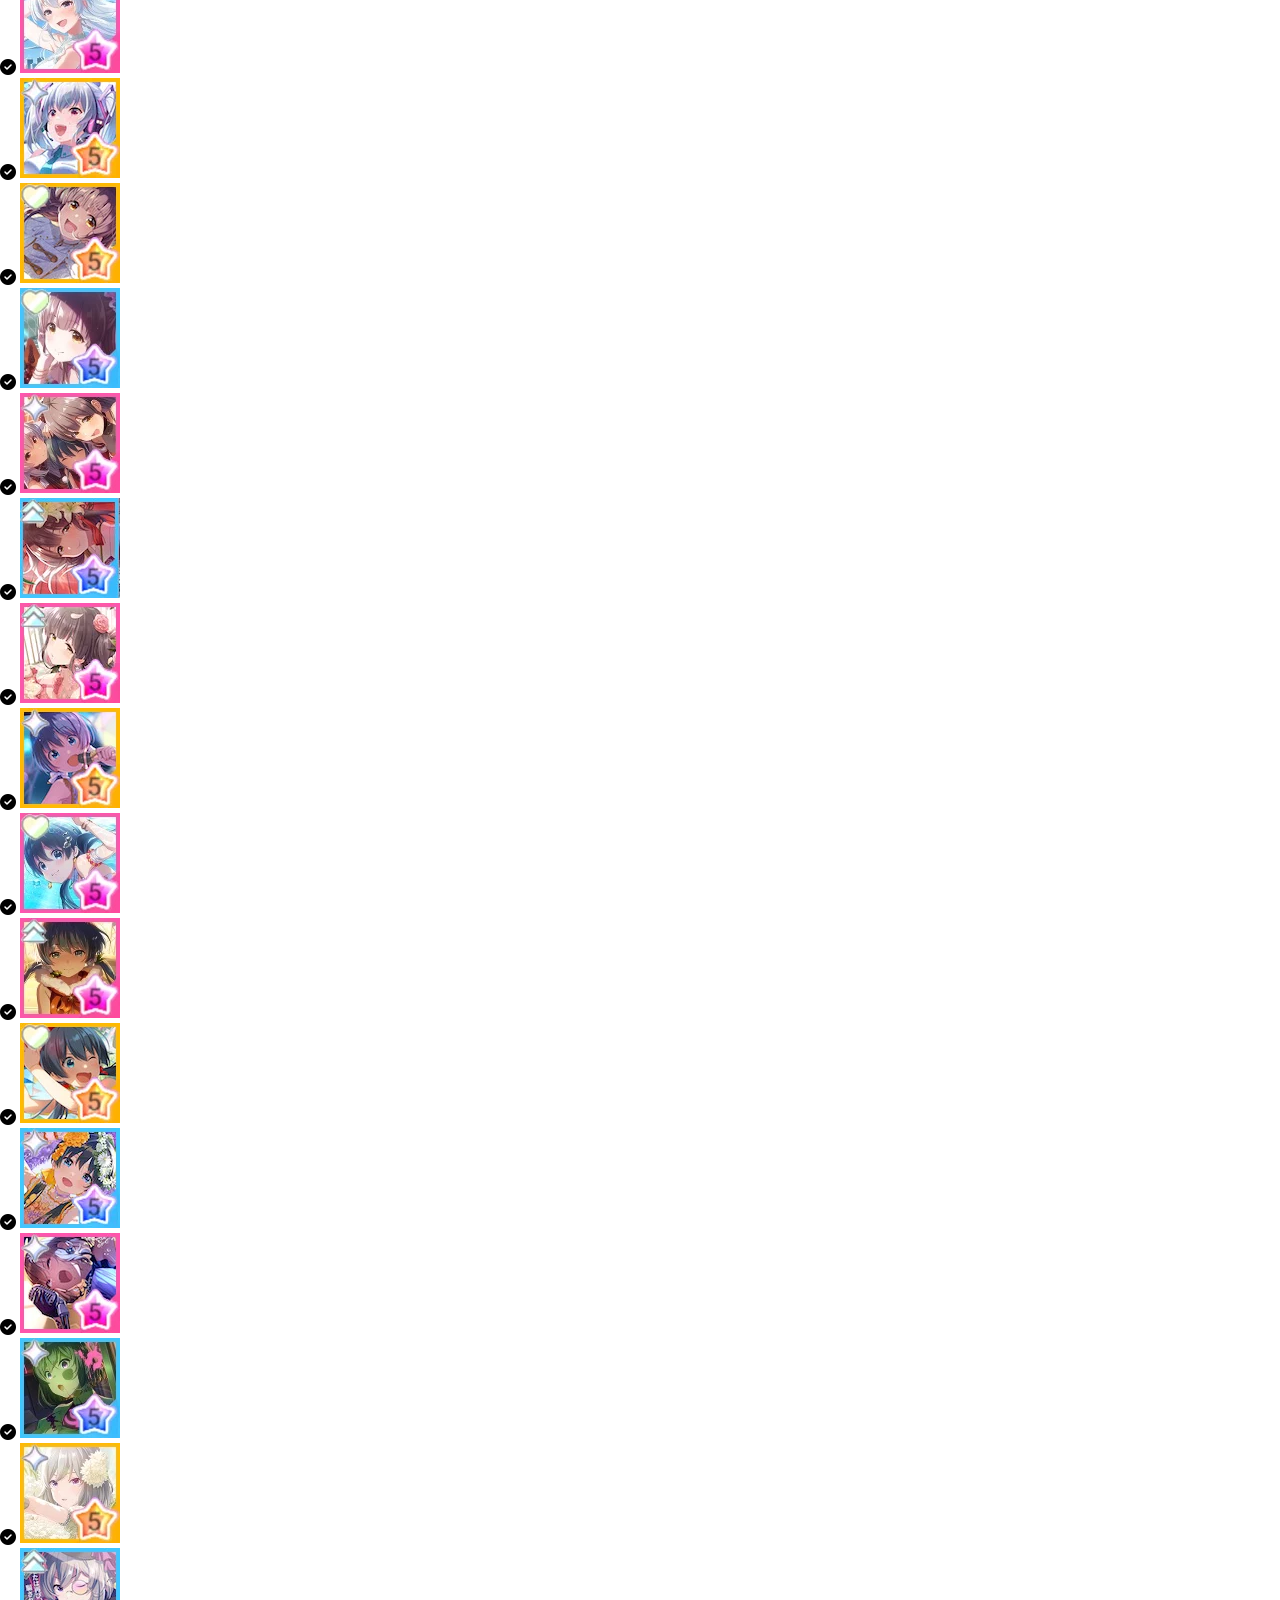
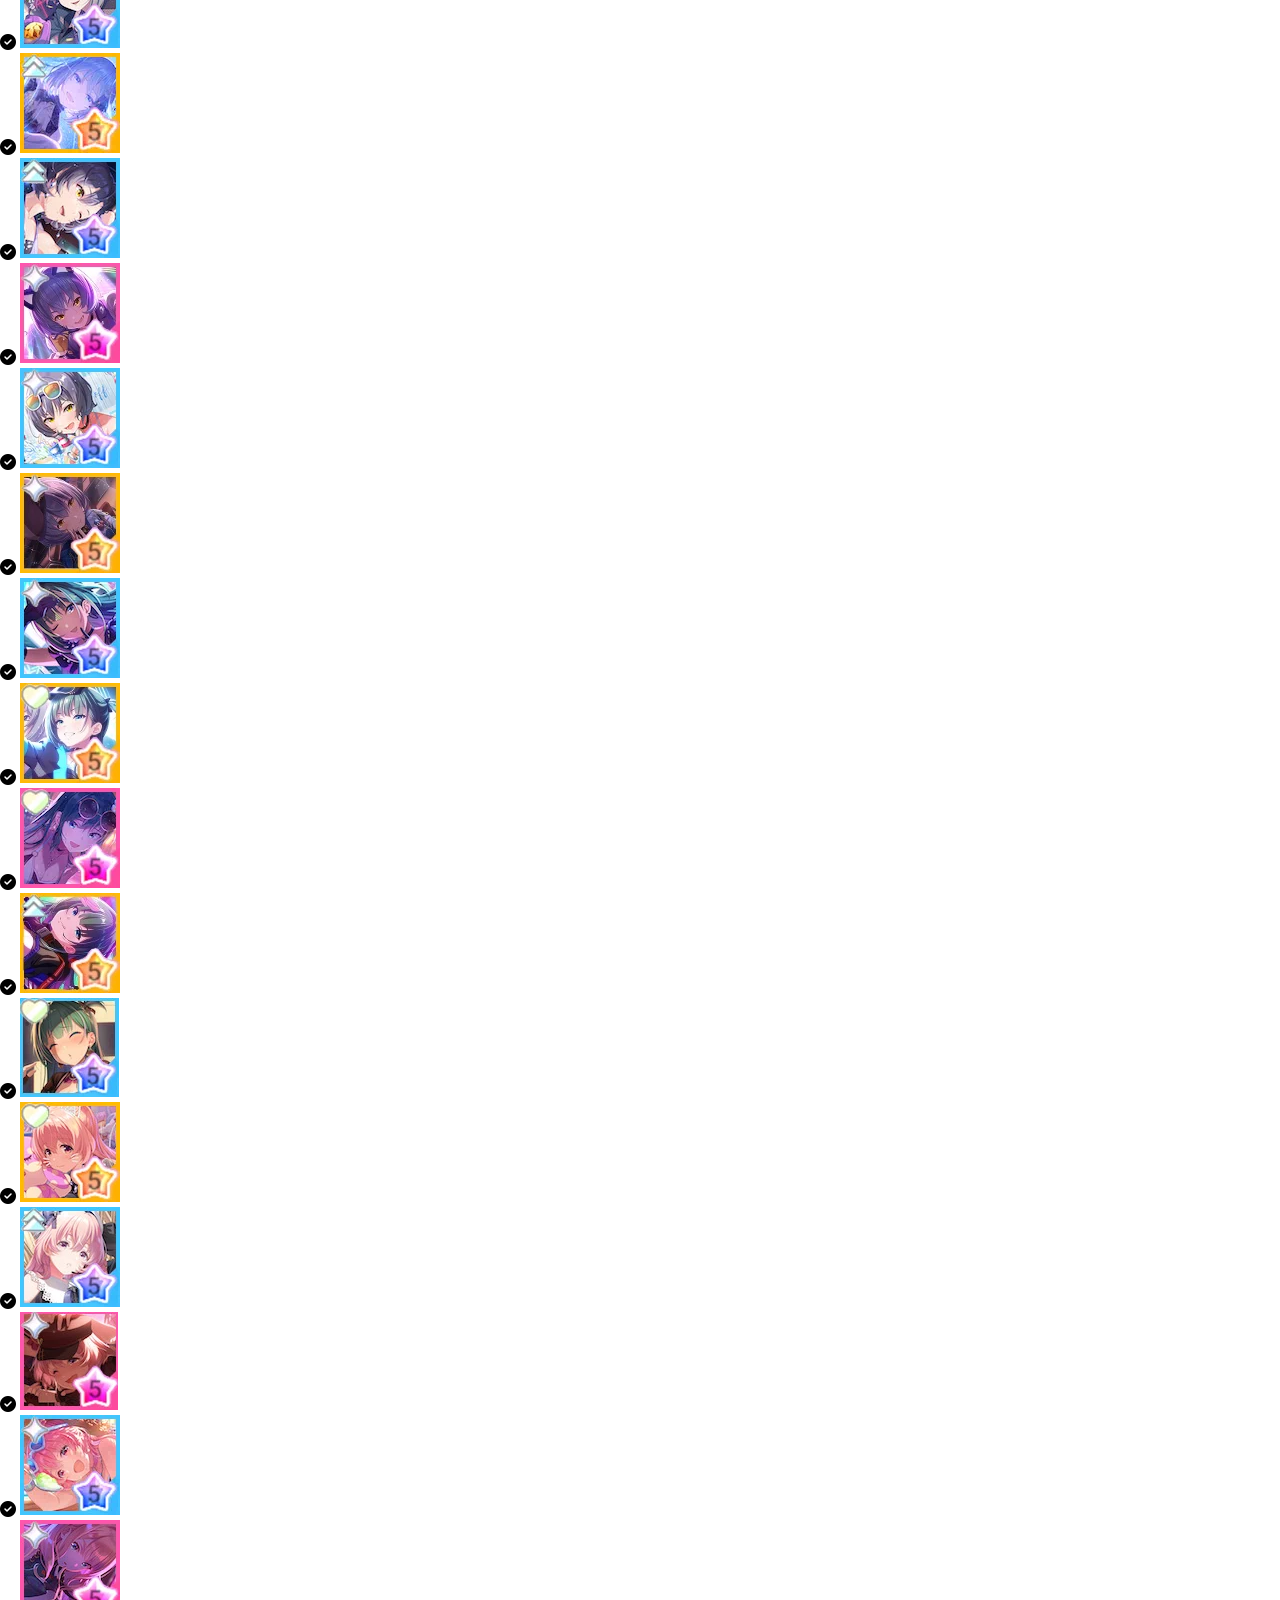
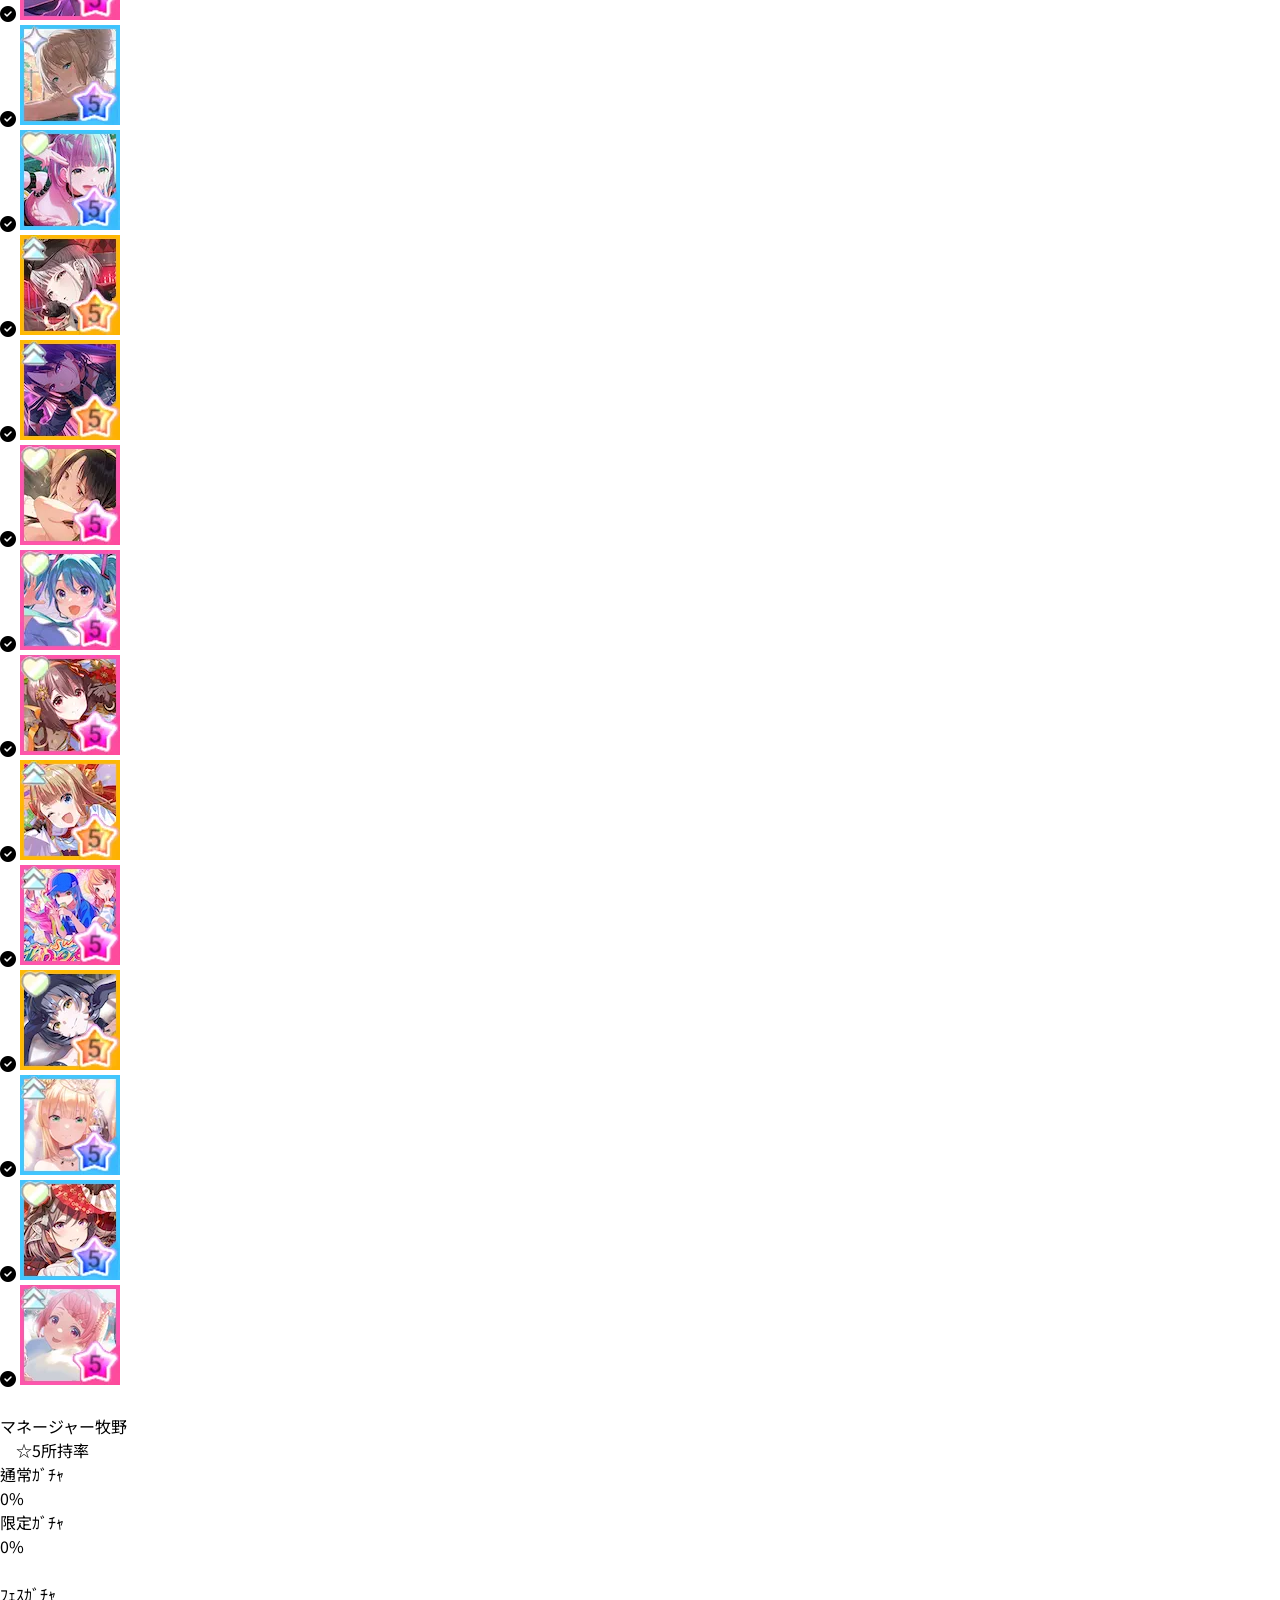
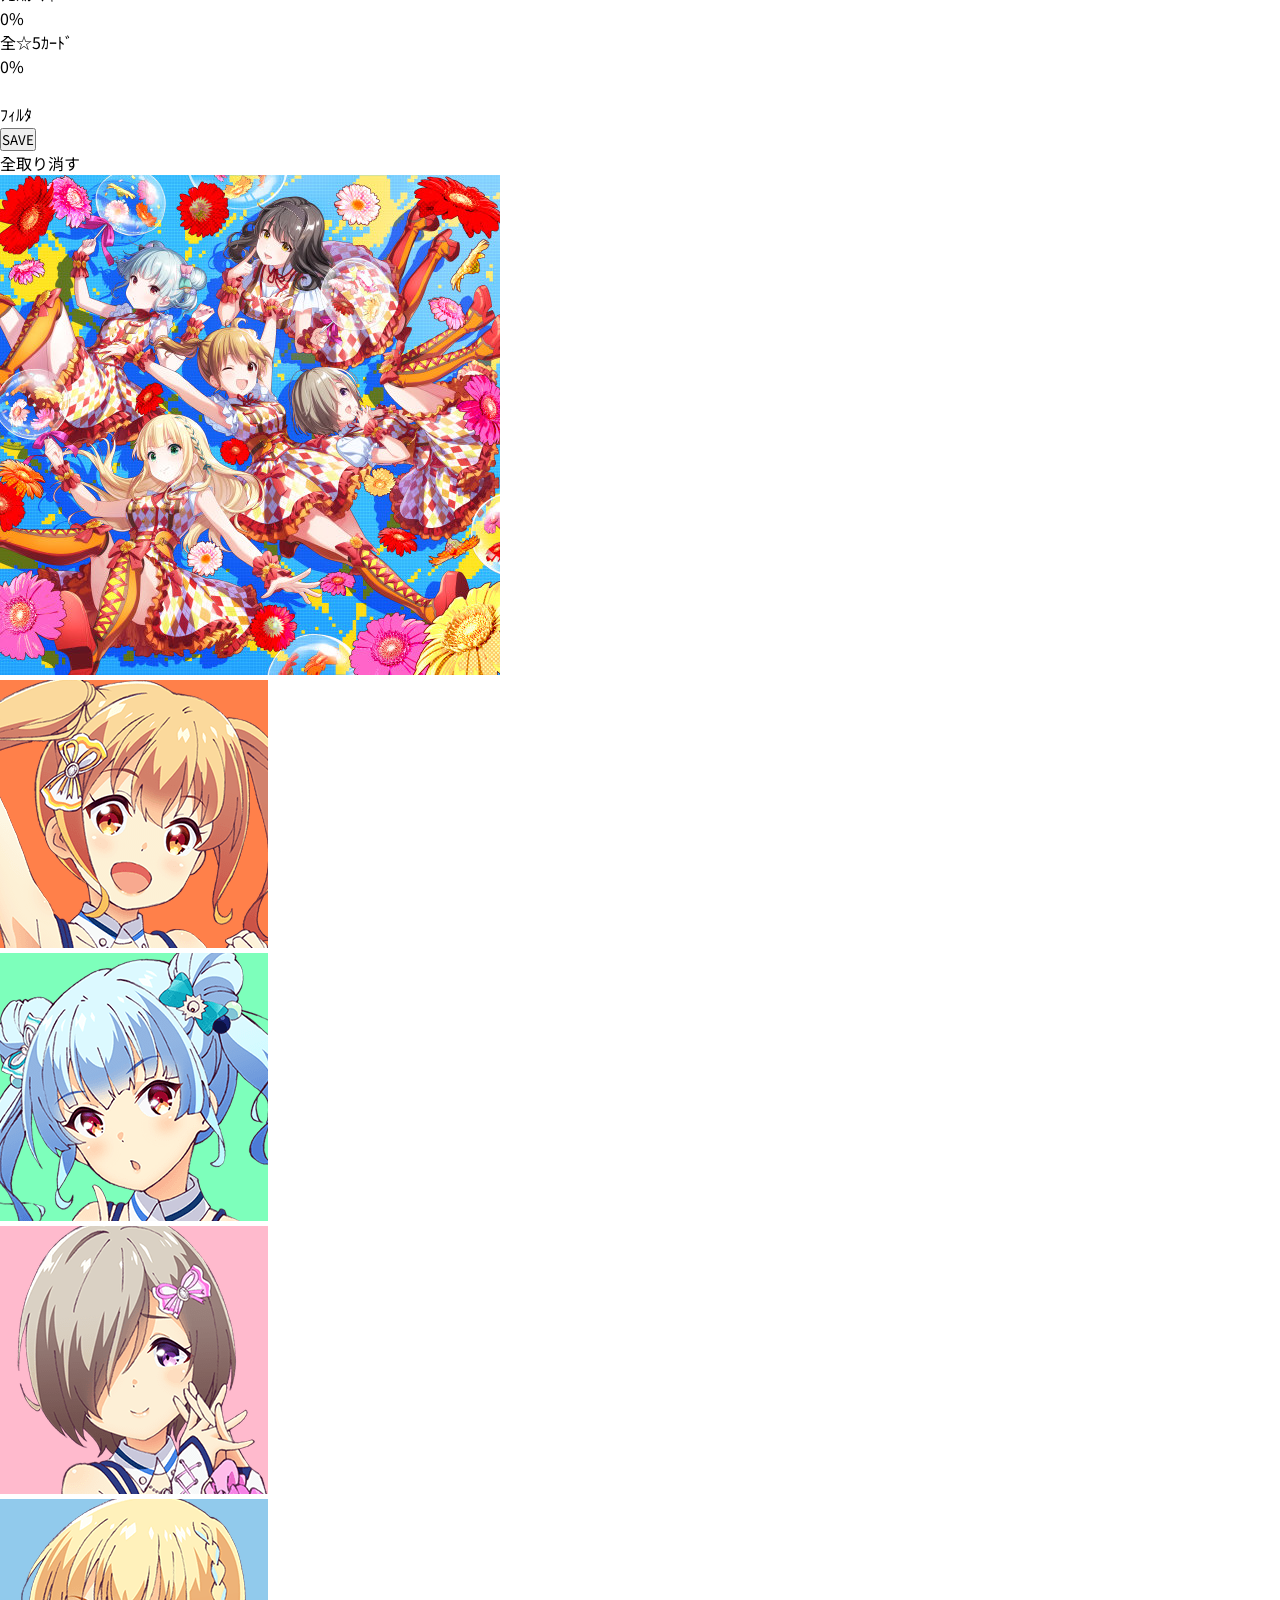
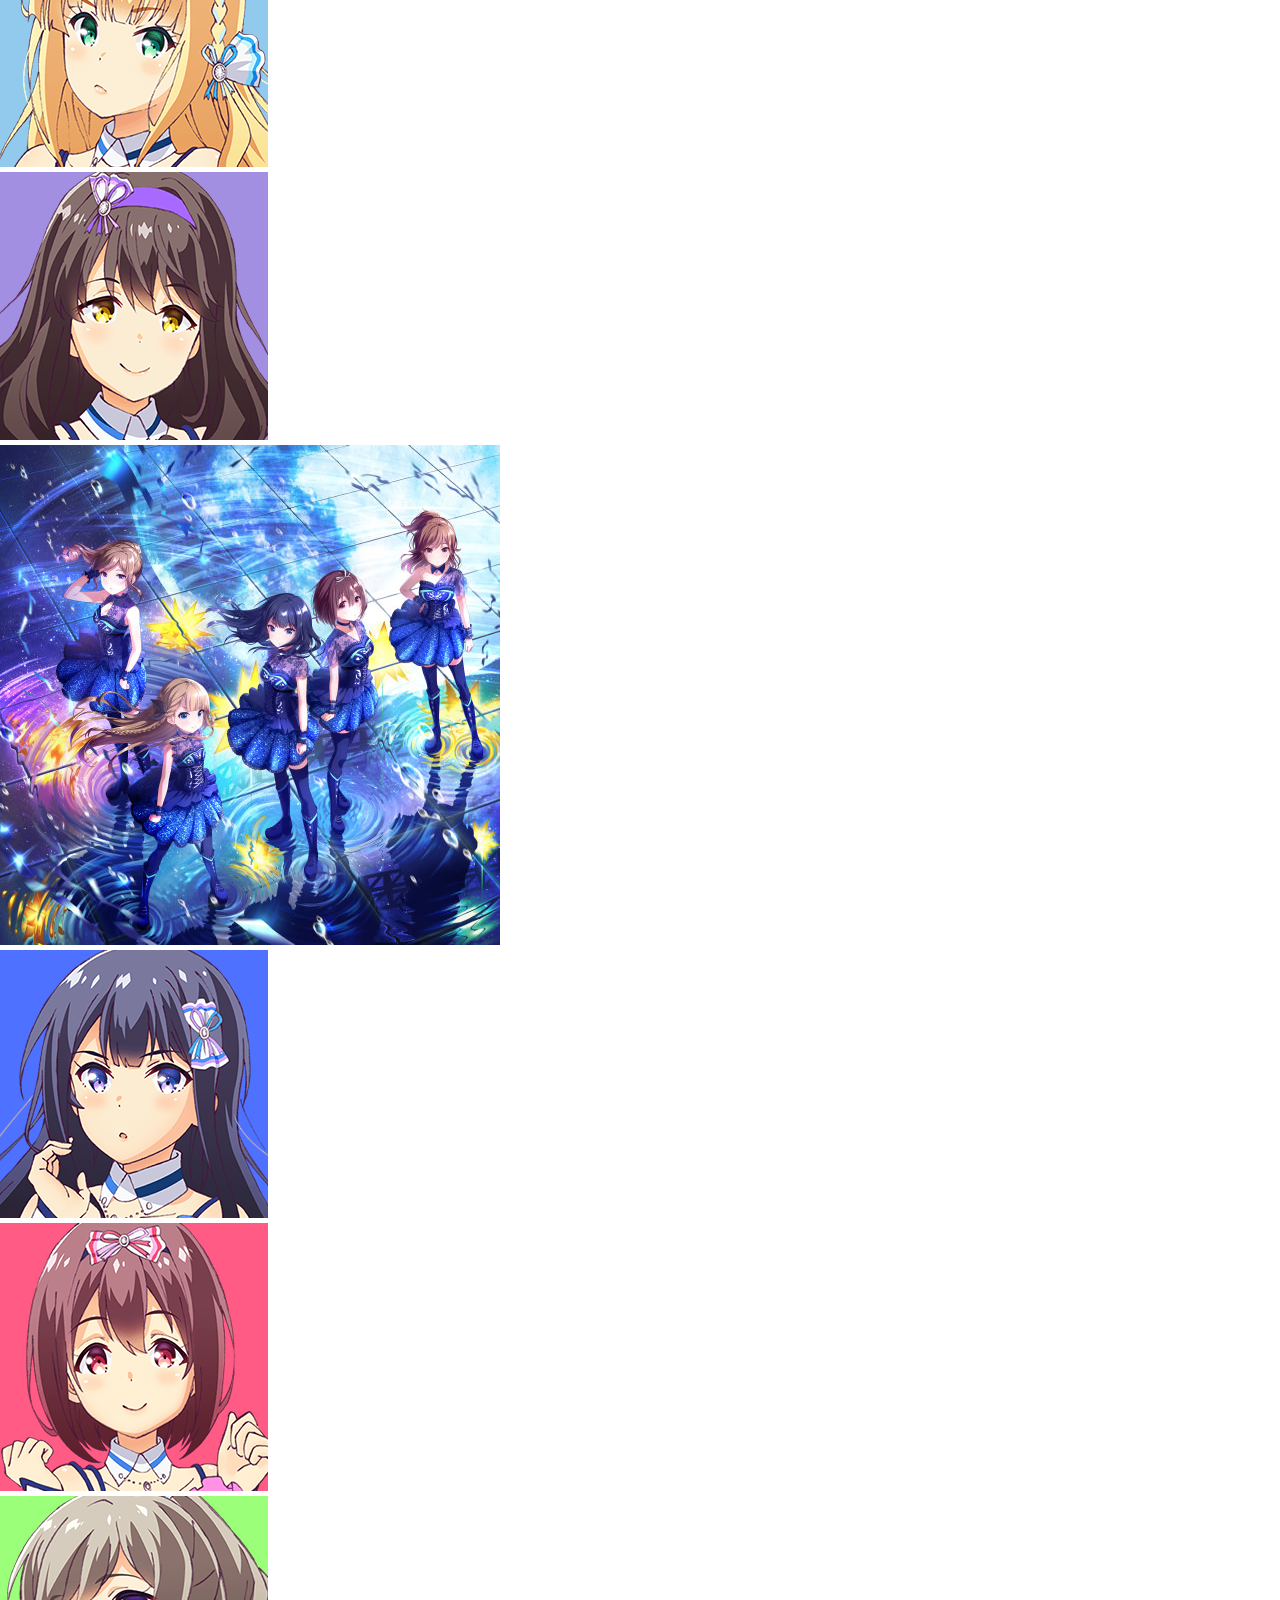
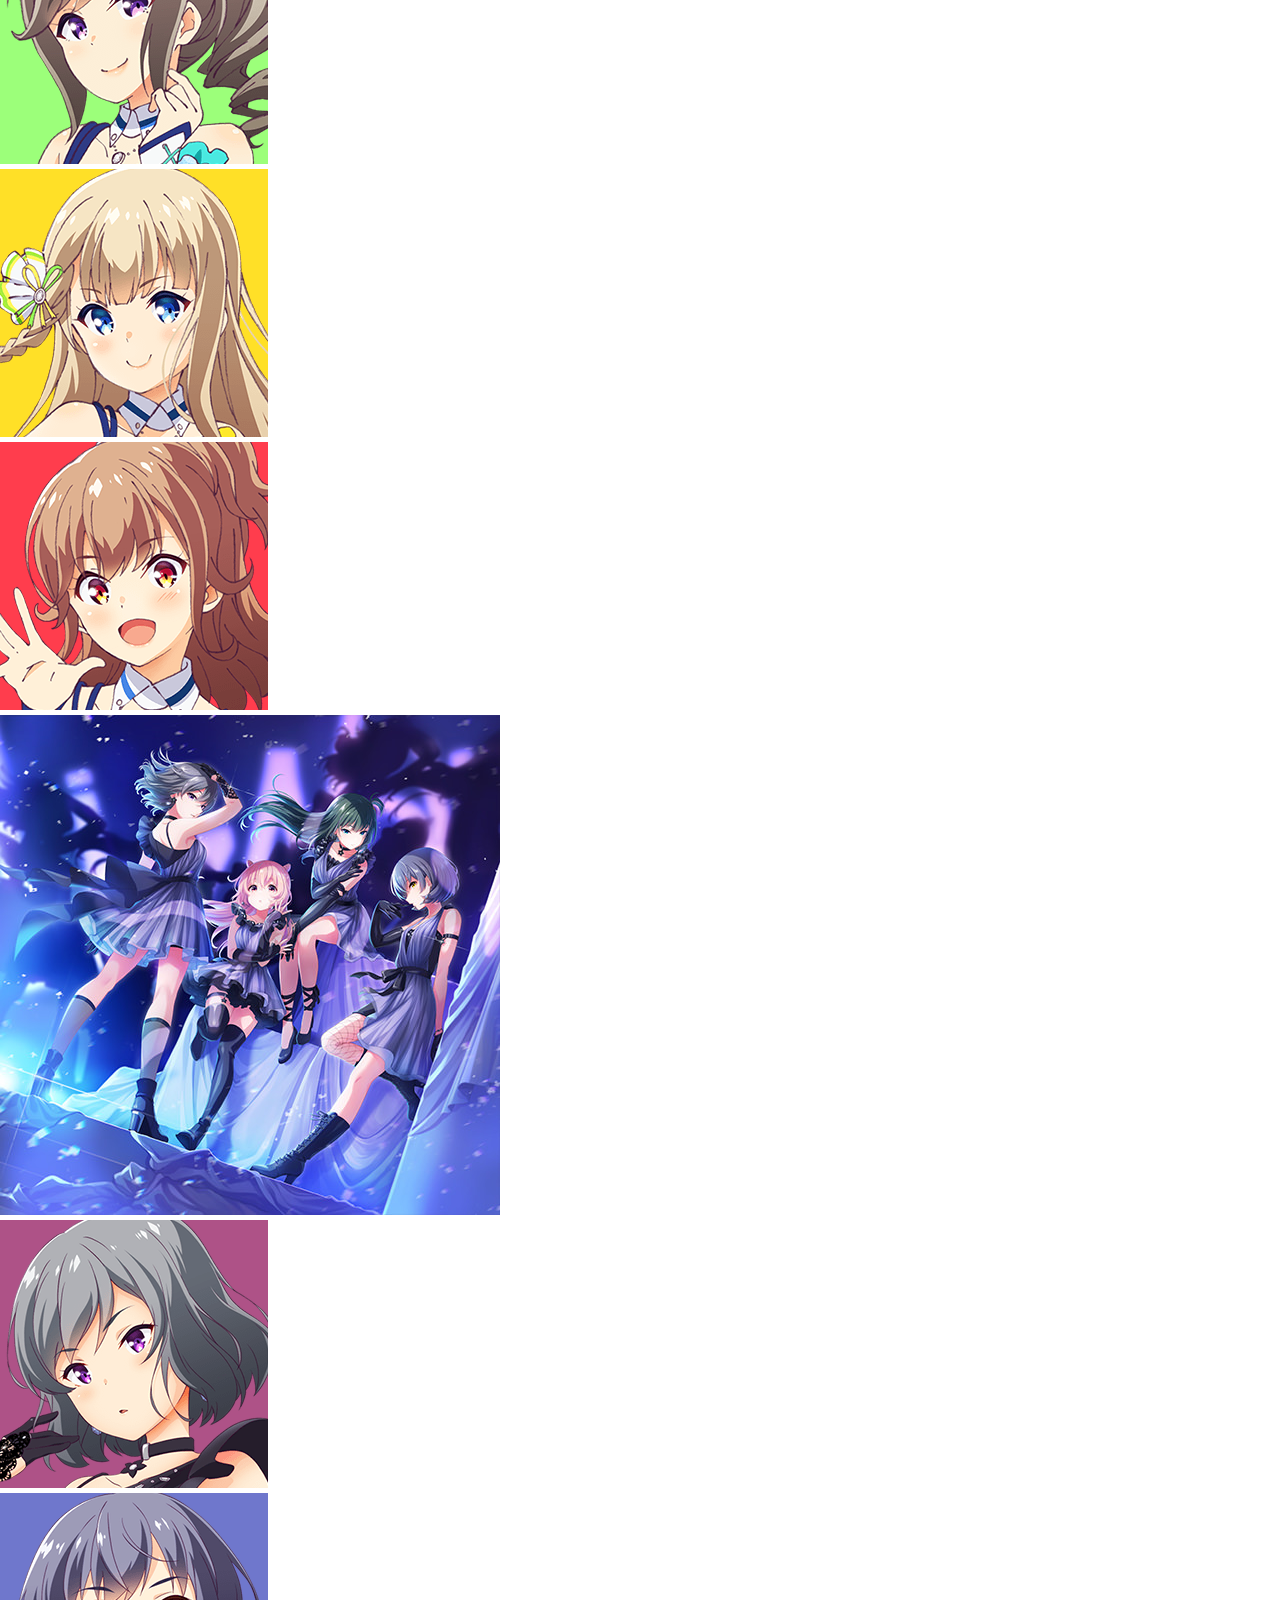
==== commit b937a84c: "v2.0.7 更新卡池、修正bug *卡池更新「今年もずっと、一緒にガチャ」 **[うれしはずかし初詣]赤崎こころ **[貴方と新春ホームカミング]神崎莉央 *修正以下bug **運用篩選器時卡片顯示" ====
--- a/index.html
+++ b/index.html
@@ -90,9 +90,9 @@
       <p id="filter-label">ﾌｨﾙﾀ</p>
     </div>
     <!-- 下方按鈕 -->
-    <div class="user-action" id="save">
+    <button class="user-action" id="save">
       <p>SAVE</p>
-    </div>
+    </button>
     <!-- <div class="user-action" id="share">
         <p>SHARE 分享按鈕 還沒做</p>
       </div> -->
@@ -213,14 +213,14 @@
       <input placeholder="お名前を入力する" type="text" id="name-input">
       <button id="name-submit">提出</button>
     </form>
-
+    <!-- 產圖中alert -->
     <div id="alert">
       <p id="alert-1">...圖片產製中...</p>
       <p id="alert-2">預計花費數秒至數十秒</p>
       <p id="alert-3">請耐心等候並不要滑動</p>
     </div>
-
-    <div id="test"><a href="" download>Test</a></div>
+    <!-- 截圖用的隱形按鈕 -->
+    <button id="download-button"><a href="" download>Test</a></button>
 
   </div>
 
--- a/style.css
+++ b/style.css
@@ -4,7 +4,6 @@
   padding: 0;
   box-sizing: border-box;
   font-family: "Noto Sans TC", "Noto Sans JP", "Noto Sans", sans-serif;
-
 }
 
 
@@ -15,6 +14,7 @@
   #capture {
     display: relative;
     width: 100vw;
+    min-height: 100vh;
     height: fit-content;
     background-color: rgb(255, 250, 213)
   }
@@ -157,7 +157,7 @@
   .card {
     position: relative;
     display: inline-block;
-    padding-bottom: 5px;
+    margin-bottom: 5px;
 
     width: 70px;
     height: 70px;
@@ -190,7 +190,7 @@
   }
 
   #slide-bottom {
-    height: 50px;
+    height: 150px;
   }
 
   /* 下方結果欄 */
@@ -518,6 +518,10 @@
     font-size: 24px;
   }
 
+  #alert {
+    display: none;
+  }
+
   #alert[show] {
     position: fixed;
     top: 300px;
@@ -537,4 +541,8 @@
     font-size: 28px;
   }
 
+  #download-button {
+    display: none;
+  }
+
 }
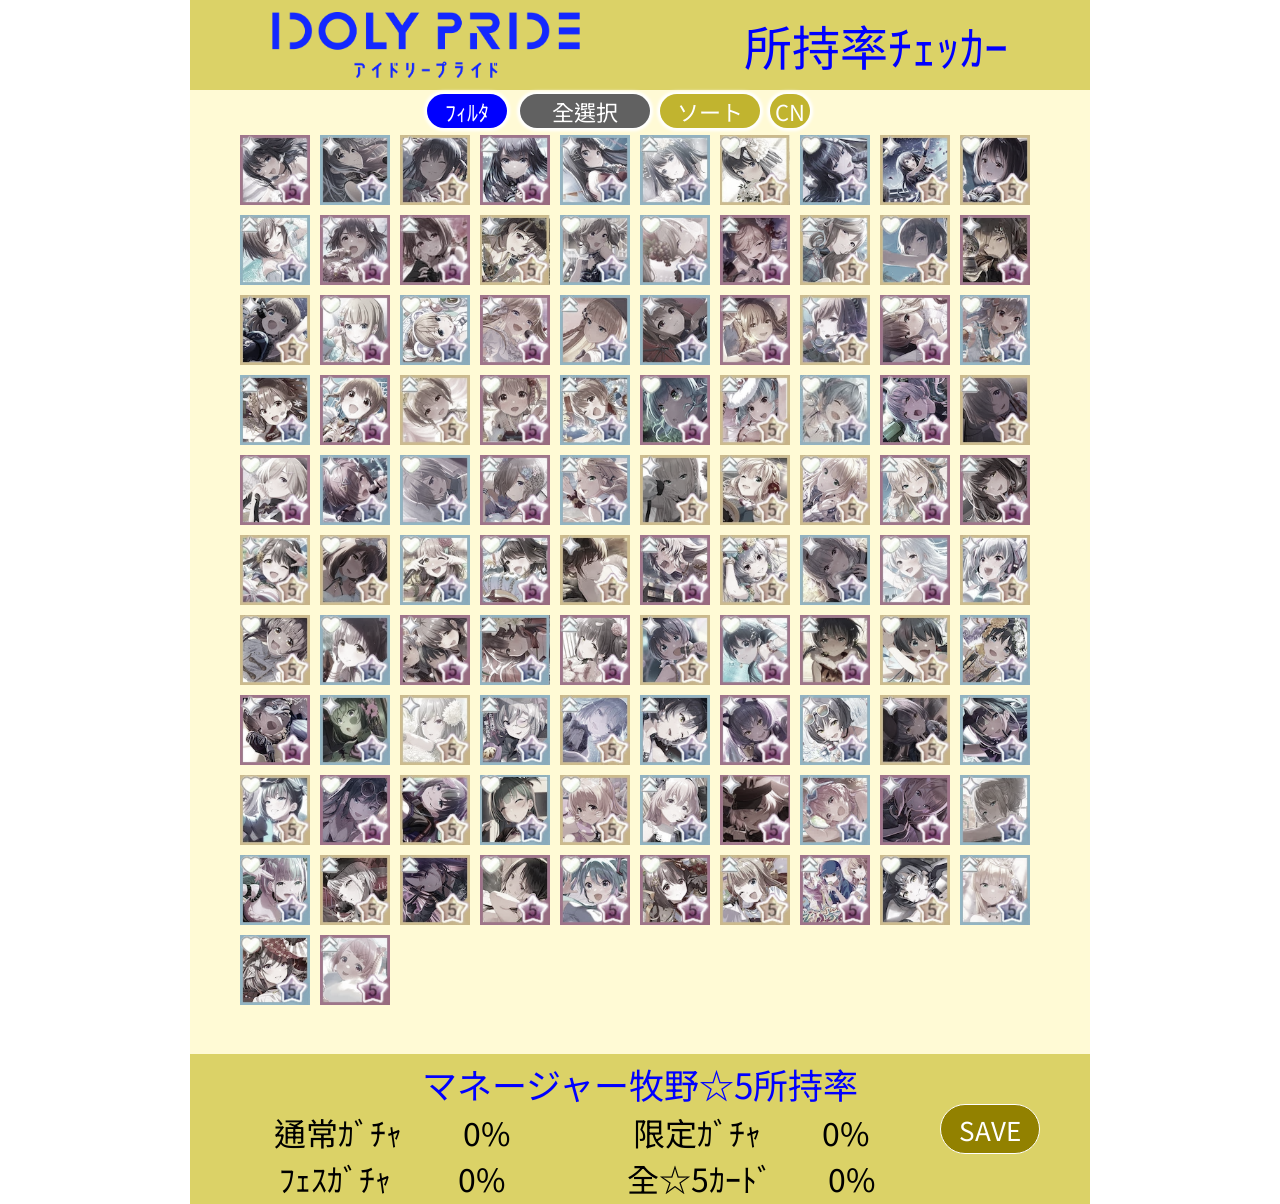
==== commit 3aa4be91: "v2.0.8 電腦版上架、修正bug *修正了(部分)safari瀏覽器無法自動產圖的問題 **仍遇到回報文字顯示異常的問題  *修正了手機產圖有時文字會跑版的問題  *電腦版RWD上架 最小螢幕寬度" ====
--- a/index.html
+++ b/index.html
@@ -24,7 +24,7 @@
 </head>
 
 <body>
-  <div id="smart-phone">
+  <div id="root">
 
     <!-- 要截圖的都要放進來 -->
     <div id="capture">
@@ -39,6 +39,8 @@
       </div>
       <!-- 中間滑動欄 -->
       <div class="container" id="slide-top">
+
+
         <div id="select-all">
 
         </div>
@@ -89,10 +91,16 @@
     <div id="filter-button" data-show='false'>
       <p id="filter-label">ﾌｨﾙﾀ</p>
     </div>
+    <!-- 工具列背景空div -->
+    <div id="toolbar-background"></div>
+
     <!-- 下方按鈕 -->
-    <button class="user-action" id="save">
-      <p>SAVE</p>
-    </button>
+    <div id="save-container">
+      <button class="user-action" id="save">
+        <p>SAVE</p>
+      </button>
+    </div>
+
     <!-- <div class="user-action" id="share">
         <p>SHARE 分享按鈕 還沒做</p>
       </div> -->
--- a/style.css
+++ b/style.css
@@ -40,7 +40,7 @@
 
   #blocker {
     position: static;
-    height: 75px;
+    height: 115px;
     width: 100vw;
   }
 
@@ -52,12 +52,25 @@
   #slide-top {
     height: 40px;
     padding: 5px;
-    position: relative;
+    position: fixed;
+    top: 75px;
+    z-index: 3;
 
     display: flex;
     flex-direction: row-reverse;
 
     font-size: 22px;
+    background-color: #f3edaf;
+
+  }
+
+  #toolbar-background {
+    position: fixed;
+    top: 75px;
+    z-index: 2;
+
+    height: 45px;
+    width: 100%;
     background-color: #f3edaf;
   }
 
@@ -545,4 +558,612 @@
     display: none;
   }
 
+}
+
+
+/* 電腦、平板 */
+
+@media screen and (min-width: 484px) {
+
+  /* 截圖區 */
+
+  #root {
+    display: relative;
+
+    margin: 0 auto;
+
+    width: 900px;
+    max-width: 900px;
+    height: fit-content;
+    min-height: 100vh;
+  }
+
+  #capture {
+    position: relative;
+
+    margin: 0 auto;
+
+    display: flex;
+    flex-direction: column;
+    align-items: center;
+
+    width: 100%;
+    max-width: 900px;
+    height: fit-content;
+    min-height: 100vh;
+
+    background-color: rgb(255, 250, 213)
+  }
+
+  /* 上方固定欄 */
+  #navigator {
+    position: relative;
+    z-index: 3;
+    height: 90px;
+    width: 100%;
+    max-width: 900px;
+    padding: 10px 0;
+
+    display: flex;
+    align-items: center;
+    justify-content: space-around;
+
+    font-size: 32px;
+    color: blue;
+    background-color: #dbd267;
+
+  }
+
+  #blocker {
+    display: none;
+  }
+
+  #logo {
+    max-width: 40%;
+    max-height: 95%;
+  }
+
+  #title {
+    font-size: 3rem
+  }
+
+  /* 中間曬卡區 */
+  #slide-top {
+    height: 40px;
+    padding: 3px;
+    position: fixed;
+    top: 85px;
+    left: 40vw;
+    z-index: 3;
+    display: flex;
+    flex-direction: row;
+    justify-content: flex-end;
+    font-size: 22px;
+    /* background-color: #f3edaf; */
+  }
+
+  #select-all {
+    position: relative;
+    top: 1px;
+    /* left: 90px; */
+
+
+    width: 130px;
+    height: 34px;
+    margin: 5px;
+    border-radius: 17px;
+
+    display: flex;
+    justify-content: center;
+    align-items: center;
+
+    color: white;
+    background-color: #c1b42f;
+    box-shadow: 0 0 3px 3px white;
+    font-size: 22px;
+
+    /* opacity: 50%; */
+    filter: grayscale(100%);
+    background-color: rgb(97, 97, 97)
+  }
+
+  #select-all[own] {
+    opacity: 100%;
+    filter: grayscale(0%);
+    background-color: #c1b42f;
+  }
+
+  #sorter {
+
+    position: relative;
+    top: 1px;
+    /* left: 230px; */
+
+
+    width: 100px;
+    height: 34px;
+    margin: 5px;
+    border-radius: 17px;
+
+    display: flex;
+    justify-content: center;
+    align-items: center;
+
+    color: white;
+    background-color: #c1b42f;
+    box-shadow: 0 0 3px 3px white;
+    font-size: 22px;
+  }
+
+  #language {
+    position: relative;
+    top: 1px;
+    /* left: 340px; */
+    z-index: 10px;
+
+    width: 40px;
+    height: 34px;
+    margin: 5px;
+    border-radius: 17px;
+
+    display: flex;
+    justify-content: center;
+    align-items: center;
+
+    color: white;
+    background-color: #c1b42f;
+    box-shadow: 0 0 3px 3px white;
+    font-size: 22px;
+  }
+
+  #slide-top p {
+    margin: 0 3px;
+  }
+
+  #card-container {
+    position: relative;
+    top: 40px;
+    width: 90%;
+
+    display: flex;
+    flex-direction: row;
+    flex-wrap: wrap;
+    justify-content: flex-start;
+
+    background-color: rgb(255, 250, 213);
+  }
+
+  .card {
+    position: relative;
+    display: inline-block;
+    margin: 5px;
+
+    width: 70px;
+    height: 70px;
+
+  }
+
+  .fa-circle-check {
+    position: absolute;
+    right: 0;
+    z-index: 2;
+
+    font-size: 18px;
+    color: rgb(1, 171, 1);
+    border-radius: 50%;
+    box-shadow: 0 0 5px 2px rgb(205, 254, 170);
+    background-color: white;
+  }
+
+  .card img {
+    width: 100%;
+    height: 100%;
+  }
+
+  .card[data-own='false'] {
+    filter: grayscale(75%);
+  }
+
+  .card[data-own='false'] i {
+    display: none;
+  }
+
+  #slide-bottom {
+    /* height: 200px; */
+  }
+
+  /* 下方結果欄 */
+  #bottom-navigator {
+    z-index: 2;
+    height: 150px;
+    width: 100%;
+    position: relative;
+    bottom: 0;
+    margin-top: 60px;
+
+    display: flex;
+    flex-direction: column;
+    align-items: center;
+    justify-content: center;
+
+    background-color: #dbd267;
+
+
+  }
+
+  #bottom-navigator .emptydiv {
+    border: red 1px solid;
+    height: 50px;
+  }
+
+  #dashboard-title {
+    font-size: 35px;
+    width: 95%;
+    display: flex;
+    align-items: center;
+    justify-content: center;
+  }
+
+  #dashboard-title p {
+    color: blue
+  }
+
+  #percentages {
+    width: 95%;
+    display: flex;
+    justify-content: space-evenly;
+    align-items: center;
+    flex-wrap: wrap;
+
+  }
+
+  #percentages .result {
+    font-size: 32px;
+    display: flex;
+    flex-wrap: nowrap;
+    min-width: 42%;
+    justify-content: space-evenly;
+  }
+
+  #percentages .empty {
+    /* width: 15%; */
+    flex-grow: 10;
+    font-size: 20px
+  }
+
+  #save-container {
+    position: relative;
+    bottom: 0;
+  }
+
+  #save {
+    position: absolute;
+    right: 50px;
+    bottom: 50px;
+    z-index: 2;
+
+    width: 100px;
+    height: 50px;
+    border-radius: 25px;
+
+    display: block;
+
+    color: white;
+    border: rgb(255, 255, 255) 1px solid;
+    background-color: rgb(146, 129, 0);
+    font-size: 26px;
+  }
+
+
+  #share {
+    display: none;
+  }
+
+  /* 篩選器按鈕 */
+  #filter-button {
+    position: fixed;
+    top: 89px;
+    right: 60vw;
+    z-index: 4;
+
+    width: 80px;
+    height: 34px;
+    margin: 5px;
+    border-radius: 17px;
+
+    display: flex;
+    justify-content: center;
+    align-items: center;
+
+    color: white;
+    background-color: blue;
+    box-shadow: 0 0 3px 3px white;
+    font-size: 22px;
+
+
+  }
+
+  /* modal */
+
+  #modal[data-show='false'] {
+    display: none;
+  }
+
+  #modal {
+    z-index: 3;
+    position: fixed;
+    top: 90px;
+    bottom: 00px;
+    max-width: 900px;
+    width: 100%;
+
+    display: flex;
+    flex-direction: column;
+
+    background-color: #f3edaf;
+    box-shadow: inset 0 5px 24px #dbd267;
+
+  }
+
+  #modal-header {
+    height: 40px;
+    max-width: 900px;
+  }
+
+  #filter-all {
+    position: absolute;
+
+    left: 40%;
+
+
+    width: fit-content;
+    height: 34px;
+    margin: 4px 0px;
+    border-radius: 17px;
+
+    padding: 0 8px;
+    display: flex;
+    justify-content: center;
+    align-items: center;
+
+    color: white;
+    background-color: #7d730b;
+    box-shadow: 0 0 3px 3px white;
+    font-size: 22px;
+
+    opacity: 70%;
+    filter: grayscale(100%)
+  }
+
+  #filter-all[show] {
+    opacity: 100%;
+    filter: grayscale(0%);
+    background-color: #c1b42f;
+  }
+
+  #idol-selector {
+    display: flex;
+    flex-wrap: wrap;
+    justify-content: flex-start;
+    min-width: 376px;
+    max-width: 720px;
+    margin: 10px auto 0;
+  }
+
+  .group {
+    width: 375px;
+    display: flex;
+
+    padding: 0px 5px;
+
+  }
+
+  #sunny {
+    order: 1
+  }
+
+  #liznoir {
+    width: 320px;
+    order: 2
+  }
+
+  #tsuki {
+    order: 3
+  }
+
+  #trinityaile {
+    order: 4;
+    width: 320px
+  }
+
+  #iiix {
+    order: 5;
+  }
+
+  #mana {
+    order: 6;
+    max-width: 70px;
+  }
+
+  #other {
+    order: 7;
+    max-width: 70px;
+  }
+
+
+
+  .group-logo img {
+    width: 60px;
+  }
+
+  .group-logo {
+    opacity: 50%;
+    filter: grayscale(40%)
+  }
+
+  .group-logo[show] {
+    opacity: 100%;
+    filter: none
+  }
+
+  .idol-avatar img {
+    width: 55px;
+    margin: 3px;
+    border-radius: 50%;
+  }
+
+  #idol-selector .sp {
+
+    flex-grow: 100;
+    display: flex;
+    flex-direction: row-reverse;
+
+  }
+
+  #pool-selector {
+    max-width: 750px;
+    width: 90%;
+    margin: 0 auto;
+
+    display: flex;
+    flex-wrap: wrap;
+    align-items: center;
+    justify-content: space-evenly;
+
+  }
+
+  .pool {
+    width: 160px;
+    height: 56px;
+    border-radius: 28px;
+    border: #a99c12 5px solid;
+    margin: 5px 0px;
+
+    display: flex;
+    align-items: center;
+    justify-content: center;
+
+    background-color: #dbd267;
+    color: #685f01;
+    font-size: 30px;
+  }
+
+  .container-3 {
+    width: 375px;
+    margin: 5px auto;
+
+    display: flex;
+    justify-content: space-evenly;
+  }
+
+  .type {
+
+    width: 100px;
+    height: 40px;
+    margin: 5px;
+    border-radius: 20px;
+
+    display: flex;
+    justify-content: center;
+    align-items: center;
+
+    color: white;
+    box-shadow: 0 0 3px 3px white;
+    font-size: 22px;
+  }
+
+  #vocal {
+    background-color: rgb(190, 0, 114)
+  }
+
+  #dance {
+    background-color: rgb(0, 88, 203)
+  }
+
+  #visual {
+    background-color: rgb(197, 171, 0)
+  }
+
+  .job {
+
+    width: 100px;
+    height: 40px;
+    margin: 5px;
+    border-radius: 20px;
+
+    display: flex;
+    justify-content: center;
+    align-items: center;
+
+    color: white;
+    box-shadow: 0 0 3px 3px white;
+    font-size: 22px;
+
+    background-color: rgb(7, 143, 0)
+  }
+
+  .filter[data-select='false'] {
+    opacity: 50%;
+    filter: grayscale(100%)
+  }
+
+  /* 使用者輸入名字 */
+  #name {
+    display: none;
+  }
+
+  #name[show] {
+    position: fixed;
+    bottom: 90px;
+    z-index: 10;
+    width: 100%;
+    height: 50px;
+
+    display: flex;
+    align-items: center;
+    justify-content: space-evenly;
+
+    background-color: #685f01;
+
+  }
+
+  input {
+    width: 60%;
+    min-height: 80%;
+    display: inline;
+    font-size: 24px;
+  }
+
+  button {
+    width: 20%;
+    font-size: 24px;
+  }
+
+  #alert {
+    display: none;
+  }
+
+  #alert[show] {
+    position: fixed;
+    top: 30vh;
+    left: 20vw;
+    z-index: 10;
+    height: 30vh;
+    width: 60vw;
+
+    display: flex;
+    flex-direction: column;
+    align-items: center;
+    justify-content: space-evenly;
+
+
+    background-color: #0003c9;
+    color: white;
+    font-size: 28px;
+  }
+
+  #download-button {
+    display: none;
+  }
+
 }
